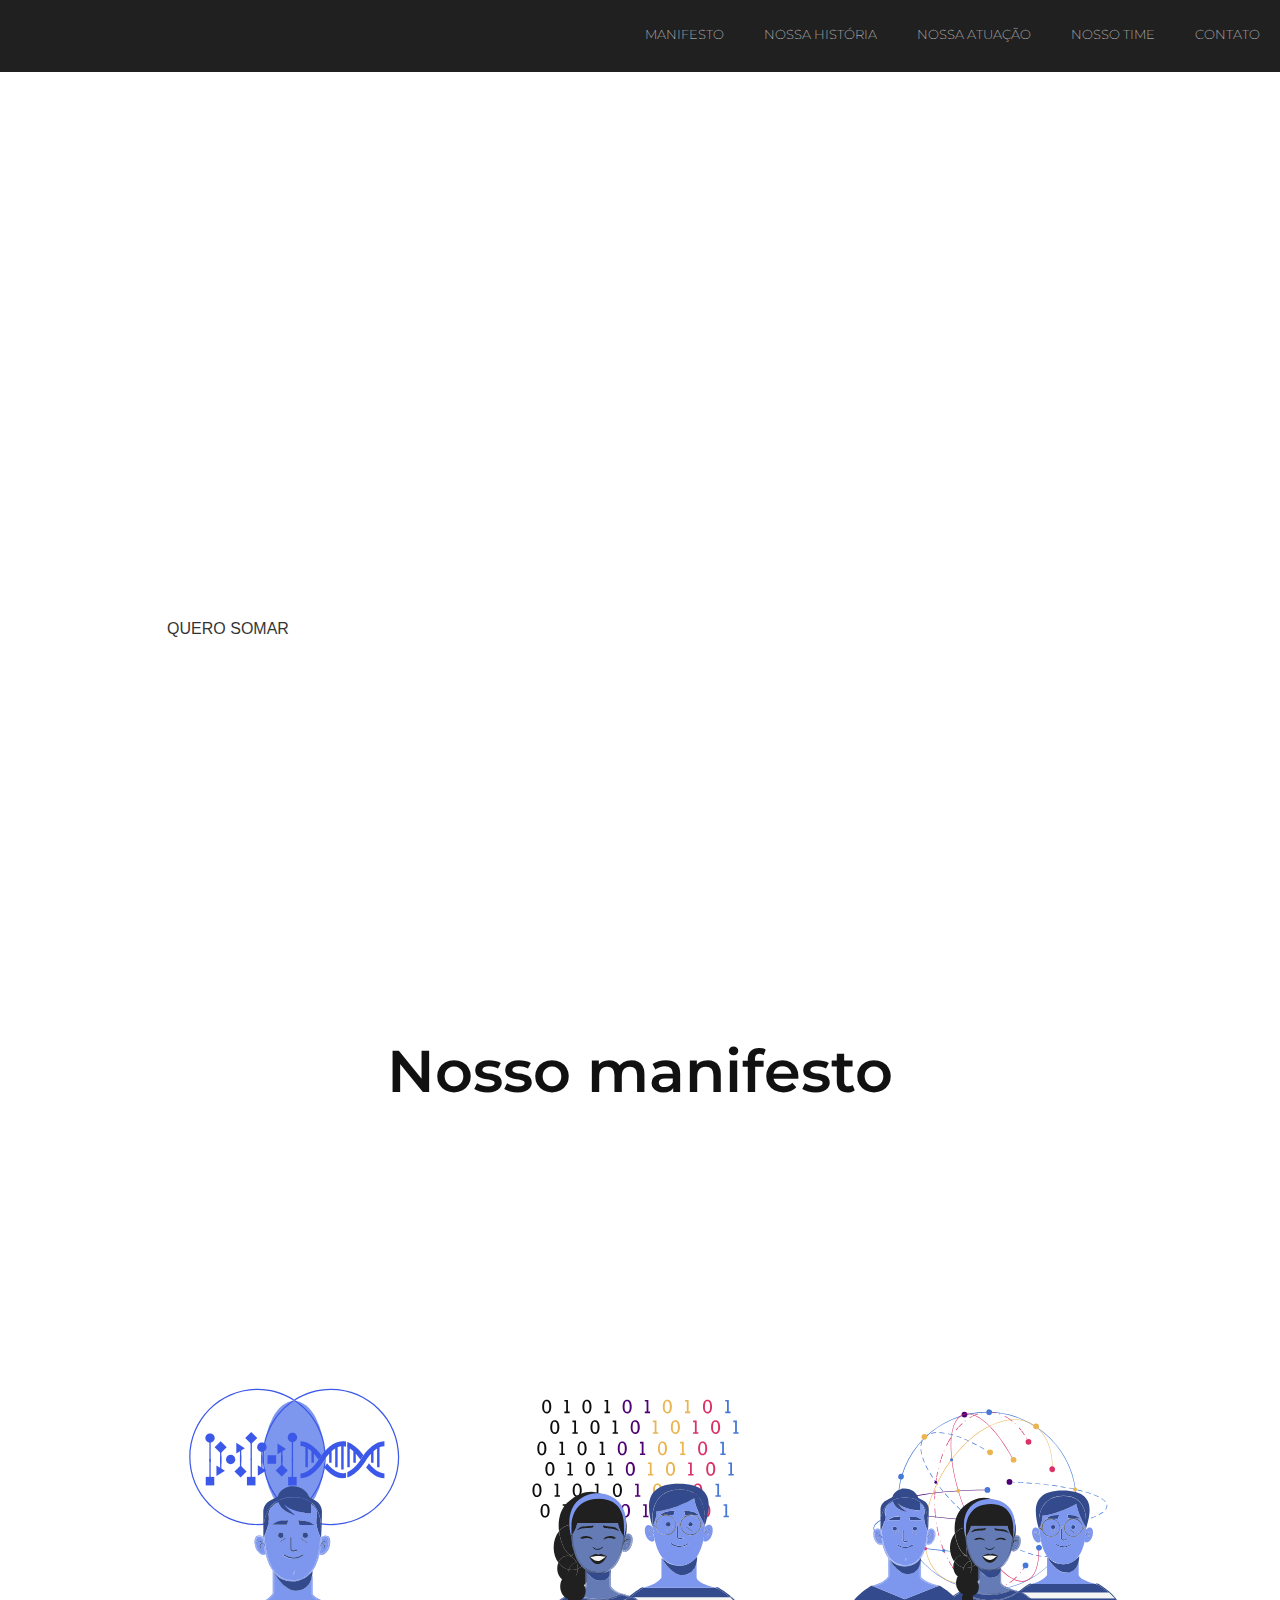
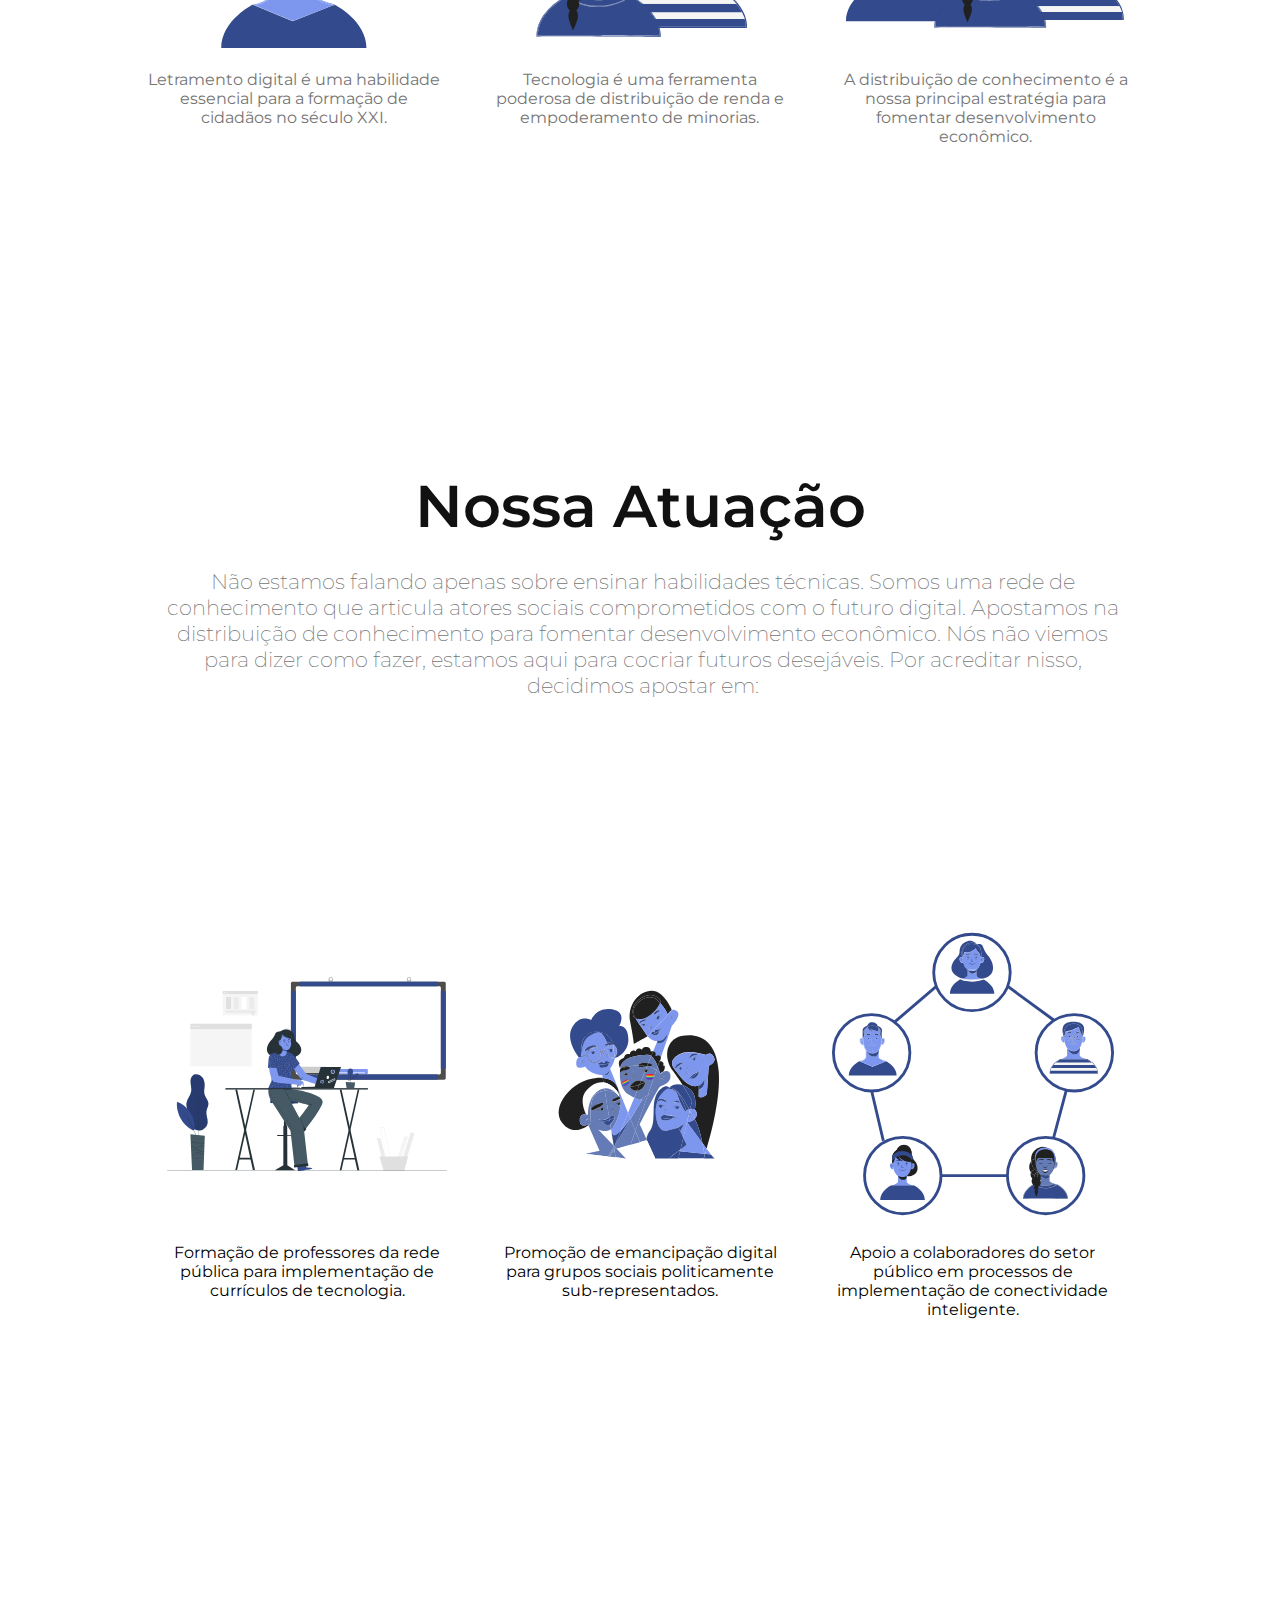
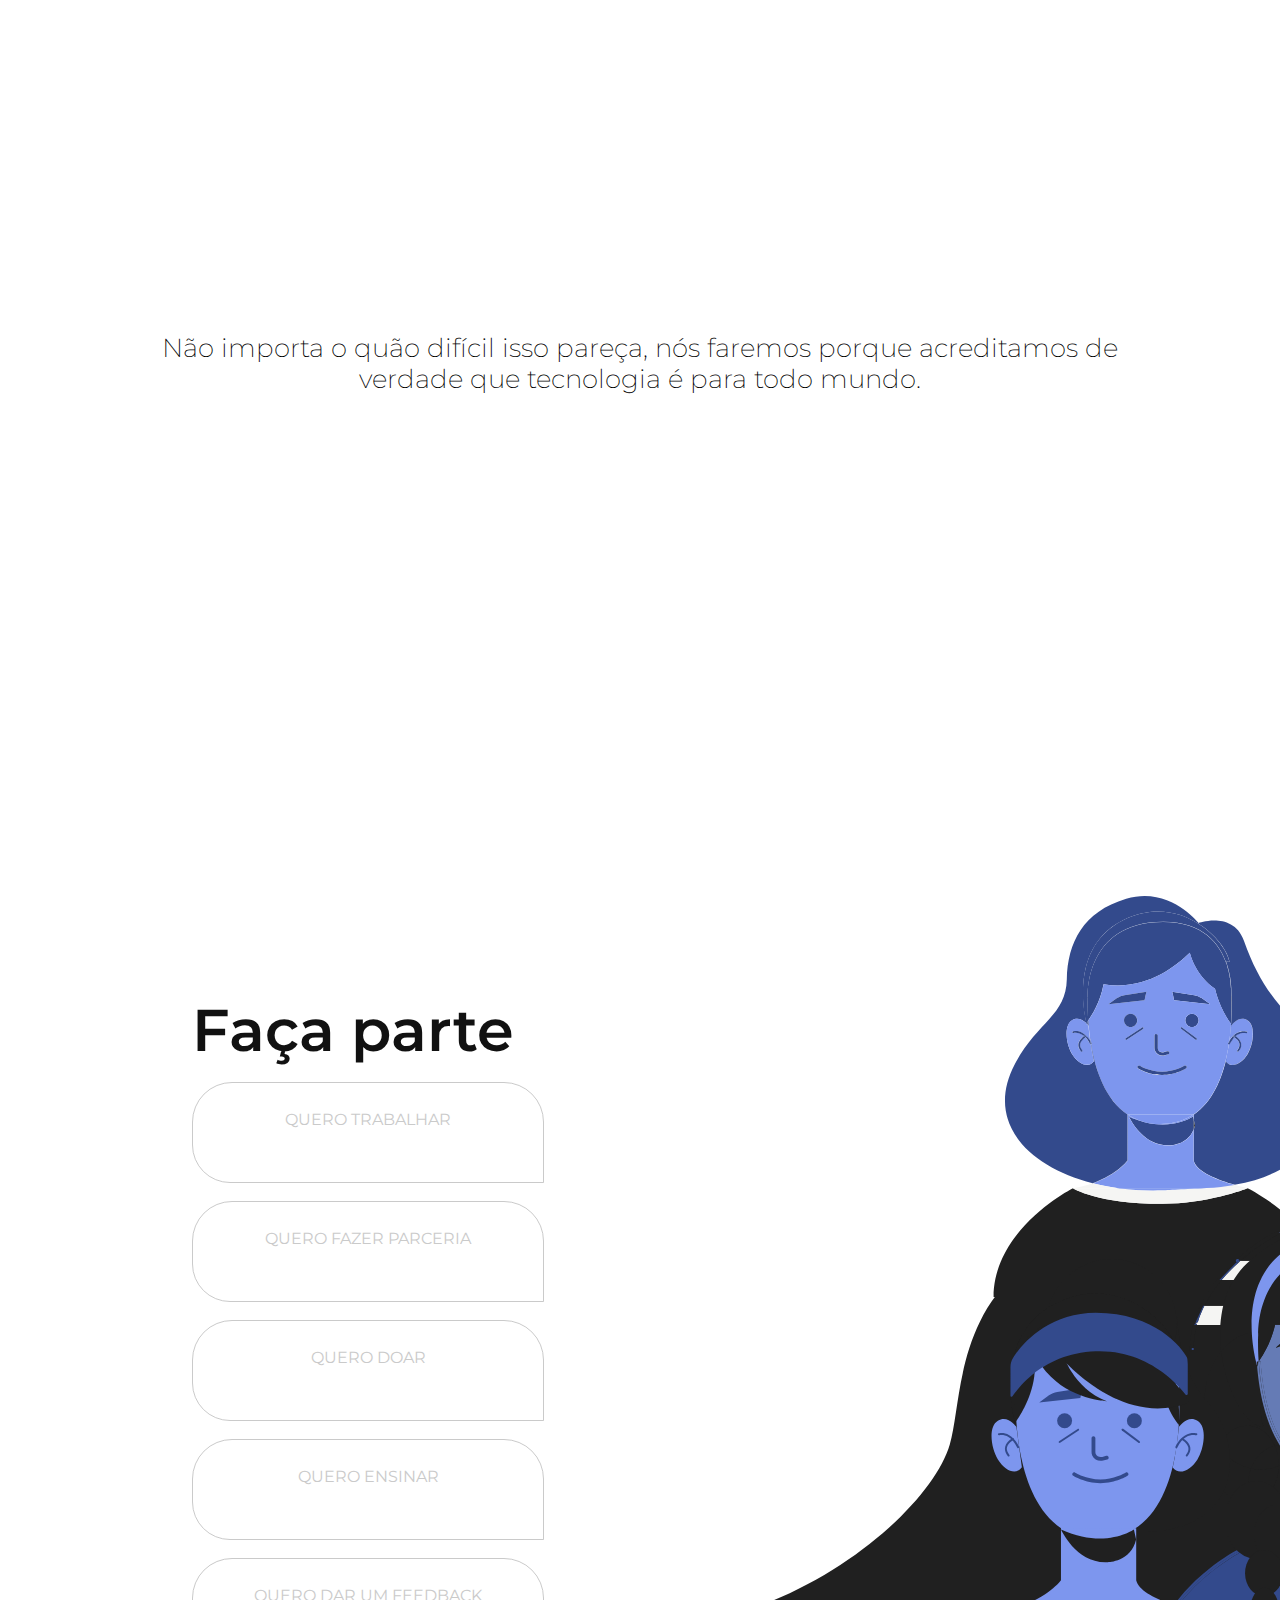
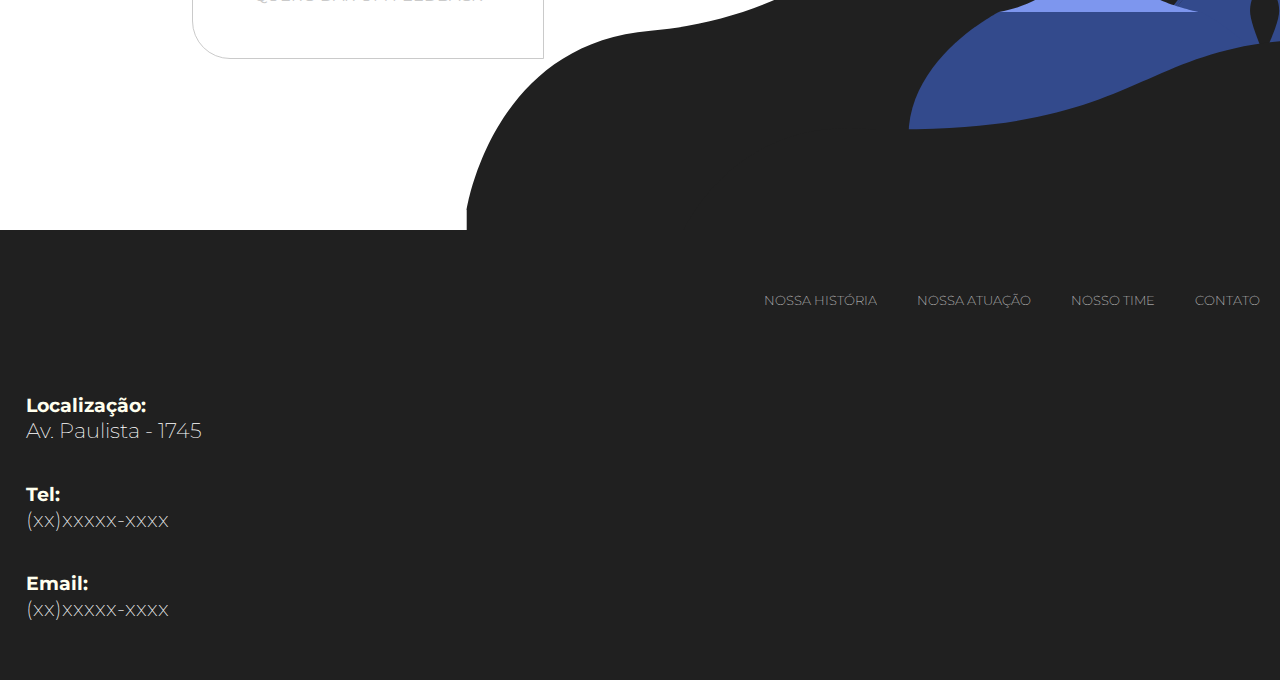
==== index.html @ 248f213a "atualizacoes" ====
<!DOCTYPE html>
<html lang="en">

<head>
    <meta charset="UTF-8">
    <meta name="viewport" content="width=device-width, initial-scale=1.0">
    <meta http-equiv="X-UA-Compatible" content="ie=edge">
    <link rel="shortcut icon" href="imgs/favicon.png">
    <link href="https://fonts.googleapis.com/css?family=Montserrat:200,300,400,500,700,900&display=swap" rel="stylesheet">
    <link rel="stylesheet" href="style.css">
    <link rel="stylesheet" href="caroussel.css">
    <title>Somas</title>
</head>

<body onscroll="navChange()">

    <nav id="navigation">
        <a href="index.html"><img class="logo" src="imgs/logo.svg" alt=""></a>
        <div>
            <a href="#manifesto">
                <p>MANIFESTO</p>
            </a>
            <a href="historia.html">
                <p>NOSSA HISTÓRIA</p>
            </a>
            <a href="#atuacao">
                <p>NOSSA ATUAÇÃO</p>
            </a>
            <a href="time.html">
                <p>NOSSO TIME</p>
            </a>
            <a href="contato.html">
                <p>CONTATO</p>
            </a>
        </div>
    </nav>
    <section id="home">
        <div>
            <img class="logo" src="imgs/logo.svg" alt="">
            <h1>Tecnologia<br> para <span id="letter-change">transformar</span></h1>
            <p>Se você também acredita nisso. <br> Venha somar sua força ao nosso movimento</p>
            <a><button>QUERO SOMAR</button></a>
        </div>
    </section>

    <section id="manifesto">
        <div class="intro">
            <h1 data-aos="fade-up" data-aos-duration="1000">Nosso manifesto</h1>
        </div>

        <div class="nossa_historia_ilustras" data-aos="fade-up" data-aos-duration="1000">
            <div>
                <img src="imgs/somas-ilustra_a.svg" alt="">
                <p><strong>Letramento digital é uma habilidade essencial para a formação de cidadãos no século XXI.</strong></p>
            </div>
            <div>
                <img src="imgs/somas-ilustra_b.svg" alt="">

                <p><strong>Tecnologia é uma ferramenta poderosa de distribuição de renda e empoderamento de minorias.</strong></p>
            </div>
            <div>
                <img src="imgs/somas-ilustra_c.svg" alt="">
                <p><strong>A distribuição de conhecimento é a nossa principal estratégia para fomentar desenvolvimento econômico. </strong></p>
            </div>
        </div>


    </section>


    <section id="atuacao">
        <div class="intro">
            <h1 data-aos="fade-up" data-aos-duration="1000"> Nossa Atuação</h1>
            <p style="color: #757575" data-aos="fade-up" data-aos-duration="1500" class=" p-nossa">Não estamos falando apenas sobre ensinar habilidades técnicas. Somos uma rede de conhecimento que articula atores sociais comprometidos com o futuro digital. Apostamos na distribuição de conhecimento para fomentar desenvolvimento econômico.
                Nós não viemos para dizer como fazer, estamos aqui para cocriar futuros desejáveis. Por acreditar nisso, decidimos apostar em:
            </p>
        </div>
    </section>

    <section id="apostas">
        <div class="ilustracoes-nossa">
            <div data-aos="fade-up" data-aos-duration="1000" class="screen-b">
                <img class="atuacao_img" src="imgs/teatcher.svg" alt="">
                <p><strong>Formação de professores da rede pública para implementação de currículos de tecnologia.</strong></p>
            </div>
            <div data-aos="fade-up" data-aos-duration="1000" class="screen-b">
                <img class="atuacao_img" src="imgs/people.svg" alt="">
                <p><strong>Promoção de emancipação digital para grupos sociais politicamente sub-representados.</strong></p>
            </div>
            <div data-aos="fade-up" data-aos-duration="1000" class="screen-b">
                <img class="atuacao_img" src="imgs/connections.svg" alt="">
                <p><strong>Apoio a colaboradores do setor público em processos de implementação de conectividade inteligente.</strong></p>
            </div>
        </div>
    </section>

    <section id="frase">
        <p data-aos="fade-up" data-aos-duration="1000" class="center-text">Não importa o quão difícil isso pareça, nós faremos porque acreditamos de verdade que tecnologia é para todo mundo.</p>
    </section>

    <section id="faca_parte" alt="sessao de contato">
        <div class="contato">
            <h1 data-aos="fade-up" data-aos-duration="1000">Faça parte</h1>
            <ul data-aos="fade-up" data-aos-duration="1500">
                <a href="time.html">
                    <li>QUERO TRABALHAR</li>
                </a>

                <a href="contato.html">
                    <li>QUERO FAZER PARCERIA</li>
                </a>

                <a href="contato.html">
                    <li>QUERO DOAR</li>
                </a>

                <a href="contato.html">
                    <li>QUERO ENSINAR</li>
                </a>

                <a href="contato.html">
                    <li>QUERO DAR UM FEEDBACK</li>
                </a>
            </ul>
        </div>

    </section>
    <footer>
        <nav id="navigation-footer">
            <a href="index.html"><img class="logo" src="imgs/logo.svg" alt=""></a>
            <div>
                <a href="historia.html">
                    <p>NOSSA HISTÓRIA</p>
                </a>
                <a href="#atuacao">
                    <p>NOSSA ATUAÇÃO</p>
                </a>
                <a href="time.html">
                    <p>NOSSO TIME</p>
                </a>
                <a href="contato.html">
                    <p>CONTATO</p>
                </a>
            </div>
        </nav>
        <div class="infos">
            <div>
                <h3>Localização:</h3>
                <p>Av. Paulista - 1745</p>
            </div>
            <div>
                <h3>Tel:</h3>
                <p>(xx)xxxxx-xxxx</p>
            </div>
            <div>
                <h3>Email:</h3>
                <p>(xx)xxxxx-xxxx</p>
            </div>
        </div>
        
       
    </footer>
    <script src="main.js"></script>
</body>

</html>
---- style.css ----
html,
body {
    margin: 0px;
    font-family: 'Montserrat', sans-serif;
    scroll-behavior: smooth;
    font-size: 16px;
}

a {
    cursor: pointer;
    text-decoration: none;
    color: white;
    opacity: .8;
}

a button {
    min-width: 200px;
}

a:hover {
    color: #ffffee;
    opacity: 1;
    transition: 1s;
    border-bottom: 1px solid #ffffee;
    height: auto;
}

button {
    height: 6vh;
    background: white;
    color: black;
    border: none;
    font-size: 1em;
    min-width: 15vw;
}

button:hover {
    cursor: pointer;
    background: black;
    color: white;
    transition: .5s;
}

footer {
    background: #202020;
    height: 50vh;
    width: 100%;
    display: flex;
    flex-wrap: wrap;
}

footer p {
    color: white;
}

#navigation-footer {
    position: relative;
    margin-top: 4vh;
}

.infos {
    width: 100%;
    display: flex;
    align-items: flex-start;
    flex-wrap: wrap;
    flex-direction: column;
    box-sizing: border-box;
    padding-left: 2vw;
}

.infos h3 {
    margin-bottom: 0px;
}

.infos p {
    margin-top: 0px;
}

h1 {
    width: 100%;
    margin-bottom: 0px;
    font-size: 4.6vw;
    margin-top: 0px;
    font-weight: 600;
    text-align: center;
    color: #111;
}

h2 {
    font-weight: 500;
    text-align: center;
    font-size: 2vw;
}

h3 {
    color: #ffffee;
    margin-right: 10px;
}

input[type="text"] {
    width: 80%;
    margin-bottom: 5vh;
    border: none;
    border-bottom: 1px solid black;
    height: 3vh;
}

 ::-webkit-input-placeholder {
    /* Chrome/Opera/Safari */
    font-size: 1.5em;
    font-weight: 300;
    margin: 0px;
}

 ::-moz-placeholder {
    /* Firefox 19+ */
    font-size: 1.5em;
}

 :-ms-input-placeholder {
    /* IE 10+ */
    font-size: 1.5em;
}

 :-moz-placeholder {
    /* Firefox 18- */
    font-size: 1.5em;
}

li {
    list-style-type: none;
    color: #bdbdbd;
    /* border-bottom: 3px solid #bdbdbd; */
    border: 1px solid #bdbdbd;
    height: 8vh;
    width: 350px;
    margin-bottom: 2vh;
    /* margin-top: 7vh; */
    -webkit-border-radius: 40px 40px 0px 38px;
    -moz-border-radius: 40px 40px 0px 38px;
    border-radius: 40px 40px 0px 38px;
    text-align: center;
    padding-top: 3vh;
}

li:hover {
    color: black;
    border: 1px solid black;
    border-bottom: 6px solid black;
    cursor: pointer;
    transition: .5s;
}

.contato h1 {
    text-align: left;
}

ul {
    justify-content: flex-start;
    width: min-content;
    padding-left: 0px;
}

nav,
nav div,
section,
footer {
    display: flex;
    align-items: flex-start;
}

.mark {
    color: white;
    background: #334a8c;
}

nav,
section {
    justify-content: space-between;
}

nav {
    position: fixed;
    width: 100%;
    align-items: center;
    z-index: 101;
    height: 8vh;
    background: #202020;
}

nav a {
    margin: 20px;
}

nav p {
    color: white;
    margin-bottom: 3px;
    margin-top: 0px;
    margin-right: 0px;
    width: auto;
    font-size: 1vw;
}

p {
    color: #757575;
    font-size: 16pt;
    font-weight: 200;
}

p.main-text {
    margin-top: 2vh;
    margin-bottom: 4vh;
}

section {
    padding-top: 15vh;
    padding-left: 10%;
    padding-right: 10%;
    flex-wrap: wrap;
    justify-content: center;
    height: 100vh;
}

.p-nossa {
    margin-top: 8vh;
    text-align: center;
    margin: 2vw;
}

.ilustracoes-nossa {
    display: flex;
    flex-wrap: wrap;
    margin-top: 20px;
}

textarea {
    margin-top: 5vh;
    width: 80vw;
    height: 50vh;
    border: 1px solid black;
}

.caroussel {
    height: fit-content;
    display: flex;
    padding: 2vh 2vh 2vh 2vh;
    background: white;
    align-items: center;
}

.caroussel button {
    background: black;
    color: white;
}

.caroussel button:hover {
    color: black;
    background: white;
    border: 2px solid black;
}

.caroussel-count p {
    width: 17vw;
}

.caroussel-text {
    display: flex;
}

.center-text {
    text-align: center;
    width: 100%;
    margin-top: 12vh;
    margin-bottom: 8vh;
    font-size: 1.6em;
    color: black;
}

.half-screen {
    width: 40%;
}

.time-vagas {
    display: flex;
    flex-wrap: wrap;
    justify-content: center;
    width: 100VW;
    align-items: center;
    margin-bottom: 8vh;
}

.time-vagas button {
    margin-left: 10px;
}

.half-screen h2 {
    margin-bottom: 0px;
}

.image-a,
.half-screen {
    margin-top: 1vh;
    max-width: 34vw;
}

.image-b {
    width: 40vw;
}

.image-a,
.image-b {
    border: 0px solid #000000;
}

.intro {
    position: relative;
    display: flex;
    flex-wrap: wrap;
}

.left-align {
    text-align: right;
}

.logo {
    width: 4vw;
}

.profile {
    width: 3vw;
}

.screen-b {
    display: flex;
    flex-direction: column;
    align-items: center;
    justify-content: flex-start;
    margin-top: 10vh;
    overflow-x: hidden;
    height: auto;
    width: 22vw;
    margin: 2vw;
}

.screen-b p {
    font-size: 1.2em;
    color: #000;
    text-align: center;
}

.white {
    color: white;
}

#caroussel-div {
    display: flex;
    flex-direction: column;
}

#caroussel-div a {
    margin-top: 4vh;
    margin: 0 auto;
}

#faca_parte {
    background: url('./imgs/bg-pessoas.svg');
    background-repeat: no-repeat;
    height: 100vh;
    background-size: cover;
}

#faca_parte p {
    color: #757575;
    padding-left: .5vw;
}

#home {
    height: 100vh;
    align-items: center;
    padding-top: 0px;
    background-image: url("imgs/img-a.png");
    background-size: cover;
    justify-content: flex-start;
    transition: 1s;
}

#home h1 {
    font-size: 7vw;
    width: 70vw;
    margin-bottom: 0px;
}

#home p,
#home h1 {
    color: white;
    text-align: left;
}

#home div {
    max-width: 30vw;
}

#info {
    width: 100%;
}

#nossa_historia {
    display: block;
}

#nossos_projetos {
    background-image: url('imgs/hack_b.png');
    background-repeat: no-repeat;
    padding-bottom: 10vh;
}

#nossa_historia,
#nossos_projetos {
    background-size: cover;
    height: fit-content;
    min-height: 100vh;
    align-items: flex-start;
    justify-content: center;
}

#nossa_historia {
    padding-top: 20vh;
}

#nossos_projetos {
    padding-top: 10vh;
}

#time {
    height: fit-content;
}

#frase {
    align-items: center;
}

#time button {
    border: 1px solid black;
    margin-top: 20px;
    margin-bottom: 2vh
}

#time h1 {
    font-size: 3vw;
    margin-bottom: 5vh;
}

#time h1:nth-child(9) {
    margin-top: 4em;
    margin-bottom: 2vh;
}

#time h2 {
    width: 100%;
    text-align: center;
}

#time p {
    margin-left: 0px;
    height: fit-content;
    text-align: center;
}

.avatar {
    width: 15vw;
}

.projetos p {
    width: 100%;
    text-align: center;
}

.caroussel-count {
    justify-content: center;
    margin: 0 auto;
}

.nossa_historia_ilustras {
    margin-top: 10vh;
    display: flex;
    width: 100%;
    justify-content: space-between;
}

.nossa_historia_ilustras div {
    width: 26vw;
}

.nossa_historia_ilustras p {
    min-height: 80px;
    text-align: center;
    /* color: #ffffff; */
    margin-top: 0vh;
    width: 23vw;
    font-size: 12pt;
    padding: 1vw;
    padding-top: 0px;
    line-height: unset;
    margin: auto;
    text-align: center;
}


/* Dropdown content (hidden by default) */

.dropdown-content {
    display: none;
    position: absolute;
    background-color: #f9f9f9;
    min-width: 160px;
    box-shadow: 0px 8px 16px 0px rgba(0, 0, 0, 0.2);
    z-index: 1;
}


/* Links inside the dropdown */

.dropdown-content a {
    float: none;
    color: black;
    padding: 12px 16px;
    text-decoration: none;
    display: block;
    text-align: left;
}

button.dropbtn {
    background: transparent;
    color: white;
    font-weight: 300;
    margin-bottom: 0px;
    height: 60px;
    font-family: 'Montserrat', sans-serif;
}


/* Add a grey background color to dropdown links on hover */

.dropdown-content a:hover {
    background-color: #ddd;
}


/* Show the dropdown menu on hover */

.dropdown:hover .dropdown-content {
    display: block;
}

.texto-vagas {
    width: 100%;
    font-weight: 500;
    text-align: center;
    height: fit-content;
    font-size: 2vw;
    margin-top: 8vh;
    color: #212121;
}

form {
    margin-top: 4vh;
    margin: 0 auto;
    display: flex;
    flex-wrap: wrap;
    justify-content: center;
}

@media screen and (max-width: 768px) {

    section#manifesto {
        height: fit-content;
        margin-bottom: 10vh;
    }

    nav a {
        margin: 0px;
    }

    ul {
        padding: 0px;
        display: flex;
        flex-wrap: wrap;
        justify-content: center;
    }
    #atuacao {
        height: fit-content;
        justify-content: center;
    }
    #apostas {
        height: fit-content;
    }
    h1 {
        font-size: 250%;
        margin-top: 2vh;
        text-align: center;
    }
    h2 {
        font-size: 6vw;
    }
    li {
        width: 300px;
    }
    .p-nossa {
        margin-left: 0px;
    }
    .screen-b {
        width: 100%;
    }
    #home h1 {
        font-size: 3em;
    }
    p {
        font-size: 120%;
    }
    button {
        width: fit-content;
        height: 5vh;
    }
    section {
        padding-top: 5vh;
    }
    nav div {
        display: none;
    }
    section {
        padding-left: 5%;
        padding-right: 5%;
        width: 100%;
    }
    .avatar {
        width: 40vw;
    }
    .caroussel {
        height: auto;
    }
    .caroussel-count img {
        max-width: 8vw;
        margin-top: 10px;
        margin-right: 15px;
    }
    .caroussel img {
        width: 100%;
    }
    .image-a {
        align-self: flex-start;
    }
    .logo {
        width: 64px;
    }
    .texto-vagas {
        margin-top: 5vh;
        font-size: 4vw;
    }
    #faca_parte {
        justify-content: flex-start;
        background-size: inherit;
        background-position-y: bottom;
    }
    #home div,
    p.main-text {
        max-width: none;
    }
    #time {
        padding-top: 10vh;
    }
    #time h1 {
        font-size: 250%;
        text-align: center;
    }
    #time p {
        margin-top: 0px;
        height: fit-content;
    }
    #nossa_historia,
    #nossos_projetos {
        height: auto;
        padding-top: 10vh;
    }
    .caroussel {
        flex-direction: column;
    }
    .main-text {
        margin-right: 0px;
    }
    .nossa_historia_ilustras {
        flex-direction: column;
    }
    .nossa_historia_ilustras div {
        width: 100%;
        display: flex;
        flex-direction: column;
        align-items: center;
        margin-bottom: 5vh;
    }
    .nossa_historia_ilustras div img {
        width: 80%;
    }
    .nossa_historia_ilustras p {
        font-size: 14pt;
        width: 80vw;
    }
    .profile {
        margin-bottom: 12vh;
        width: 12vw;
    }
    #caroussel-div h1 {
        text-align: center;
    }
    .contato h1 {
        text-align: center;
    }
}

@media screen and (min-width: 768px) {
    #atuacao {
        justify-content: center;
        height: 30vh;
    }
    #apostas {
        height: fit-content;
    }
    .screen-b p {
        width: 60%;
    }
    .intro p:nth-child(2) {
        margin-right: 20px;
    }
    .caroussel {
        justify-content: center;
    }
    .caroussel-count img {
        max-width: 7vw;
        margin-right: 1em;
        margin-top: 10px;
    }
    #caroussel-div div:nth-child(3) {
        justify-content: flex-start;
    }
    .caroussel img {
        width: 77vw;
    }
    .intro div {
        display: flex;
        flex-wrap: wrap;
        width: 100%;
        height: auto;
    }
}

.contato {
    width: 100%;
    margin: 5vw;
}

@media screen and (min-width: 1024px) {
    #atuacao div:nth-child(2) {
        display: flex;
        justify-content: space-between;
        width: 100%;
    }
    #atuacao div div:nth-child(2) {
        margin-left: 10px;
        margin-right: 10px;
        width: 28vw;
    }
    .atuacao_img {
        height: 34vh;
        width: 22vw;
    }
    .caroussel img {
        width: 40vw;
    }
    .caroussel {
        justify-content: flex-start;
    }
    #caroussel-div {
        width: 45%;
        margin-left: 15px;
    }
    .caroussel-count img {
        max-width: 3vw;
    }
    .screen-b p {
        width: 22vw;
        font-size: 16px;
    }
}
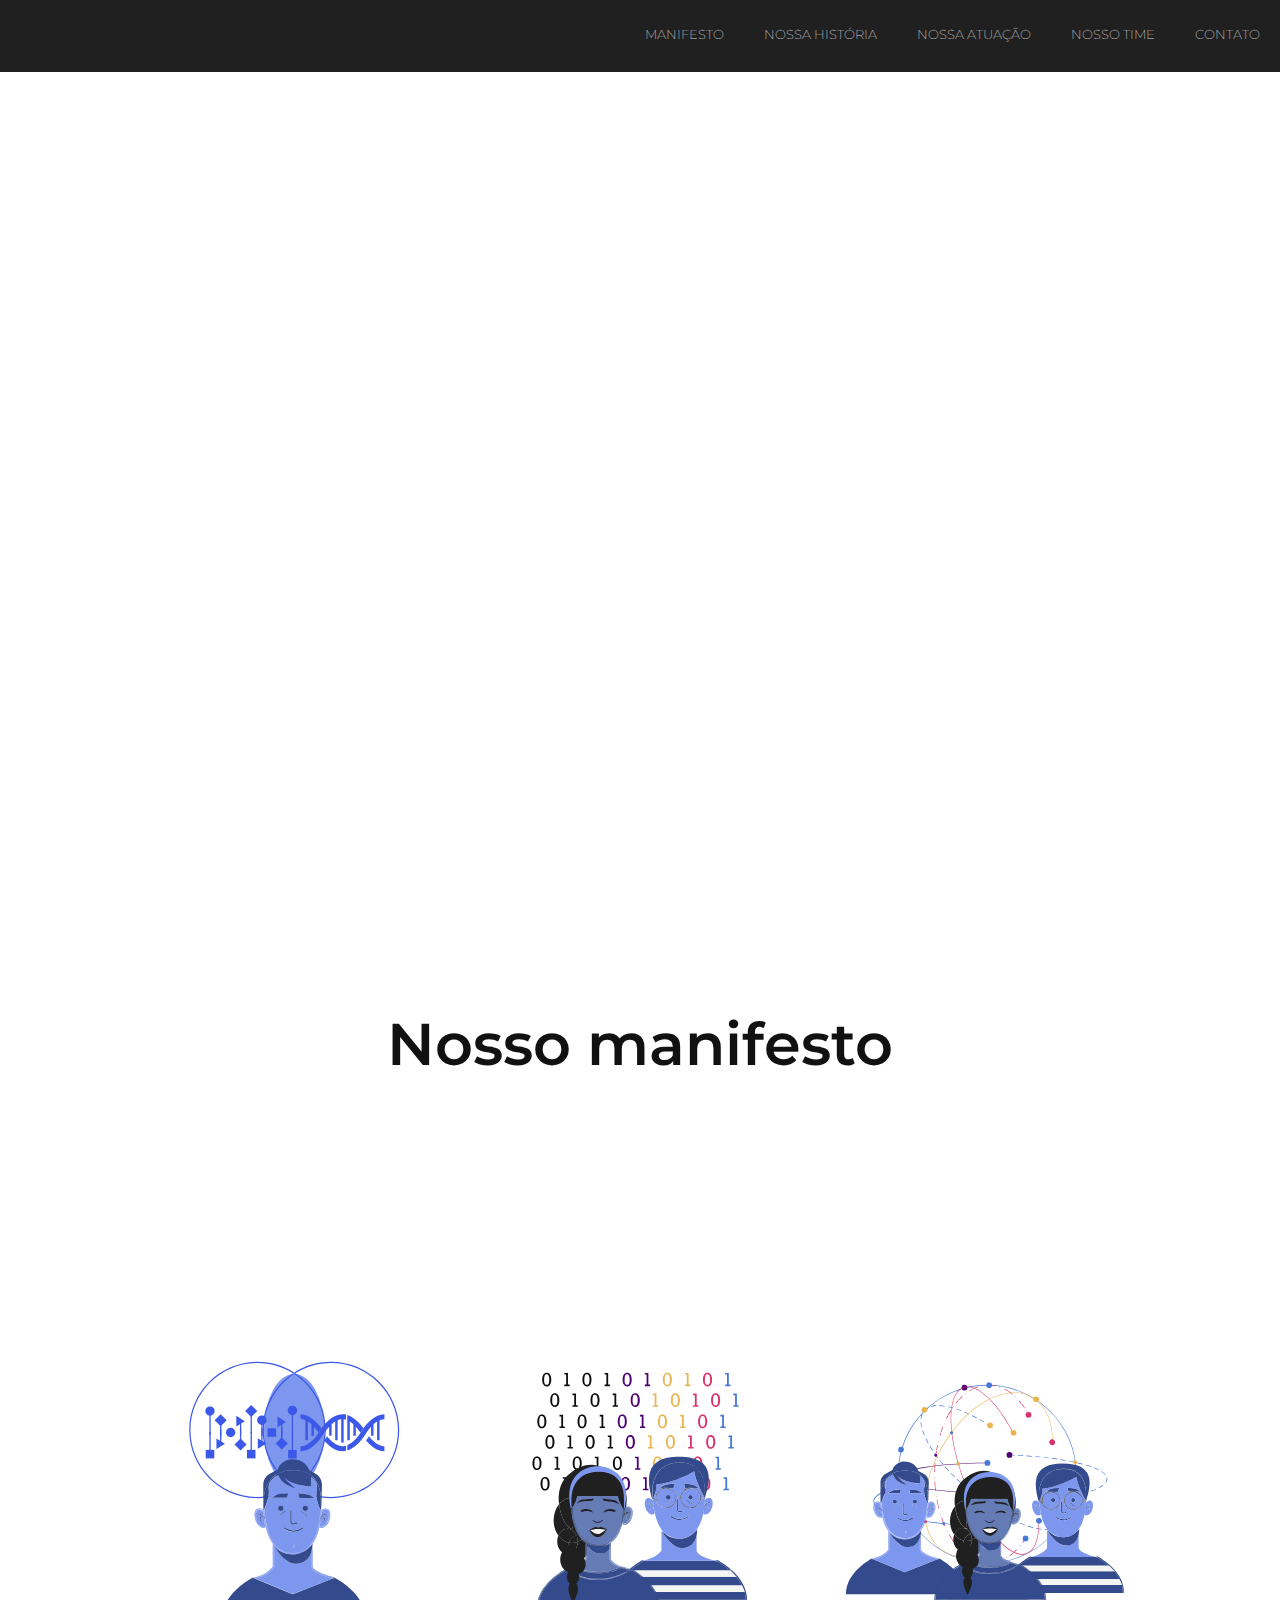
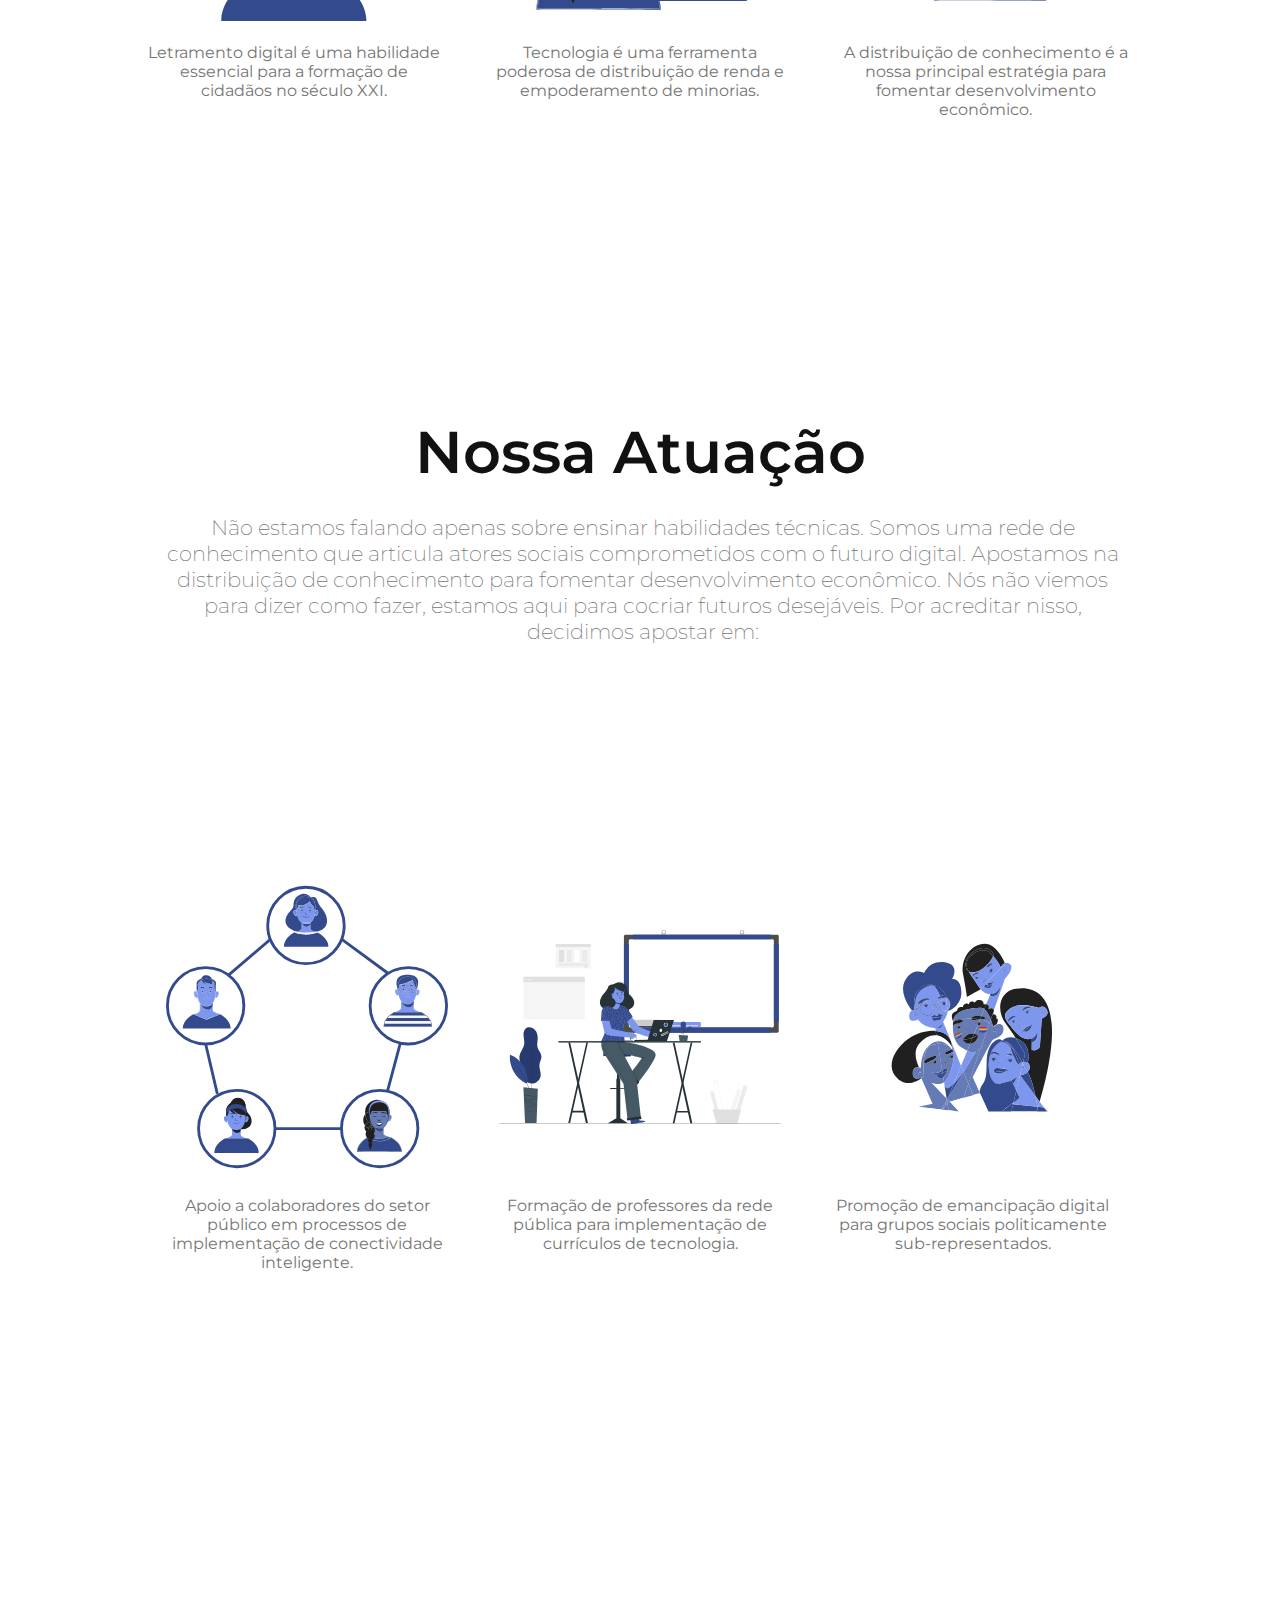
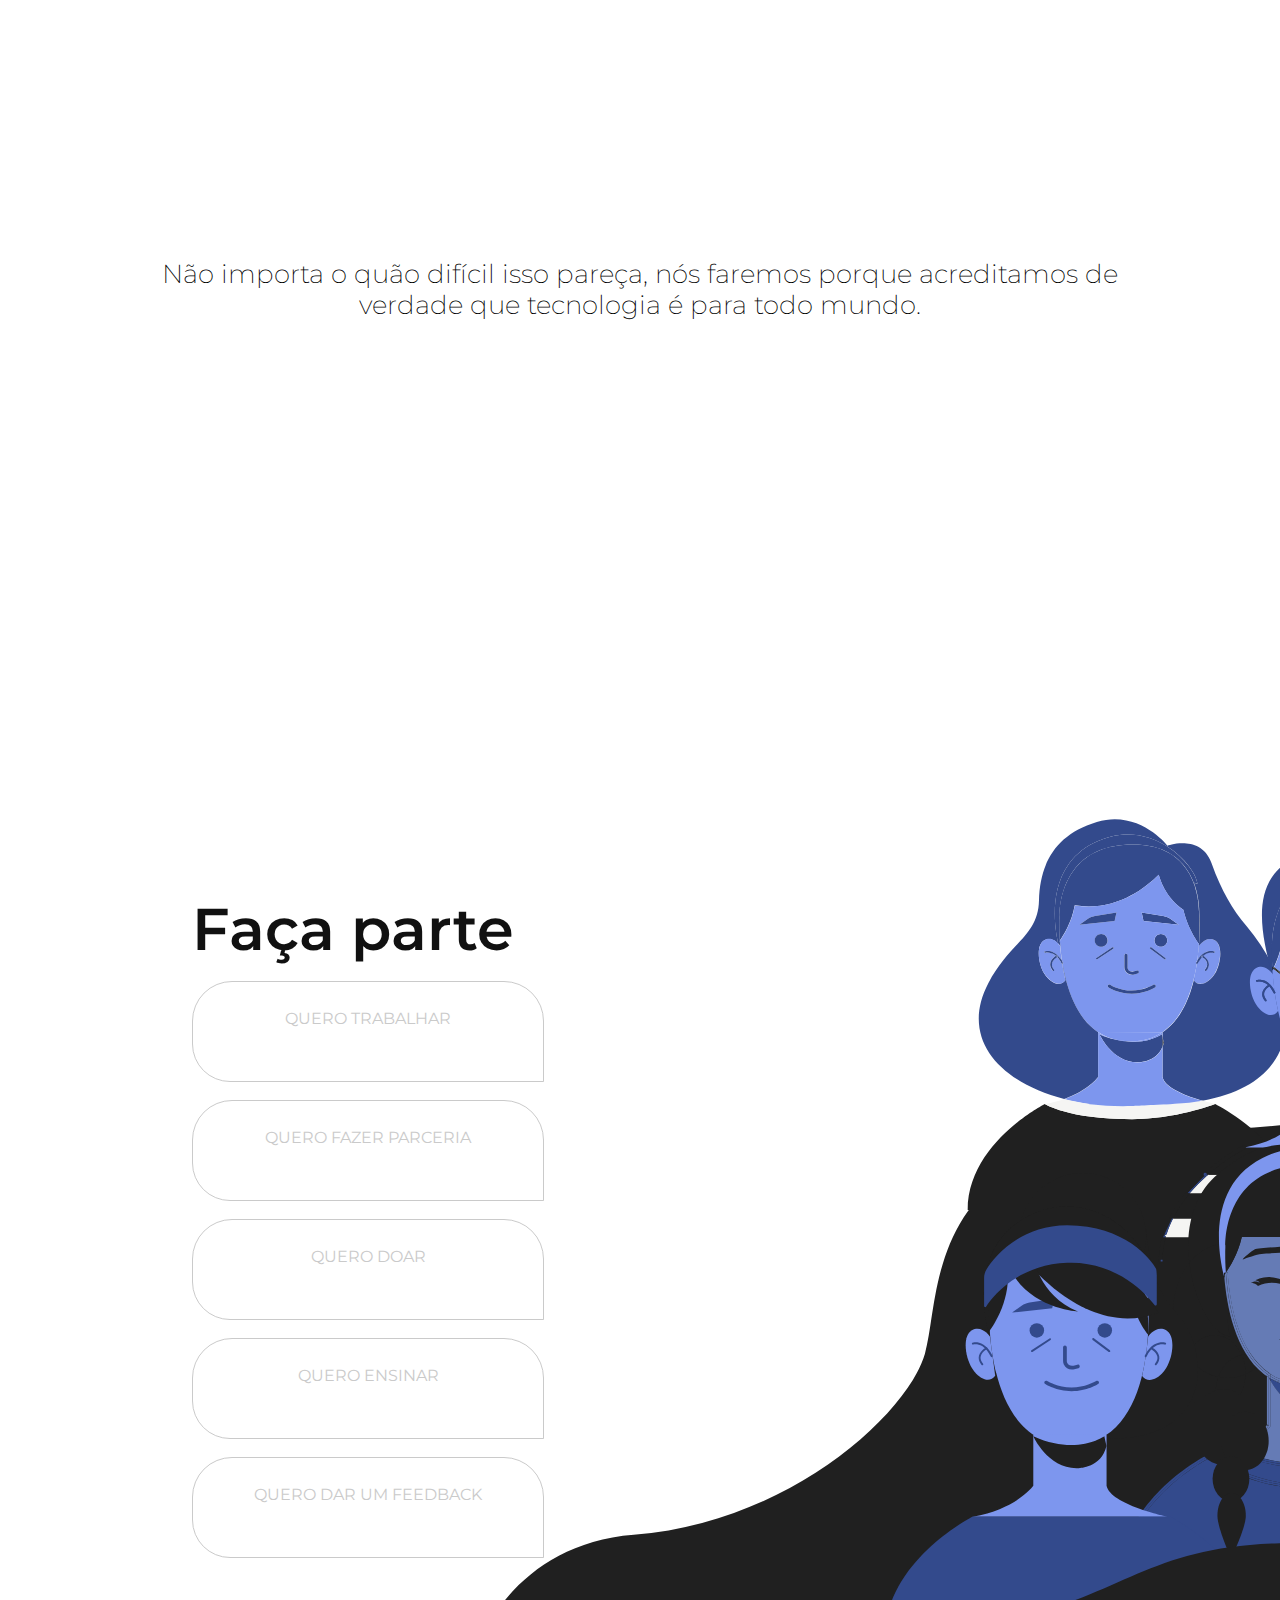
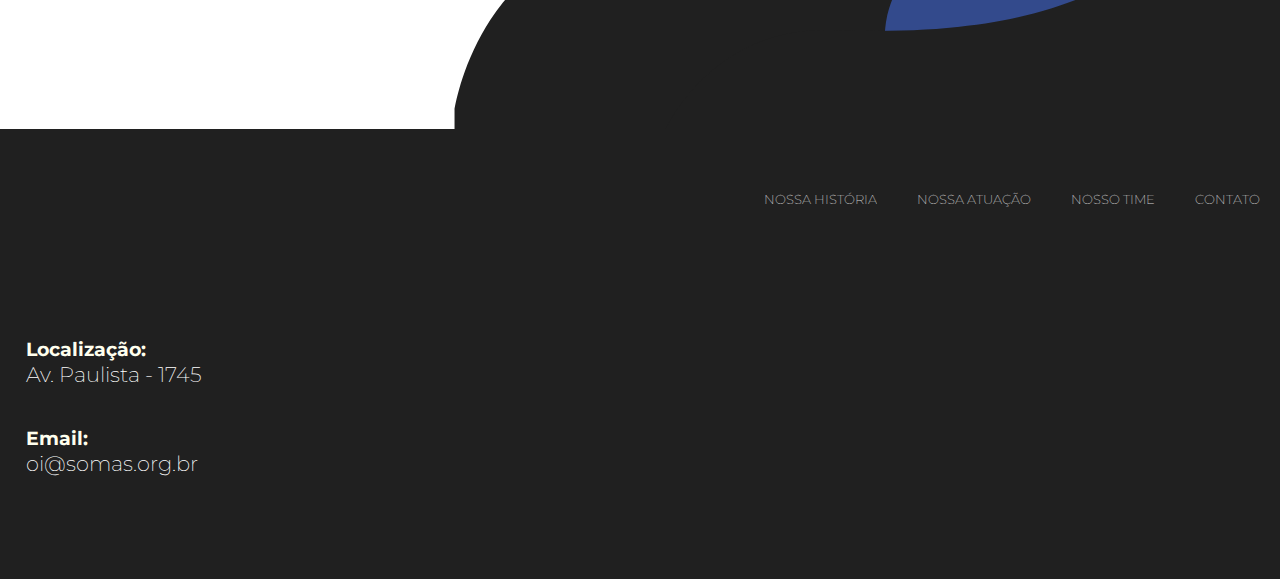
==== commit bfbcfa60: "Alterados os textos da aba historia, corrigido links da aba faça parte e textos de contato" ====
--- a/index.html
+++ b/index.html
@@ -39,7 +39,7 @@
             <img class="logo" src="imgs/logo.svg" alt="">
             <h1>Tecnologia<br> para <span id="letter-change">transformar</span></h1>
             <p>Se você também acredita nisso. <br> Venha somar sua força ao nosso movimento</p>
-            <a><button>QUERO SOMAR</button></a>
+            <a href="#manifesto"><img style="width: 50px; opacity: 0.8" src="imgs/arrow.svg" alt=""></a>
         </div>
     </section>
 
@@ -80,16 +80,16 @@
     <section id="apostas">
         <div class="ilustracoes-nossa">
             <div data-aos="fade-up" data-aos-duration="1000" class="screen-b">
+                <img class="atuacao_img" src="imgs/connections.svg" alt="">
+                <p><strong>Apoio a colaboradores do setor público em processos de implementação de conectividade inteligente.</strong></p>
+            </div>
+            <div data-aos="fade-up" data-aos-duration="1000" class="screen-b">
                 <img class="atuacao_img" src="imgs/teatcher.svg" alt="">
                 <p><strong>Formação de professores da rede pública para implementação de currículos de tecnologia.</strong></p>
             </div>
             <div data-aos="fade-up" data-aos-duration="1000" class="screen-b">
                 <img class="atuacao_img" src="imgs/people.svg" alt="">
                 <p><strong>Promoção de emancipação digital para grupos sociais politicamente sub-representados.</strong></p>
-            </div>
-            <div data-aos="fade-up" data-aos-duration="1000" class="screen-b">
-                <img class="atuacao_img" src="imgs/connections.svg" alt="">
-                <p><strong>Apoio a colaboradores do setor público em processos de implementação de conectividade inteligente.</strong></p>
             </div>
         </div>
     </section>
@@ -149,12 +149,8 @@
                 <p>Av. Paulista - 1745</p>
             </div>
             <div>
-                <h3>Tel:</h3>
-                <p>(xx)xxxxx-xxxx</p>
-            </div>
-            <div>
                 <h3>Email:</h3>
-                <p>(xx)xxxxx-xxxx</p>
+                <p>oi@somas.org.br</p>
             </div>
         </div>
         
--- a/style.css
+++ b/style.css
@@ -19,9 +19,9 @@
 
 a:hover {
     color: #ffffee;
+    font-weight: 700;
     opacity: 1;
     transition: 1s;
-    border-bottom: 1px solid #ffffee;
     height: auto;
 }
 
@@ -213,7 +213,7 @@
 }
 
 section {
-    padding-top: 15vh;
+    padding-top: 12vh;
     padding-left: 10%;
     padding-right: 10%;
     flex-wrap: wrap;
@@ -230,7 +230,7 @@
 .ilustracoes-nossa {
     display: flex;
     flex-wrap: wrap;
-    margin-top: 20px;
+    margin-top: 6vh;
 }
 
 textarea {
@@ -342,9 +342,9 @@
     margin: 2vw;
 }
 
+
 .screen-b p {
     font-size: 1.2em;
-    color: #000;
     text-align: center;
 }
 
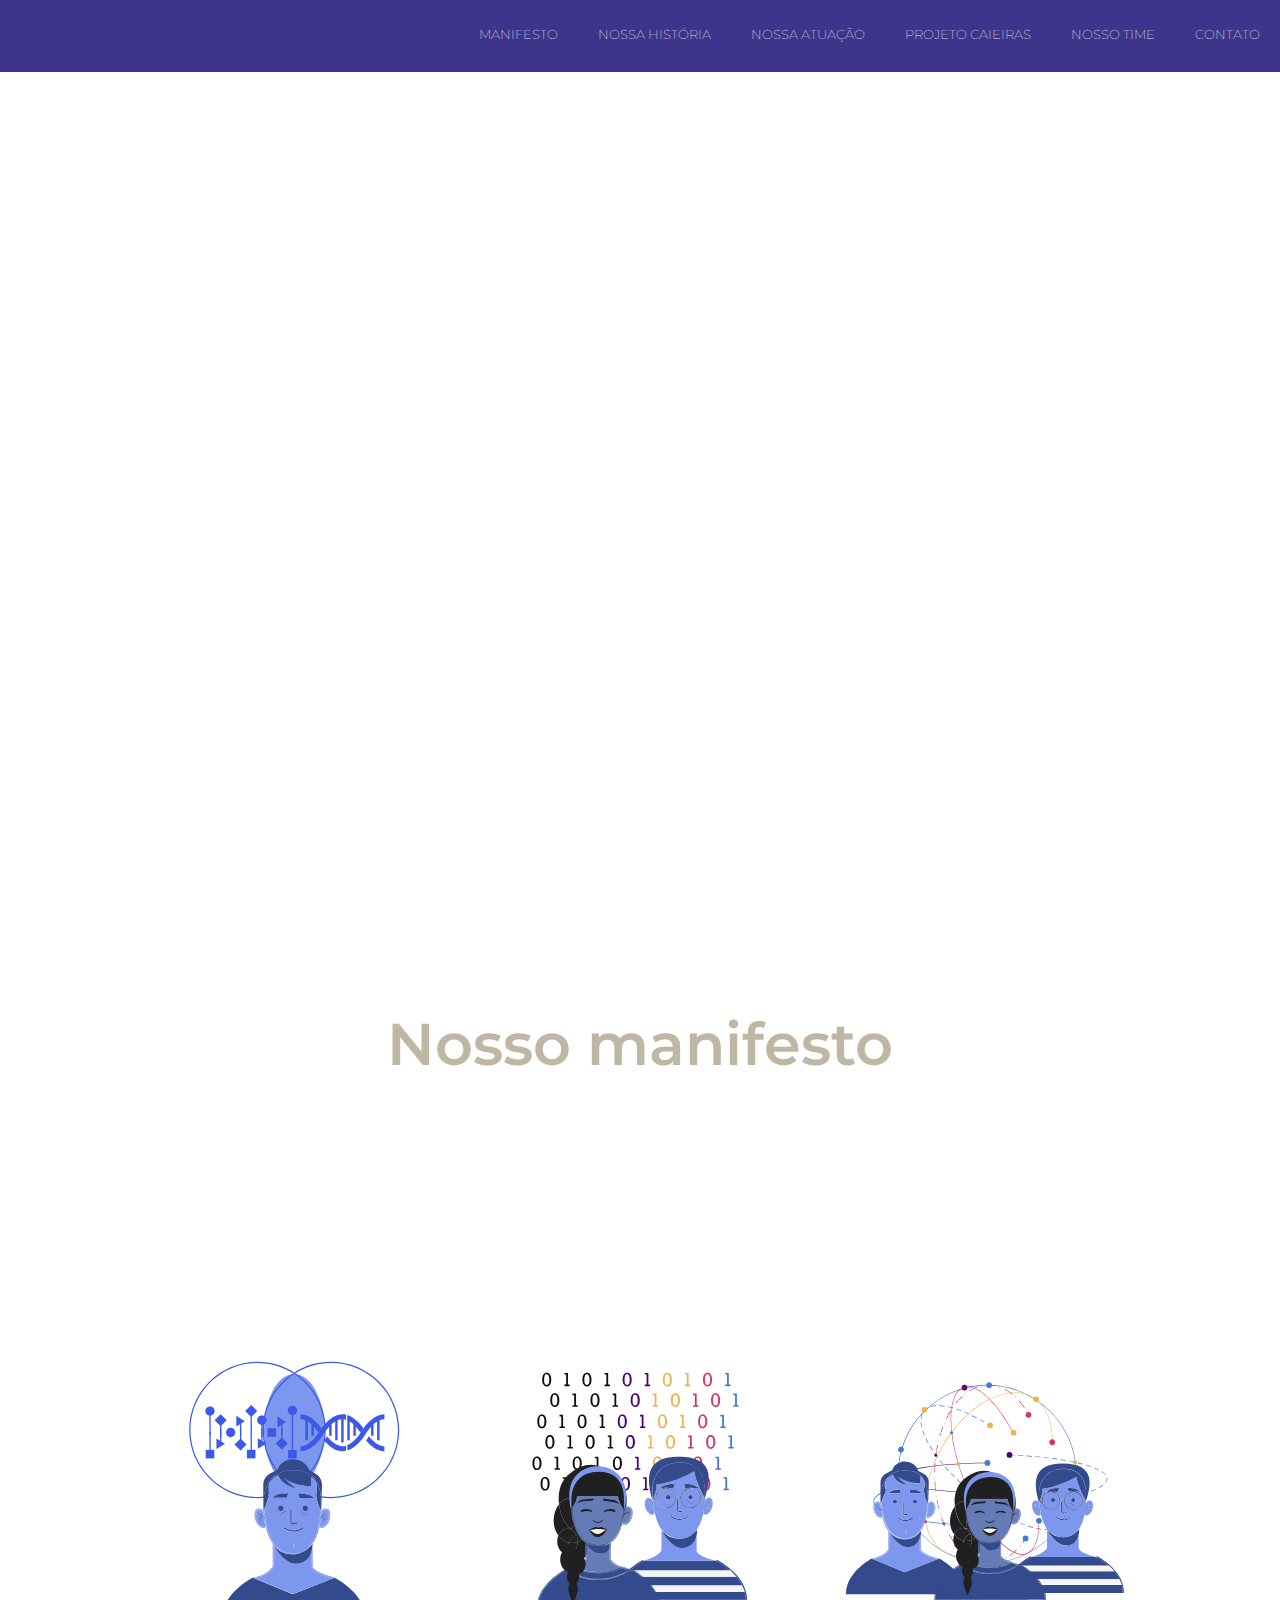
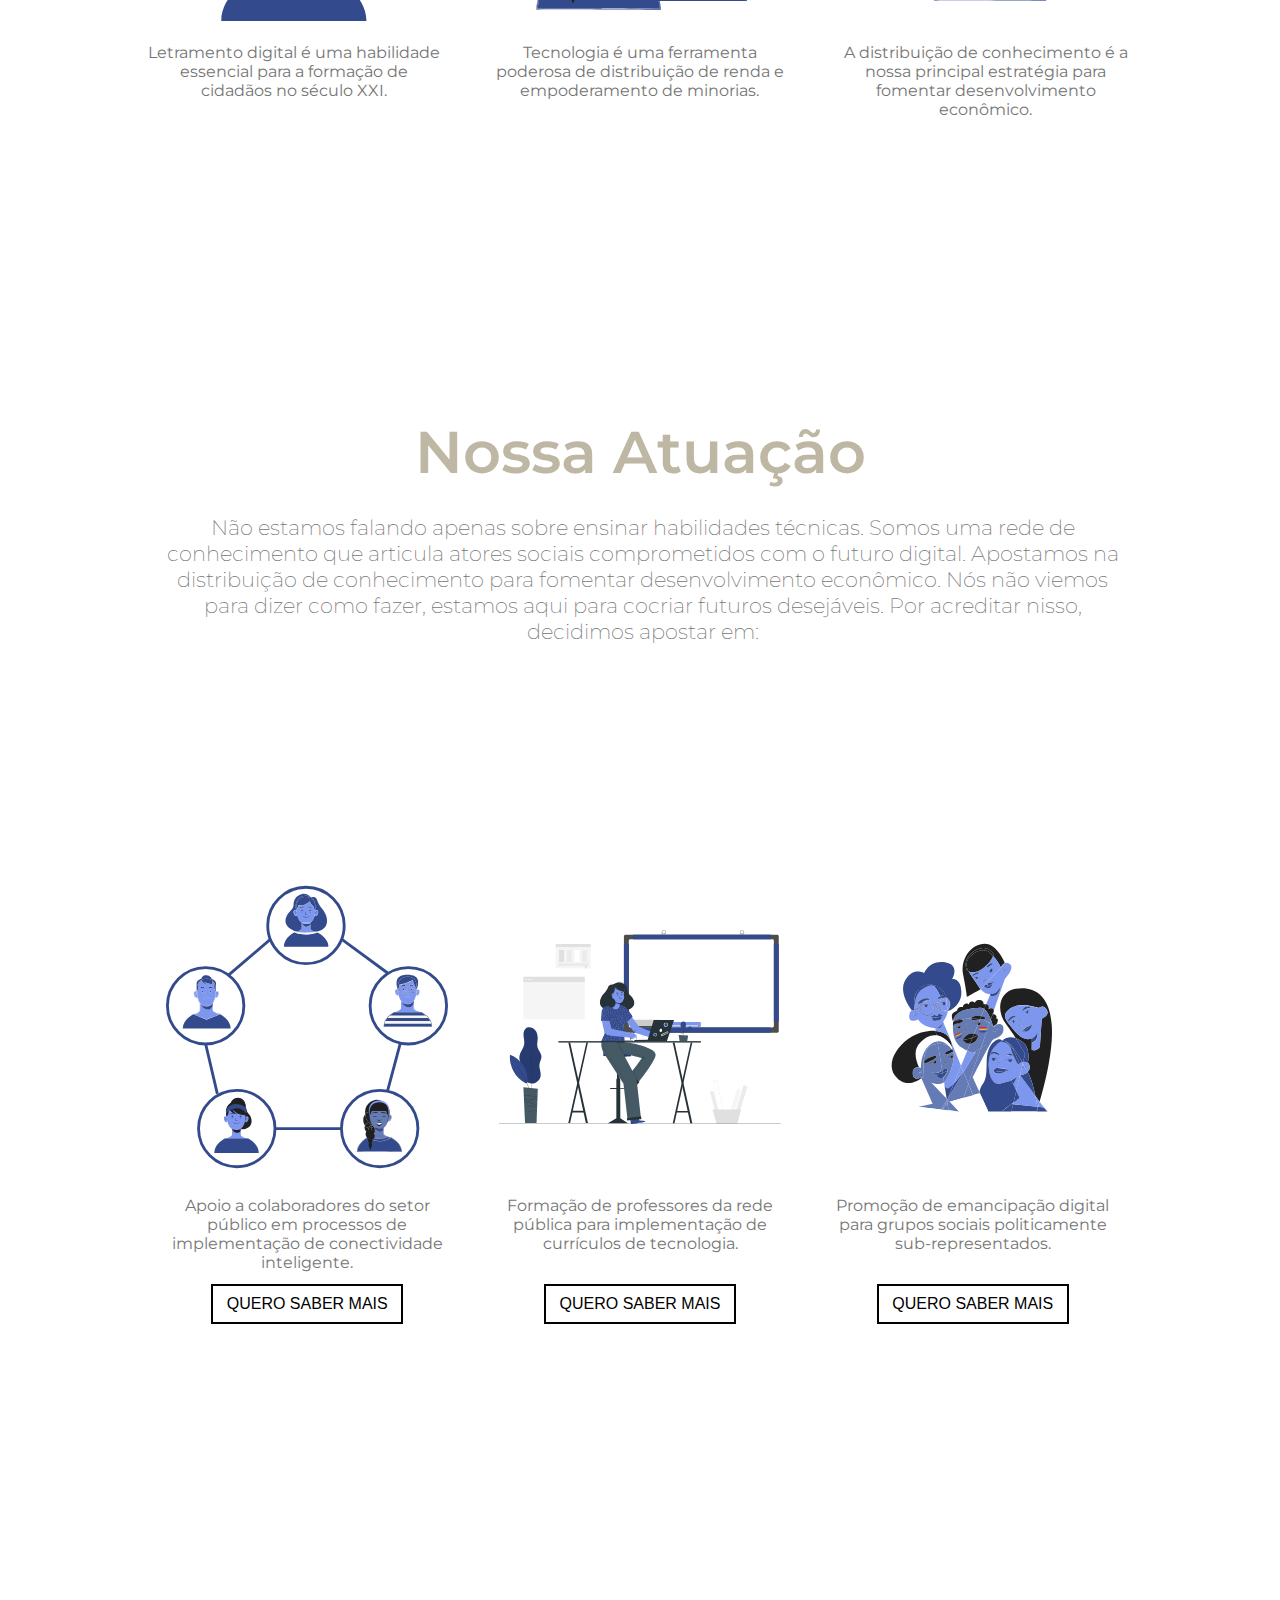
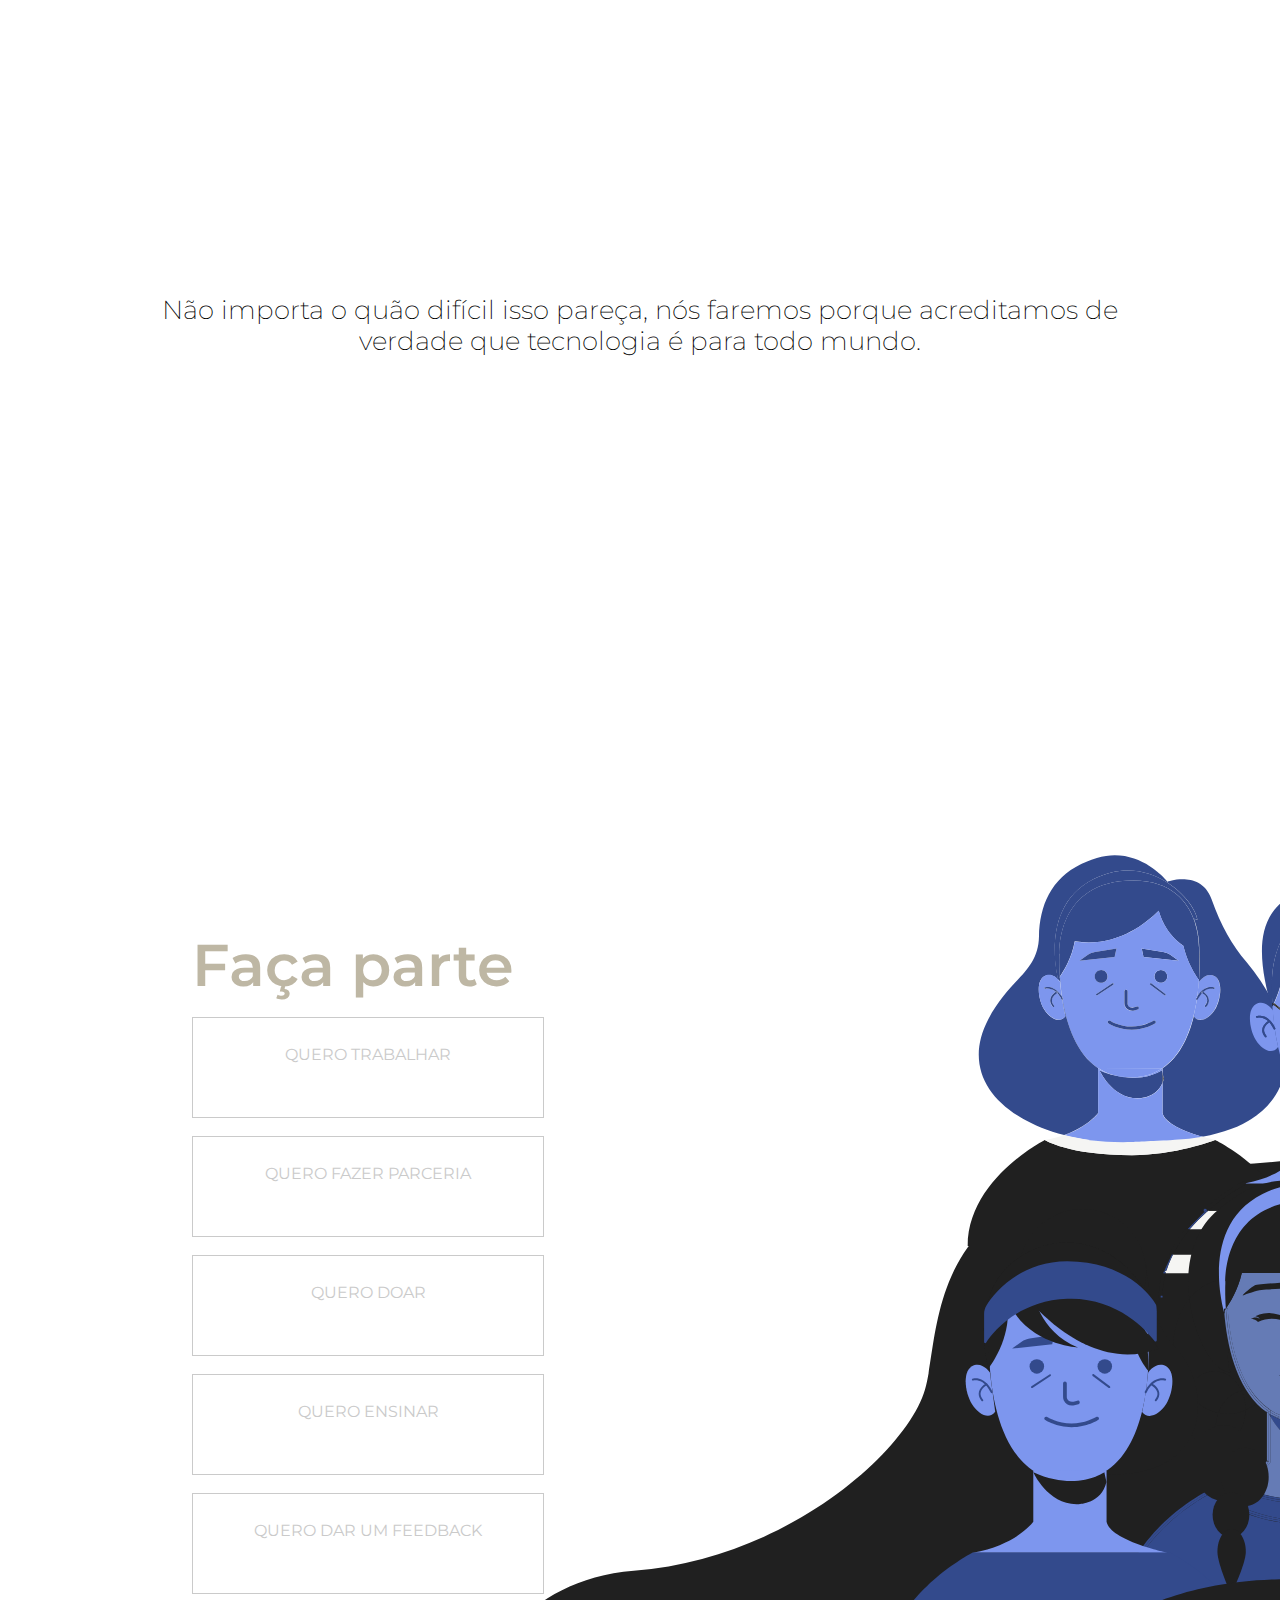
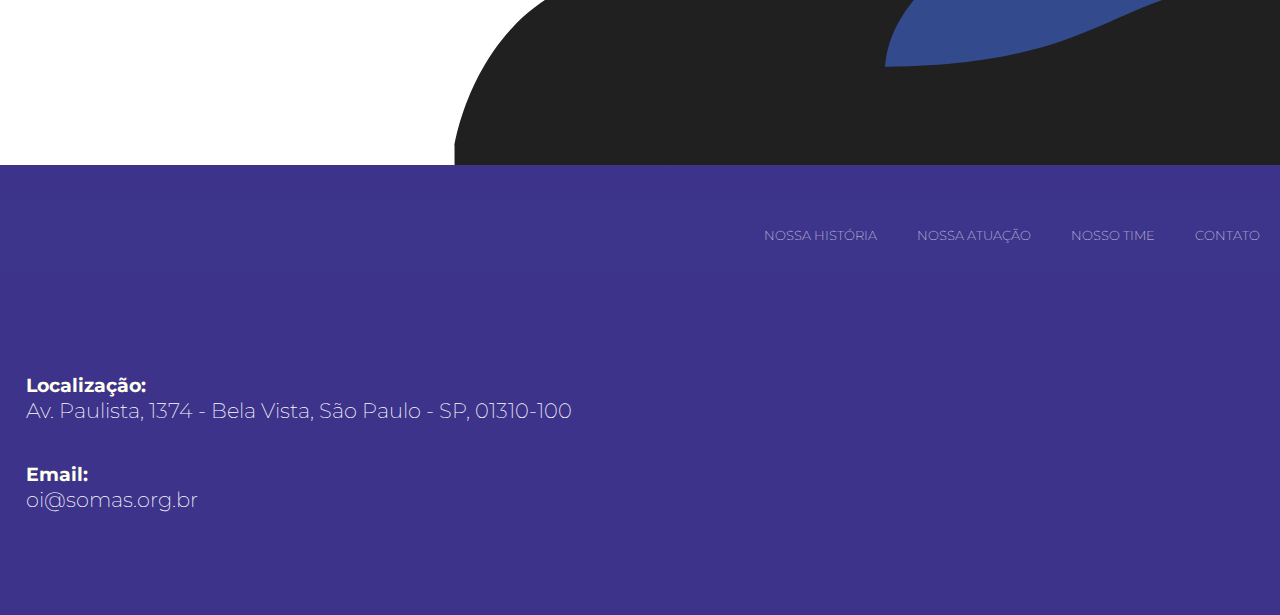
==== commit 46a464f7: "pagina do projeto caieiras foi iniciada" ====
--- a/index.html
+++ b/index.html
@@ -25,6 +25,9 @@
             </a>
             <a href="#atuacao">
                 <p>NOSSA ATUAÇÃO</p>
+            </a>
+            <a href="caieiras.html">
+                <p>PROJETO CAIEIRAS</p>
             </a>
             <a href="time.html">
                 <p>NOSSO TIME</p>
@@ -72,7 +75,7 @@
         <div class="intro">
             <h1 data-aos="fade-up" data-aos-duration="1000"> Nossa Atuação</h1>
             <p style="color: #757575" data-aos="fade-up" data-aos-duration="1500" class=" p-nossa">Não estamos falando apenas sobre ensinar habilidades técnicas. Somos uma rede de conhecimento que articula atores sociais comprometidos com o futuro digital. Apostamos na distribuição de conhecimento para fomentar desenvolvimento econômico.
-                Nós não viemos para dizer como fazer, estamos aqui para cocriar futuros desejáveis. Por acreditar nisso, decidimos apostar em:
+            Nós não viemos para dizer como fazer, estamos aqui para cocriar futuros desejáveis. Por acreditar nisso, decidimos apostar em:
             </p>
         </div>
     </section>
@@ -82,14 +85,17 @@
             <div data-aos="fade-up" data-aos-duration="1000" class="screen-b">
                 <img class="atuacao_img" src="imgs/connections.svg" alt="">
                 <p><strong>Apoio a colaboradores do setor público em processos de implementação de conectividade inteligente.</strong></p>
+                <button>QUERO SABER MAIS</button>
             </div>
             <div data-aos="fade-up" data-aos-duration="1000" class="screen-b">
                 <img class="atuacao_img" src="imgs/teatcher.svg" alt="">
                 <p><strong>Formação de professores da rede pública para implementação de currículos de tecnologia.</strong></p>
+                <button>QUERO SABER MAIS</button>
             </div>
             <div data-aos="fade-up" data-aos-duration="1000" class="screen-b">
                 <img class="atuacao_img" src="imgs/people.svg" alt="">
                 <p><strong>Promoção de emancipação digital para grupos sociais politicamente sub-representados.</strong></p>
+                <button>QUERO SABER MAIS</button>
             </div>
         </div>
     </section>
@@ -146,7 +152,7 @@
         <div class="infos">
             <div>
                 <h3>Localização:</h3>
-                <p>Av. Paulista - 1745</p>
+                <p>Av. Paulista, 1374 - Bela Vista, São Paulo - SP, 01310-100</p>
             </div>
             <div>
                 <h3>Email:</h3>
--- a/style.css
+++ b/style.css
@@ -26,10 +26,10 @@
 }
 
 button {
-    height: 6vh;
+    height: 40px;
     background: white;
     color: black;
-    border: none;
+    border: 2px solid black;
     font-size: 1em;
     min-width: 15vw;
 }
@@ -42,7 +42,7 @@
 }
 
 footer {
-    background: #202020;
+    background: #3d338b;
     height: 50vh;
     width: 100%;
     display: flex;
@@ -83,7 +83,7 @@
     margin-top: 0px;
     font-weight: 600;
     text-align: center;
-    color: #111;
+    color: #BEB7A4;
 }
 
 h2 {
@@ -135,10 +135,6 @@
     height: 8vh;
     width: 350px;
     margin-bottom: 2vh;
-    /* margin-top: 7vh; */
-    -webkit-border-radius: 40px 40px 0px 38px;
-    -moz-border-radius: 40px 40px 0px 38px;
-    border-radius: 40px 40px 0px 38px;
     text-align: center;
     padding-top: 3vh;
 }
@@ -185,7 +181,7 @@
     align-items: center;
     z-index: 101;
     height: 8vh;
-    background: #202020;
+    background: #3D348B;
 }
 
 nav a {
@@ -199,6 +195,11 @@
     margin-right: 0px;
     width: auto;
     font-size: 1vw;
+}
+
+nav p:hover {
+    color: #E6AF2E;
+    font-weight: 400;
 }
 
 p {
@@ -344,12 +345,17 @@
 
 
 .screen-b p {
-    font-size: 1.2em;
-    text-align: center;
+    font-size: 16px;
+    text-align: center;
+    height: 72px;
 }
 
 .white {
     color: white;
+}
+
+#caieiras {
+    background-image: url("imgs/caieiras_bg.png");
 }
 
 #caroussel-div {
@@ -374,24 +380,31 @@
     padding-left: .5vw;
 }
 
+
 #home {
+    background-image: url("imgs/img-a.png");
+}
+
+#home, #caieiras {
     height: 100vh;
     align-items: center;
     padding-top: 0px;
-    background-image: url("imgs/img-a.png");
+
     background-size: cover;
     justify-content: flex-start;
     transition: 1s;
 }
 
-#home h1 {
+#home h1, #caieiras h1 {
     font-size: 7vw;
     width: 70vw;
     margin-bottom: 0px;
 }
 
 #home p,
-#home h1 {
+#home h1,
+#caieiras p,
+#caieiras h1 {
     color: white;
     text-align: left;
 }
@@ -497,7 +510,7 @@
     /* color: #ffffff; */
     margin-top: 0vh;
     width: 23vw;
-    font-size: 12pt;
+    font-size: 16px;
     padding: 1vw;
     padding-top: 0px;
     line-height: unset;
@@ -615,7 +628,7 @@
         font-size: 3em;
     }
     p {
-        font-size: 120%;
+        font-size: 16px;
     }
     button {
         width: fit-content;
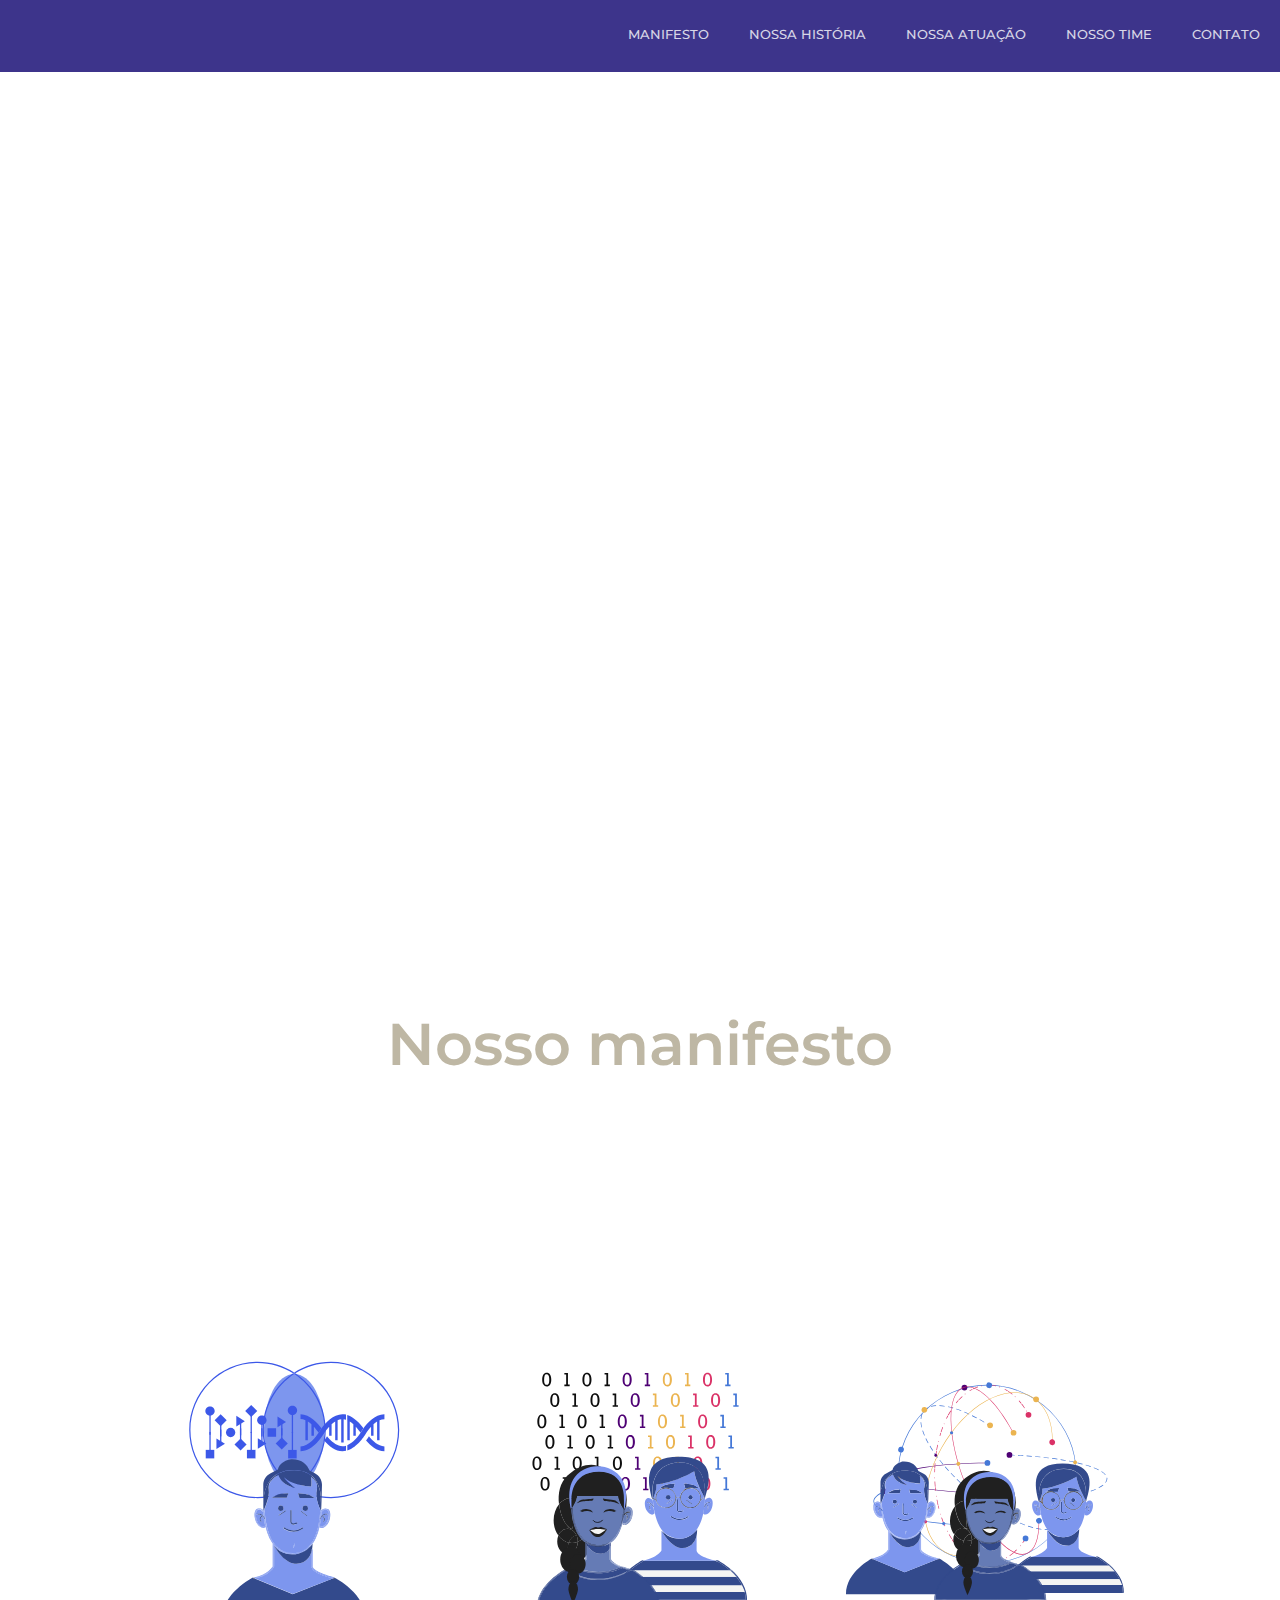
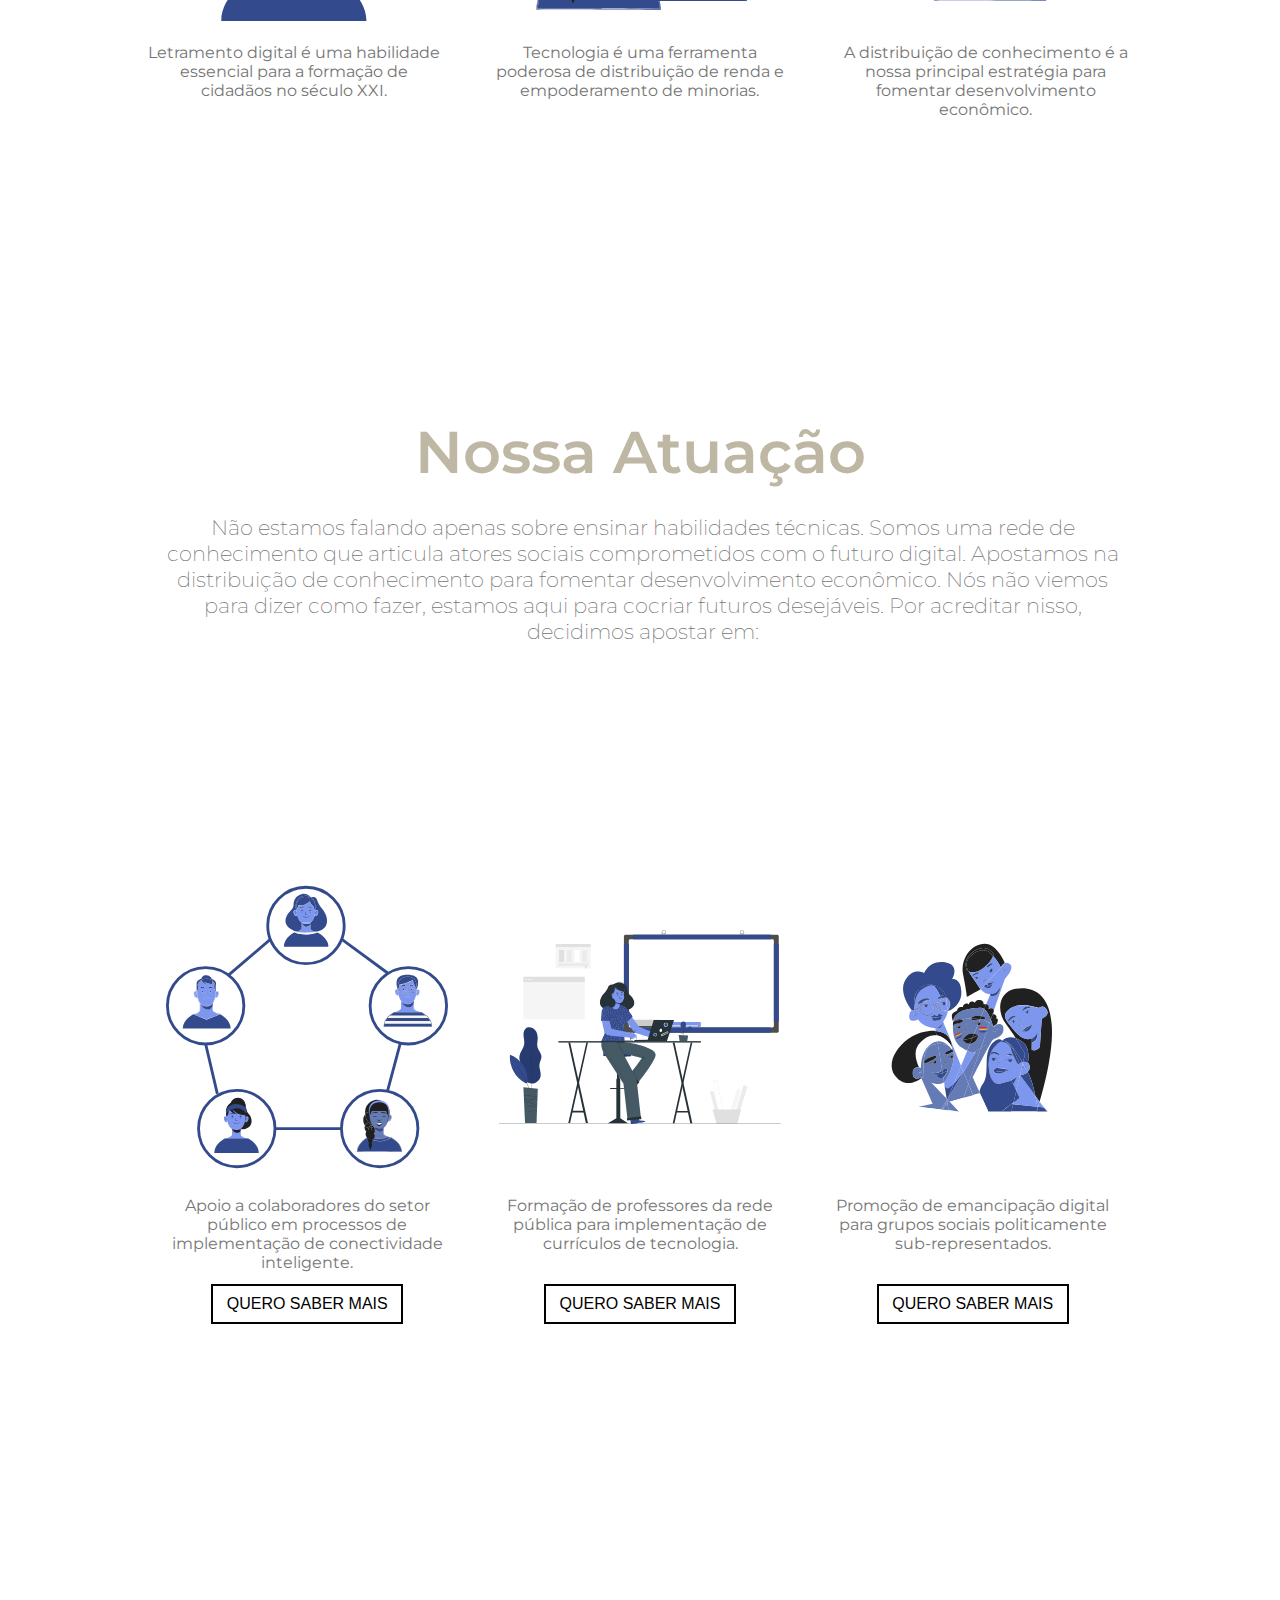
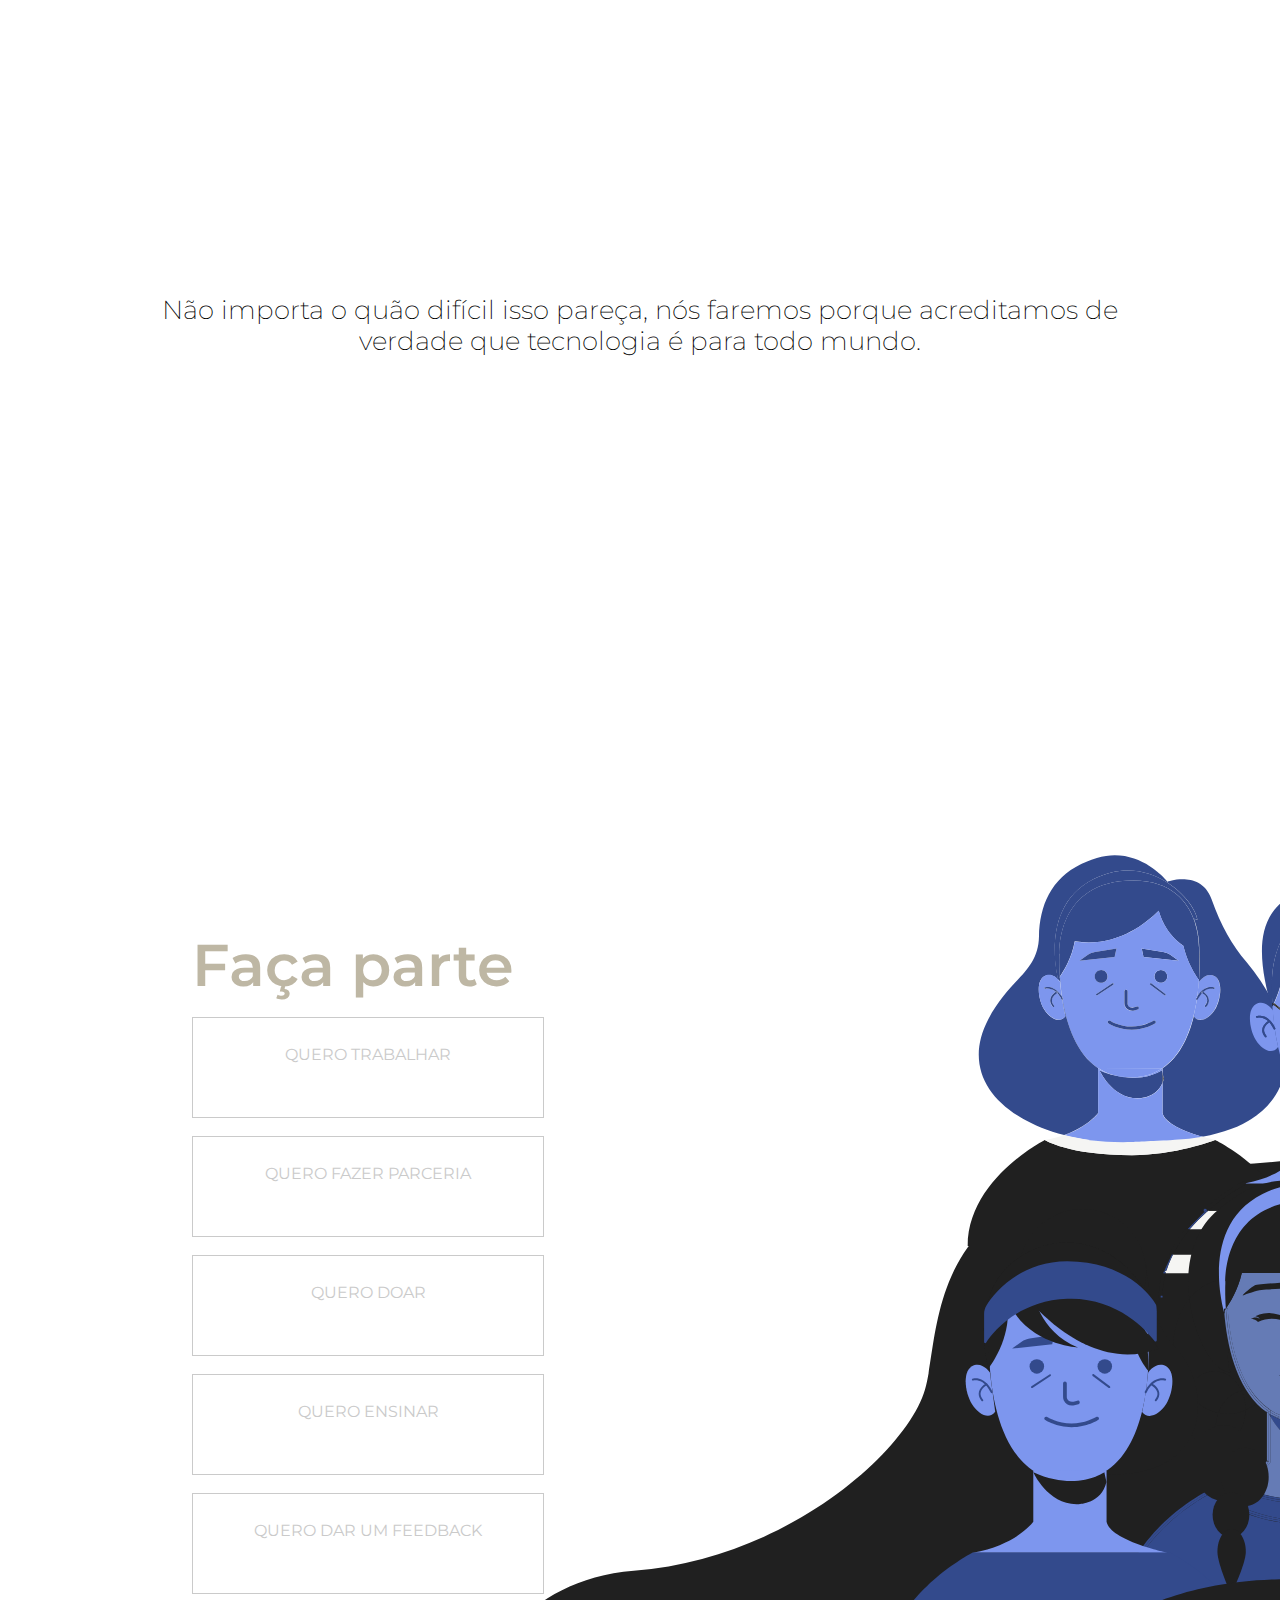
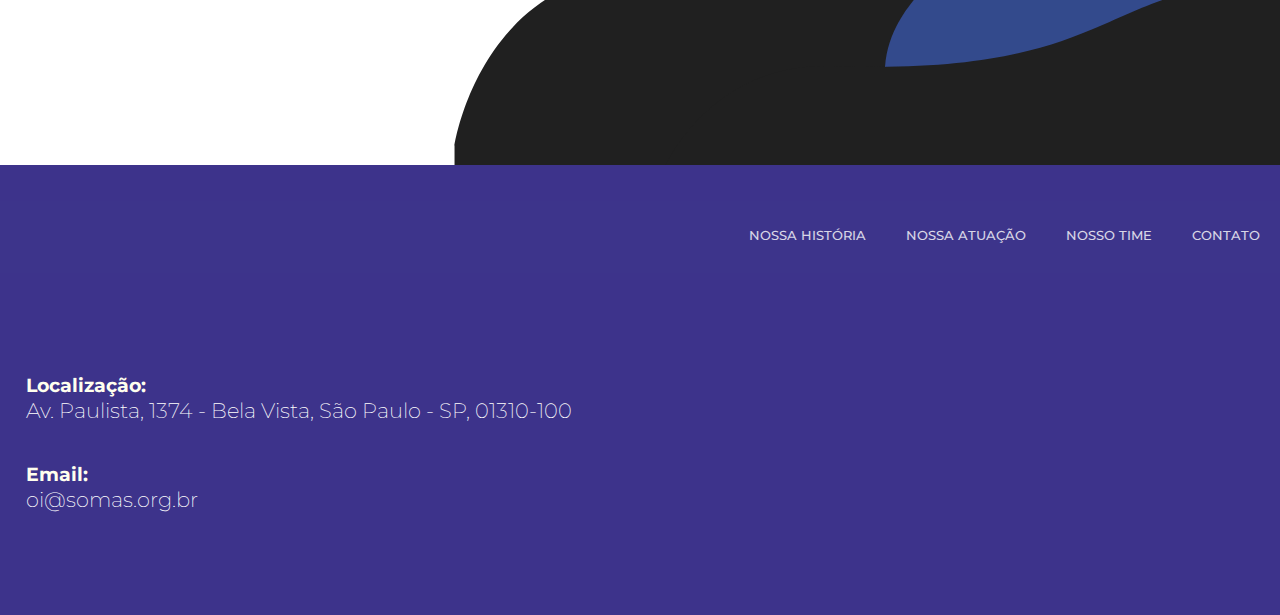
==== commit c1796817: "escondemos caieiras" ====
--- a/index.html
+++ b/index.html
@@ -25,9 +25,6 @@
             </a>
             <a href="#atuacao">
                 <p>NOSSA ATUAÇÃO</p>
-            </a>
-            <a href="caieiras.html">
-                <p>PROJETO CAIEIRAS</p>
             </a>
             <a href="time.html">
                 <p>NOSSO TIME</p>
--- a/style.css
+++ b/style.css
@@ -195,11 +195,12 @@
     margin-right: 0px;
     width: auto;
     font-size: 1vw;
+    font-weight: 500;
 }
 
 nav p:hover {
     color: #E6AF2E;
-    font-weight: 400;
+    transition: .3s;
 }
 
 p {
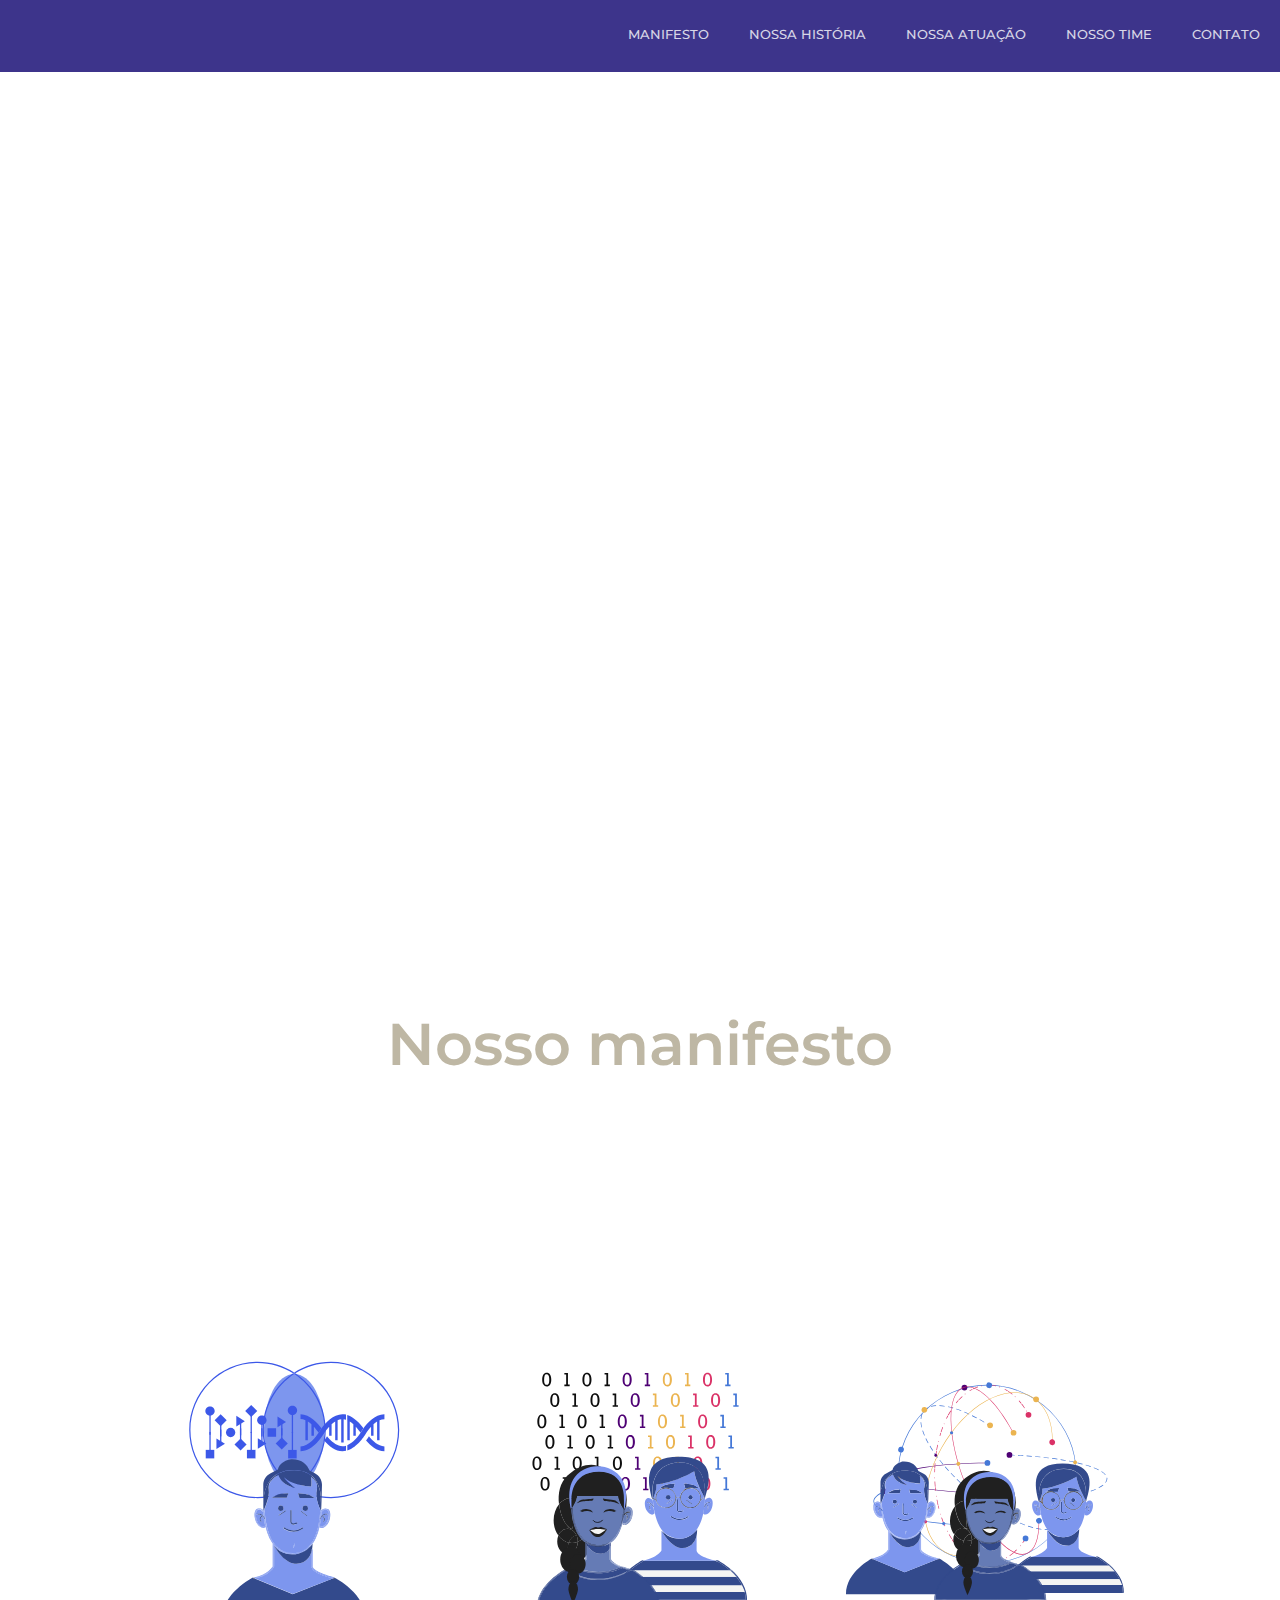
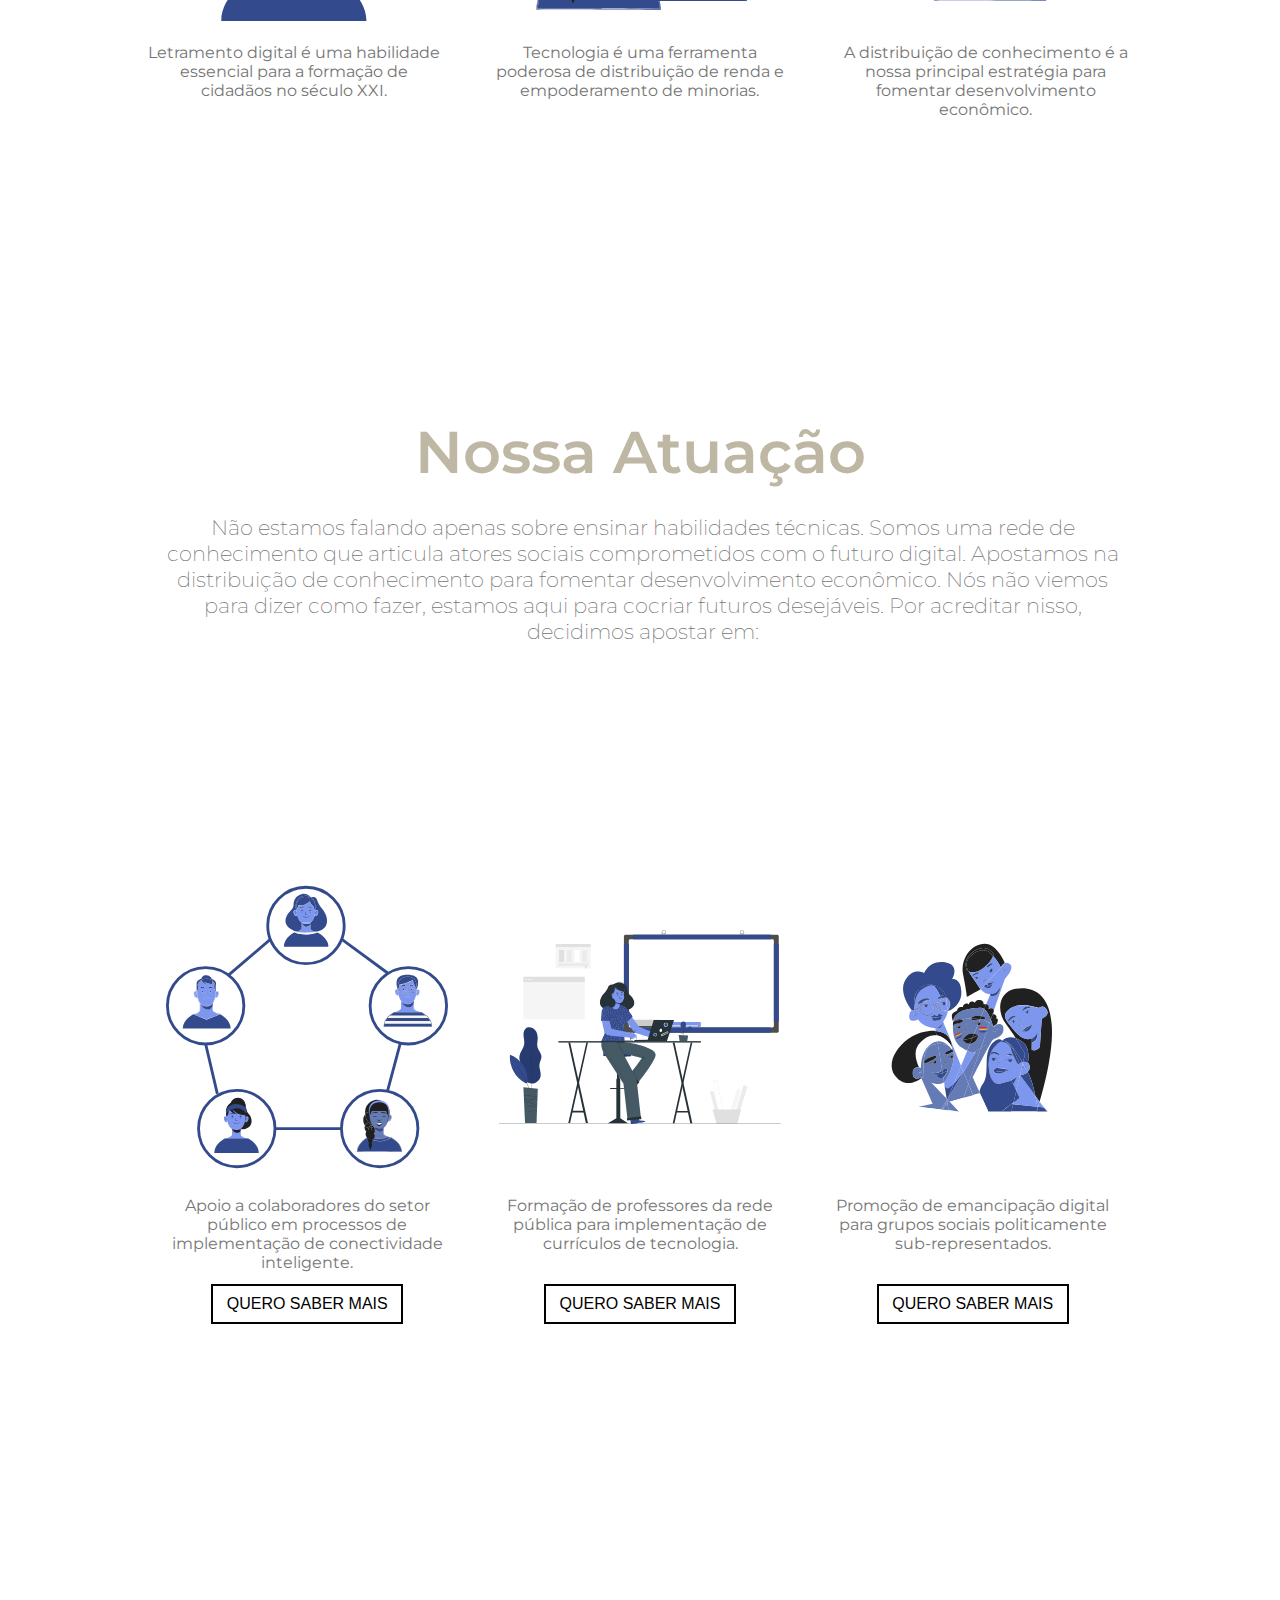
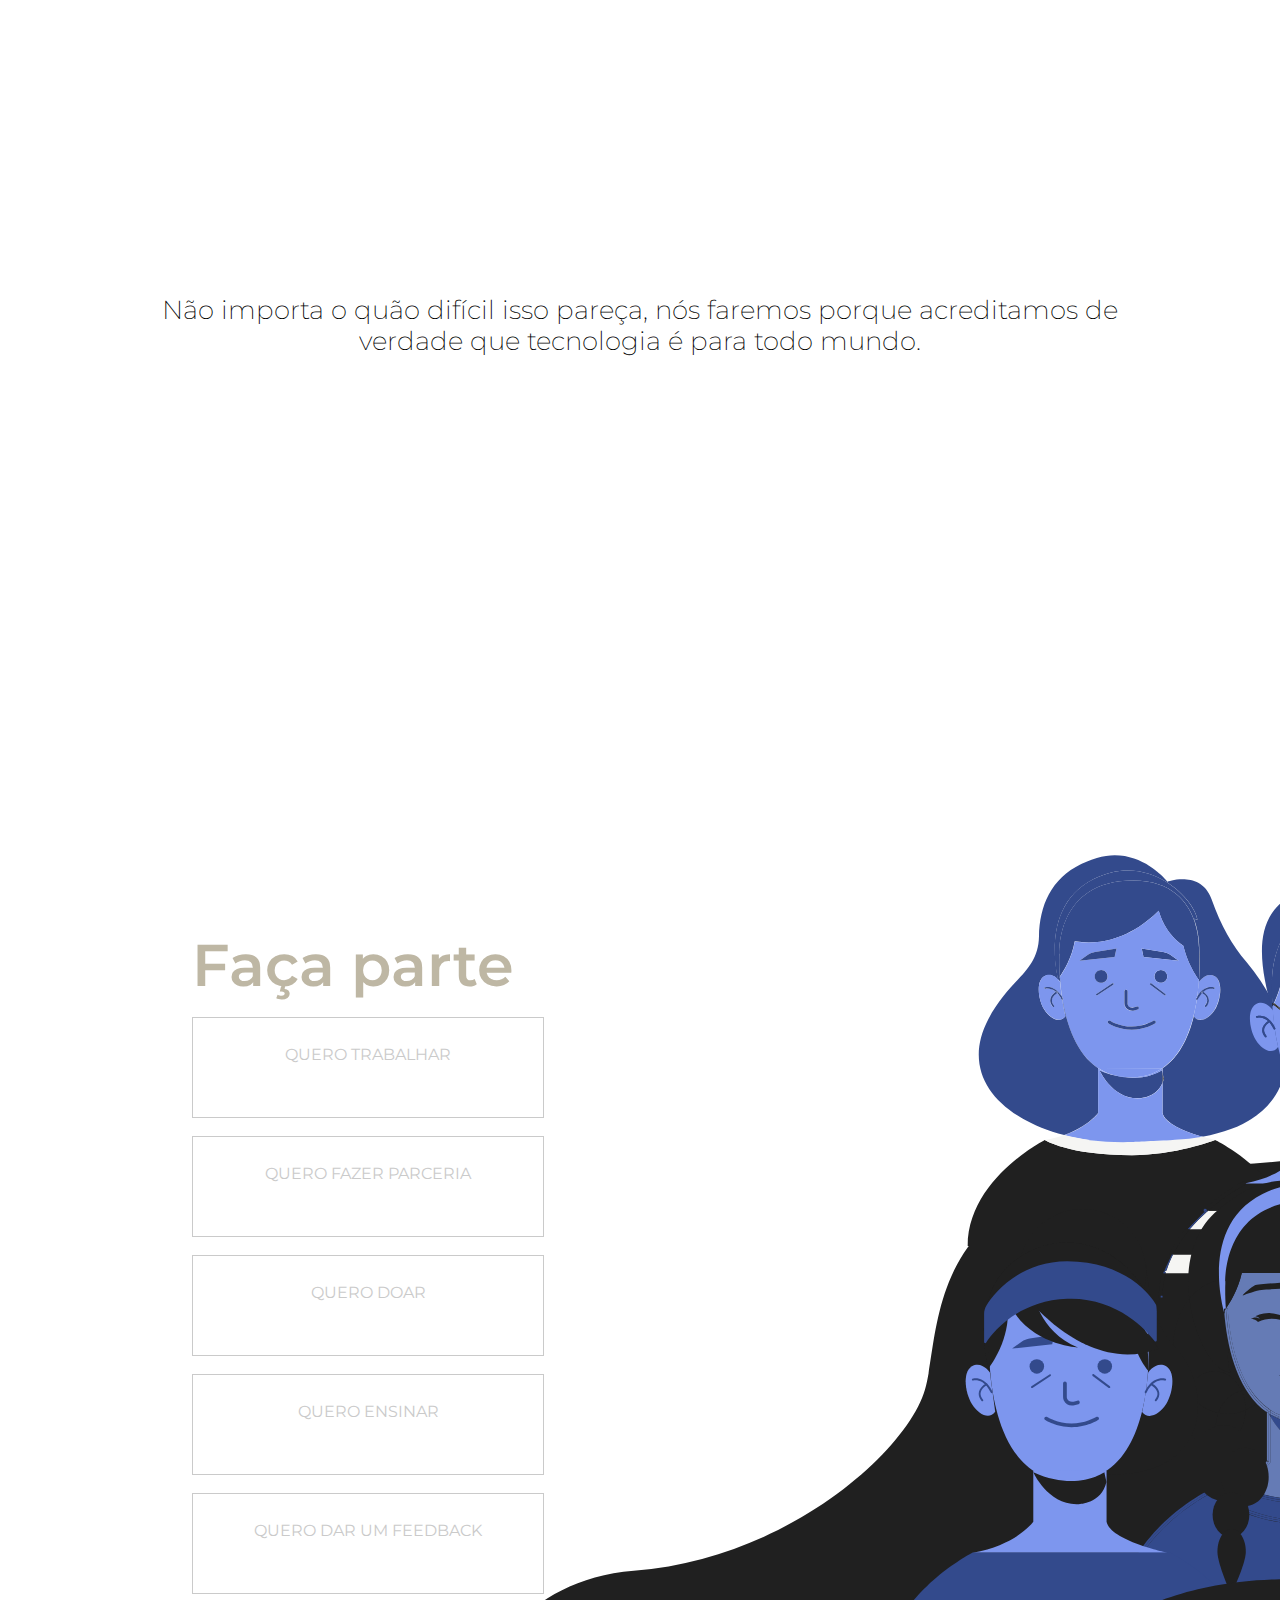
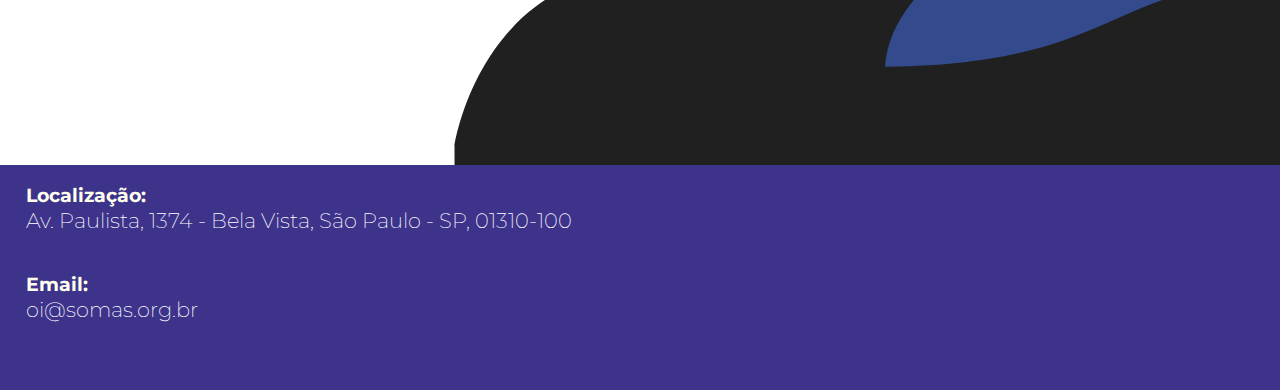
==== commit 3cc503d7: "corrigido endereço em todas as telas, telefone removido, menu no footer removido, titulo todo maiusc" ====
--- a/index.html
+++ b/index.html
@@ -1,165 +1,197 @@
 <!DOCTYPE html>
 <html lang="en">
+  <head>
+    <meta charset="UTF-8" />
+    <meta name="viewport" content="width=device-width, initial-scale=1.0" />
+    <meta http-equiv="X-UA-Compatible" content="ie=edge" />
+    <link rel="shortcut icon" href="imgs/favicon.png" />
+    <link
+      href="https://fonts.googleapis.com/css?family=Montserrat:200,300,400,500,700,900&display=swap"
+      rel="stylesheet"
+    />
+    <link rel="stylesheet" href="style.css" />
+    <link rel="stylesheet" href="caroussel.css" />
+    <title>SOMAS</title>
+  </head>
 
-<head>
-    <meta charset="UTF-8">
-    <meta name="viewport" content="width=device-width, initial-scale=1.0">
-    <meta http-equiv="X-UA-Compatible" content="ie=edge">
-    <link rel="shortcut icon" href="imgs/favicon.png">
-    <link href="https://fonts.googleapis.com/css?family=Montserrat:200,300,400,500,700,900&display=swap" rel="stylesheet">
-    <link rel="stylesheet" href="style.css">
-    <link rel="stylesheet" href="caroussel.css">
-    <title>Somas</title>
-</head>
-
-<body onscroll="navChange()">
-
+  <body onscroll="navChange()">
     <nav id="navigation">
-        <a href="index.html"><img class="logo" src="imgs/logo.svg" alt=""></a>
-        <div>
-            <a href="#manifesto">
-                <p>MANIFESTO</p>
-            </a>
-            <a href="historia.html">
-                <p>NOSSA HISTÓRIA</p>
-            </a>
-            <a href="#atuacao">
-                <p>NOSSA ATUAÇÃO</p>
-            </a>
-            <a href="time.html">
-                <p>NOSSO TIME</p>
-            </a>
-            <a href="contato.html">
-                <p>CONTATO</p>
-            </a>
-        </div>
+      <a href="index.html"><img class="logo" src="imgs/logo.svg" alt=""/></a>
+      <div>
+        <a href="#manifesto">
+          <p>MANIFESTO</p>
+        </a>
+        <a href="historia.html">
+          <p>NOSSA HISTÓRIA</p>
+        </a>
+        <a href="#atuacao">
+          <p>NOSSA ATUAÇÃO</p>
+        </a>
+        <a href="time.html">
+          <p>NOSSO TIME</p>
+        </a>
+        <a href="contato.html">
+          <p>CONTATO</p>
+        </a>
+      </div>
     </nav>
     <section id="home">
-        <div>
-            <img class="logo" src="imgs/logo.svg" alt="">
-            <h1>Tecnologia<br> para <span id="letter-change">transformar</span></h1>
-            <p>Se você também acredita nisso. <br> Venha somar sua força ao nosso movimento</p>
-            <a href="#manifesto"><img style="width: 50px; opacity: 0.8" src="imgs/arrow.svg" alt=""></a>
-        </div>
+      <div>
+        <img class="logo" src="imgs/logo.svg" alt="" />
+        <h1>
+          Tecnologia<br />
+          para <span id="letter-change">transformar</span>
+        </h1>
+        <p>
+          Se você também acredita nisso. <br />
+          Venha somar sua força ao nosso movimento
+        </p>
+        <a href="#manifesto"
+          ><img style="width: 50px; opacity: 0.8" src="imgs/arrow.svg" alt=""
+        /></a>
+      </div>
     </section>
 
     <section id="manifesto">
-        <div class="intro">
-            <h1 data-aos="fade-up" data-aos-duration="1000">Nosso manifesto</h1>
+      <div class="intro">
+        <h1 data-aos="fade-up" data-aos-duration="1000">Nosso manifesto</h1>
+      </div>
+
+      <div
+        class="nossa_historia_ilustras"
+        data-aos="fade-up"
+        data-aos-duration="1000"
+      >
+        <div>
+          <img src="imgs/somas-ilustra_a.svg" alt="" />
+          <p>
+            <strong
+              >Letramento digital é uma habilidade essencial para a formação de
+              cidadãos no século XXI.</strong
+            >
+          </p>
         </div>
+        <div>
+          <img src="imgs/somas-ilustra_b.svg" alt="" />
 
-        <div class="nossa_historia_ilustras" data-aos="fade-up" data-aos-duration="1000">
-            <div>
-                <img src="imgs/somas-ilustra_a.svg" alt="">
-                <p><strong>Letramento digital é uma habilidade essencial para a formação de cidadãos no século XXI.</strong></p>
-            </div>
-            <div>
-                <img src="imgs/somas-ilustra_b.svg" alt="">
-
-                <p><strong>Tecnologia é uma ferramenta poderosa de distribuição de renda e empoderamento de minorias.</strong></p>
-            </div>
-            <div>
-                <img src="imgs/somas-ilustra_c.svg" alt="">
-                <p><strong>A distribuição de conhecimento é a nossa principal estratégia para fomentar desenvolvimento econômico. </strong></p>
-            </div>
+          <p>
+            <strong
+              >Tecnologia é uma ferramenta poderosa de distribuição de renda e
+              empoderamento de minorias.</strong
+            >
+          </p>
         </div>
-
-
+        <div>
+          <img src="imgs/somas-ilustra_c.svg" alt="" />
+          <p>
+            <strong
+              >A distribuição de conhecimento é a nossa principal estratégia
+              para fomentar desenvolvimento econômico.
+            </strong>
+          </p>
+        </div>
+      </div>
     </section>
 
-
     <section id="atuacao">
-        <div class="intro">
-            <h1 data-aos="fade-up" data-aos-duration="1000"> Nossa Atuação</h1>
-            <p style="color: #757575" data-aos="fade-up" data-aos-duration="1500" class=" p-nossa">Não estamos falando apenas sobre ensinar habilidades técnicas. Somos uma rede de conhecimento que articula atores sociais comprometidos com o futuro digital. Apostamos na distribuição de conhecimento para fomentar desenvolvimento econômico.
-            Nós não viemos para dizer como fazer, estamos aqui para cocriar futuros desejáveis. Por acreditar nisso, decidimos apostar em:
-            </p>
-        </div>
+      <div class="intro">
+        <h1 data-aos="fade-up" data-aos-duration="1000">Nossa Atuação</h1>
+        <p
+          style="color: #757575"
+          data-aos="fade-up"
+          data-aos-duration="1500"
+          class=" p-nossa"
+        >
+          Não estamos falando apenas sobre ensinar habilidades técnicas. Somos
+          uma rede de conhecimento que articula atores sociais comprometidos com
+          o futuro digital. Apostamos na distribuição de conhecimento para
+          fomentar desenvolvimento econômico. Nós não viemos para dizer como
+          fazer, estamos aqui para cocriar futuros desejáveis. Por acreditar
+          nisso, decidimos apostar em:
+        </p>
+      </div>
     </section>
 
     <section id="apostas">
-        <div class="ilustracoes-nossa">
-            <div data-aos="fade-up" data-aos-duration="1000" class="screen-b">
-                <img class="atuacao_img" src="imgs/connections.svg" alt="">
-                <p><strong>Apoio a colaboradores do setor público em processos de implementação de conectividade inteligente.</strong></p>
-                <button>QUERO SABER MAIS</button>
-            </div>
-            <div data-aos="fade-up" data-aos-duration="1000" class="screen-b">
-                <img class="atuacao_img" src="imgs/teatcher.svg" alt="">
-                <p><strong>Formação de professores da rede pública para implementação de currículos de tecnologia.</strong></p>
-                <button>QUERO SABER MAIS</button>
-            </div>
-            <div data-aos="fade-up" data-aos-duration="1000" class="screen-b">
-                <img class="atuacao_img" src="imgs/people.svg" alt="">
-                <p><strong>Promoção de emancipação digital para grupos sociais politicamente sub-representados.</strong></p>
-                <button>QUERO SABER MAIS</button>
-            </div>
+      <div class="ilustracoes-nossa">
+        <div data-aos="fade-up" data-aos-duration="1000" class="screen-b">
+          <img class="atuacao_img" src="imgs/connections.svg" alt="" />
+          <p>
+            <strong
+              >Apoio a colaboradores do setor público em processos de
+              implementação de conectividade inteligente.</strong
+            >
+          </p>
+          <button>QUERO SABER MAIS</button>
         </div>
+        <div data-aos="fade-up" data-aos-duration="1000" class="screen-b">
+          <img class="atuacao_img" src="imgs/teatcher.svg" alt="" />
+          <p>
+            <strong
+              >Formação de professores da rede pública para implementação de
+              currículos de tecnologia.</strong
+            >
+          </p>
+          <button>QUERO SABER MAIS</button>
+        </div>
+        <div data-aos="fade-up" data-aos-duration="1000" class="screen-b">
+          <img class="atuacao_img" src="imgs/people.svg" alt="" />
+          <p>
+            <strong
+              >Promoção de emancipação digital para grupos sociais politicamente
+              sub-representados.</strong
+            >
+          </p>
+          <button>QUERO SABER MAIS</button>
+        </div>
+      </div>
     </section>
 
     <section id="frase">
-        <p data-aos="fade-up" data-aos-duration="1000" class="center-text">Não importa o quão difícil isso pareça, nós faremos porque acreditamos de verdade que tecnologia é para todo mundo.</p>
+      <p data-aos="fade-up" data-aos-duration="1000" class="center-text">
+        Não importa o quão difícil isso pareça, nós faremos porque acreditamos
+        de verdade que tecnologia é para todo mundo.
+      </p>
     </section>
 
     <section id="faca_parte" alt="sessao de contato">
-        <div class="contato">
-            <h1 data-aos="fade-up" data-aos-duration="1000">Faça parte</h1>
-            <ul data-aos="fade-up" data-aos-duration="1500">
-                <a href="time.html">
-                    <li>QUERO TRABALHAR</li>
-                </a>
+      <div class="contato">
+        <h1 data-aos="fade-up" data-aos-duration="1000">Faça parte</h1>
+        <ul data-aos="fade-up" data-aos-duration="1500">
+          <a href="time.html">
+            <li>QUERO TRABALHAR</li>
+          </a>
 
-                <a href="contato.html">
-                    <li>QUERO FAZER PARCERIA</li>
-                </a>
+          <a href="contato.html">
+            <li>QUERO FAZER PARCERIA</li>
+          </a>
 
-                <a href="contato.html">
-                    <li>QUERO DOAR</li>
-                </a>
+          <a href="contato.html">
+            <li>QUERO DOAR</li>
+          </a>
 
-                <a href="contato.html">
-                    <li>QUERO ENSINAR</li>
-                </a>
+          <a href="contato.html">
+            <li>QUERO ENSINAR</li>
+          </a>
 
-                <a href="contato.html">
-                    <li>QUERO DAR UM FEEDBACK</li>
-                </a>
-            </ul>
-        </div>
-
+          <a href="contato.html">
+            <li>QUERO DAR UM FEEDBACK</li>
+          </a>
+        </ul>
+      </div>
     </section>
     <footer>
-        <nav id="navigation-footer">
-            <a href="index.html"><img class="logo" src="imgs/logo.svg" alt=""></a>
-            <div>
-                <a href="historia.html">
-                    <p>NOSSA HISTÓRIA</p>
-                </a>
-                <a href="#atuacao">
-                    <p>NOSSA ATUAÇÃO</p>
-                </a>
-                <a href="time.html">
-                    <p>NOSSO TIME</p>
-                </a>
-                <a href="contato.html">
-                    <p>CONTATO</p>
-                </a>
-            </div>
-        </nav>
-        <div class="infos">
-            <div>
-                <h3>Localização:</h3>
-                <p>Av. Paulista, 1374 - Bela Vista, São Paulo - SP, 01310-100</p>
-            </div>
-            <div>
-                <h3>Email:</h3>
-                <p>oi@somas.org.br</p>
-            </div>
+      <div class="infos">
+        <div>
+          <h3>Localização:</h3>
+          <p>Av. Paulista, 1374 - Bela Vista, São Paulo - SP, 01310-100</p>
         </div>
-        
-       
+        <div>
+          <h3>Email:</h3>
+          <p>oi@somas.org.br</p>
+        </div>
+      </div>
     </footer>
     <script src="main.js"></script>
-</body>
-
-</html>+  </body>
+</html>
--- a/style.css
+++ b/style.css
@@ -1,806 +1,801 @@
 html,
 body {
-    margin: 0px;
-    font-family: 'Montserrat', sans-serif;
-    scroll-behavior: smooth;
-    font-size: 16px;
+  margin: 0px;
+  font-family: "Montserrat", sans-serif;
+  scroll-behavior: smooth;
+  font-size: 16px;
 }
 
 a {
-    cursor: pointer;
-    text-decoration: none;
-    color: white;
-    opacity: .8;
+  cursor: pointer;
+  text-decoration: none;
+  color: white;
+  opacity: 0.8;
 }
 
 a button {
-    min-width: 200px;
+  min-width: 200px;
 }
 
 a:hover {
-    color: #ffffee;
-    font-weight: 700;
-    opacity: 1;
-    transition: 1s;
-    height: auto;
+  color: #ffffee;
+  font-weight: 700;
+  opacity: 1;
+  transition: 1s;
+  height: auto;
 }
 
 button {
-    height: 40px;
-    background: white;
-    color: black;
-    border: 2px solid black;
-    font-size: 1em;
-    min-width: 15vw;
+  height: 40px;
+  background: white;
+  color: black;
+  border: 2px solid black;
+  font-size: 1em;
+  min-width: 15vw;
 }
 
 button:hover {
-    cursor: pointer;
-    background: black;
-    color: white;
-    transition: .5s;
+  cursor: pointer;
+  background: black;
+  color: white;
+  transition: 0.5s;
 }
 
 footer {
-    background: #3d338b;
-    height: 50vh;
-    width: 100%;
-    display: flex;
-    flex-wrap: wrap;
+  background: #3d338b;
+  height: 25vh;
+  width: 100%;
+  display: flex;
+  flex-wrap: wrap;
 }
 
 footer p {
-    color: white;
+  color: white;
 }
 
 #navigation-footer {
-    position: relative;
-    margin-top: 4vh;
+  position: relative;
+  margin-top: 4vh;
 }
 
 .infos {
-    width: 100%;
-    display: flex;
-    align-items: flex-start;
-    flex-wrap: wrap;
-    flex-direction: column;
-    box-sizing: border-box;
-    padding-left: 2vw;
+  width: 100%;
+  display: flex;
+  align-items: flex-start;
+  flex-wrap: wrap;
+  flex-direction: column;
+  box-sizing: border-box;
+  padding-left: 2vw;
 }
 
 .infos h3 {
-    margin-bottom: 0px;
+  margin-bottom: 0px;
 }
 
 .infos p {
-    margin-top: 0px;
+  margin-top: 0px;
 }
 
 h1 {
-    width: 100%;
-    margin-bottom: 0px;
-    font-size: 4.6vw;
-    margin-top: 0px;
-    font-weight: 600;
-    text-align: center;
-    color: #BEB7A4;
+  width: 100%;
+  margin-bottom: 0px;
+  font-size: 4.6vw;
+  margin-top: 0px;
+  font-weight: 600;
+  text-align: center;
+  color: #beb7a4;
 }
 
 h2 {
-    font-weight: 500;
-    text-align: center;
-    font-size: 2vw;
+  font-weight: 500;
+  text-align: center;
+  font-size: 2vw;
 }
 
 h3 {
-    color: #ffffee;
-    margin-right: 10px;
+  color: #ffffee;
+  margin-right: 10px;
 }
 
 input[type="text"] {
-    width: 80%;
-    margin-bottom: 5vh;
-    border: none;
-    border-bottom: 1px solid black;
-    height: 3vh;
-}
-
- ::-webkit-input-placeholder {
-    /* Chrome/Opera/Safari */
-    font-size: 1.5em;
-    font-weight: 300;
-    margin: 0px;
-}
-
- ::-moz-placeholder {
-    /* Firefox 19+ */
-    font-size: 1.5em;
-}
-
- :-ms-input-placeholder {
-    /* IE 10+ */
-    font-size: 1.5em;
-}
-
- :-moz-placeholder {
-    /* Firefox 18- */
-    font-size: 1.5em;
+  width: 80%;
+  margin-bottom: 5vh;
+  border: none;
+  border-bottom: 1px solid black;
+  height: 3vh;
+}
+
+::-webkit-input-placeholder {
+  /* Chrome/Opera/Safari */
+  font-size: 1.5em;
+  font-weight: 300;
+  margin: 0px;
+}
+
+::-moz-placeholder {
+  /* Firefox 19+ */
+  font-size: 1.5em;
+}
+
+:-ms-input-placeholder {
+  /* IE 10+ */
+  font-size: 1.5em;
+}
+
+:-moz-placeholder {
+  /* Firefox 18- */
+  font-size: 1.5em;
 }
 
 li {
-    list-style-type: none;
-    color: #bdbdbd;
-    /* border-bottom: 3px solid #bdbdbd; */
-    border: 1px solid #bdbdbd;
-    height: 8vh;
-    width: 350px;
-    margin-bottom: 2vh;
-    text-align: center;
-    padding-top: 3vh;
+  list-style-type: none;
+  color: #bdbdbd;
+  /* border-bottom: 3px solid #bdbdbd; */
+  border: 1px solid #bdbdbd;
+  height: 8vh;
+  width: 350px;
+  margin-bottom: 2vh;
+  text-align: center;
+  padding-top: 3vh;
 }
 
 li:hover {
-    color: black;
-    border: 1px solid black;
-    border-bottom: 6px solid black;
-    cursor: pointer;
-    transition: .5s;
+  color: black;
+  border: 1px solid black;
+  border-bottom: 6px solid black;
+  cursor: pointer;
+  transition: 0.5s;
 }
 
 .contato h1 {
-    text-align: left;
+  text-align: left;
 }
 
 ul {
-    justify-content: flex-start;
-    width: min-content;
-    padding-left: 0px;
+  justify-content: flex-start;
+  width: min-content;
+  padding-left: 0px;
 }
 
 nav,
 nav div,
 section,
 footer {
-    display: flex;
-    align-items: flex-start;
+  display: flex;
+  align-items: flex-start;
 }
 
 .mark {
-    color: white;
-    background: #334a8c;
+  color: white;
+  background: #334a8c;
 }
 
 nav,
 section {
-    justify-content: space-between;
+  justify-content: space-between;
 }
 
 nav {
-    position: fixed;
-    width: 100%;
-    align-items: center;
-    z-index: 101;
-    height: 8vh;
-    background: #3D348B;
+  position: fixed;
+  width: 100%;
+  align-items: center;
+  z-index: 101;
+  height: 8vh;
+  background: #3d348b;
 }
 
 nav a {
-    margin: 20px;
+  margin: 20px;
 }
 
 nav p {
-    color: white;
-    margin-bottom: 3px;
-    margin-top: 0px;
-    margin-right: 0px;
-    width: auto;
-    font-size: 1vw;
-    font-weight: 500;
+  color: white;
+  margin-bottom: 3px;
+  margin-top: 0px;
+  margin-right: 0px;
+  width: auto;
+  font-size: 1vw;
+  font-weight: 500;
 }
 
 nav p:hover {
-    color: #E6AF2E;
-    transition: .3s;
+  color: #e6af2e;
+  transition: 0.3s;
 }
 
 p {
-    color: #757575;
-    font-size: 16pt;
-    font-weight: 200;
+  color: #757575;
+  font-size: 16pt;
+  font-weight: 200;
 }
 
 p.main-text {
-    margin-top: 2vh;
-    margin-bottom: 4vh;
+  margin-top: 2vh;
+  margin-bottom: 4vh;
 }
 
 section {
-    padding-top: 12vh;
-    padding-left: 10%;
-    padding-right: 10%;
-    flex-wrap: wrap;
-    justify-content: center;
-    height: 100vh;
+  padding-top: 12vh;
+  padding-left: 10%;
+  padding-right: 10%;
+  flex-wrap: wrap;
+  justify-content: center;
+  height: 100vh;
 }
 
 .p-nossa {
-    margin-top: 8vh;
-    text-align: center;
-    margin: 2vw;
+  margin-top: 8vh;
+  text-align: center;
+  margin: 2vw;
 }
 
 .ilustracoes-nossa {
-    display: flex;
-    flex-wrap: wrap;
-    margin-top: 6vh;
+  display: flex;
+  flex-wrap: wrap;
+  margin-top: 6vh;
 }
 
 textarea {
-    margin-top: 5vh;
-    width: 80vw;
-    height: 50vh;
-    border: 1px solid black;
+  margin-top: 5vh;
+  width: 80vw;
+  height: 50vh;
+  border: 1px solid black;
 }
 
 .caroussel {
-    height: fit-content;
-    display: flex;
-    padding: 2vh 2vh 2vh 2vh;
-    background: white;
-    align-items: center;
+  height: fit-content;
+  display: flex;
+  padding: 2vh 2vh 2vh 2vh;
+  background: white;
+  align-items: center;
 }
 
 .caroussel button {
-    background: black;
-    color: white;
+  background: black;
+  color: white;
 }
 
 .caroussel button:hover {
-    color: black;
-    background: white;
-    border: 2px solid black;
+  color: black;
+  background: white;
+  border: 2px solid black;
 }
 
 .caroussel-count p {
-    width: 17vw;
+  width: 17vw;
 }
 
 .caroussel-text {
-    display: flex;
+  display: flex;
 }
 
 .center-text {
-    text-align: center;
-    width: 100%;
-    margin-top: 12vh;
-    margin-bottom: 8vh;
-    font-size: 1.6em;
-    color: black;
+  text-align: center;
+  width: 100%;
+  margin-top: 12vh;
+  margin-bottom: 8vh;
+  font-size: 1.6em;
+  color: black;
 }
 
 .half-screen {
-    width: 40%;
+  width: 40%;
 }
 
 .time-vagas {
-    display: flex;
-    flex-wrap: wrap;
-    justify-content: center;
-    width: 100VW;
-    align-items: center;
-    margin-bottom: 8vh;
+  display: flex;
+  flex-wrap: wrap;
+  justify-content: center;
+  width: 100vw;
+  align-items: center;
+  margin-bottom: 8vh;
 }
 
 .time-vagas button {
-    margin-left: 10px;
+  margin-left: 10px;
 }
 
 .half-screen h2 {
-    margin-bottom: 0px;
+  margin-bottom: 0px;
 }
 
 .image-a,
 .half-screen {
-    margin-top: 1vh;
-    max-width: 34vw;
+  margin-top: 1vh;
+  max-width: 34vw;
 }
 
 .image-b {
-    width: 40vw;
+  width: 40vw;
 }
 
 .image-a,
 .image-b {
-    border: 0px solid #000000;
+  border: 0px solid #000000;
 }
 
 .intro {
-    position: relative;
-    display: flex;
-    flex-wrap: wrap;
+  position: relative;
+  display: flex;
+  flex-wrap: wrap;
 }
 
 .left-align {
-    text-align: right;
+  text-align: right;
 }
 
 .logo {
-    width: 4vw;
+  width: 4vw;
 }
 
 .profile {
-    width: 3vw;
+  width: 3vw;
 }
 
 .screen-b {
-    display: flex;
-    flex-direction: column;
-    align-items: center;
-    justify-content: flex-start;
-    margin-top: 10vh;
-    overflow-x: hidden;
-    height: auto;
-    width: 22vw;
-    margin: 2vw;
-}
-
+  display: flex;
+  flex-direction: column;
+  align-items: center;
+  justify-content: flex-start;
+  margin-top: 10vh;
+  overflow-x: hidden;
+  height: auto;
+  width: 22vw;
+  margin: 2vw;
+}
 
 .screen-b p {
-    font-size: 16px;
-    text-align: center;
-    height: 72px;
+  font-size: 16px;
+  text-align: center;
+  height: 72px;
 }
 
 .white {
-    color: white;
+  color: white;
 }
 
 #caieiras {
-    background-image: url("imgs/caieiras_bg.png");
+  background-image: url("imgs/caieiras_bg.png");
 }
 
 #caroussel-div {
-    display: flex;
-    flex-direction: column;
+  display: flex;
+  flex-direction: column;
 }
 
 #caroussel-div a {
-    margin-top: 4vh;
-    margin: 0 auto;
+  margin-top: 4vh;
+  margin: 0 auto;
 }
 
 #faca_parte {
-    background: url('./imgs/bg-pessoas.svg');
-    background-repeat: no-repeat;
-    height: 100vh;
-    background-size: cover;
+  background: url("./imgs/bg-pessoas.svg");
+  background-repeat: no-repeat;
+  height: 100vh;
+  background-size: cover;
 }
 
 #faca_parte p {
-    color: #757575;
-    padding-left: .5vw;
-}
-
+  color: #757575;
+  padding-left: 0.5vw;
+}
 
 #home {
-    background-image: url("imgs/img-a.png");
-}
-
-#home, #caieiras {
-    height: 100vh;
-    align-items: center;
-    padding-top: 0px;
-
-    background-size: cover;
-    justify-content: flex-start;
-    transition: 1s;
-}
-
-#home h1, #caieiras h1 {
-    font-size: 7vw;
-    width: 70vw;
-    margin-bottom: 0px;
+  background-image: url("imgs/img-a.png");
+}
+
+#home,
+#caieiras {
+  height: 100vh;
+  align-items: center;
+  padding-top: 0px;
+
+  background-size: cover;
+  justify-content: flex-start;
+  transition: 1s;
+}
+
+#home h1,
+#caieiras h1 {
+  font-size: 7vw;
+  width: 70vw;
+  margin-bottom: 0px;
 }
 
 #home p,
 #home h1,
 #caieiras p,
 #caieiras h1 {
-    color: white;
-    text-align: left;
+  color: white;
+  text-align: left;
 }
 
 #home div {
-    max-width: 30vw;
+  max-width: 30vw;
 }
 
 #info {
-    width: 100%;
+  width: 100%;
 }
 
 #nossa_historia {
-    display: block;
+  display: block;
 }
 
 #nossos_projetos {
-    background-image: url('imgs/hack_b.png');
-    background-repeat: no-repeat;
-    padding-bottom: 10vh;
+  background-image: url("imgs/hack_b.png");
+  background-repeat: no-repeat;
+  padding-bottom: 10vh;
 }
 
 #nossa_historia,
 #nossos_projetos {
-    background-size: cover;
+  background-size: cover;
+  height: fit-content;
+  min-height: 100vh;
+  align-items: flex-start;
+  justify-content: center;
+}
+
+#nossa_historia {
+  padding-top: 20vh;
+}
+
+#nossos_projetos {
+  padding-top: 10vh;
+}
+
+#time {
+  height: fit-content;
+}
+
+#frase {
+  align-items: center;
+}
+
+#time button {
+  border: 1px solid black;
+  margin-top: 20px;
+  margin-bottom: 2vh;
+}
+
+#time h1 {
+  font-size: 3vw;
+  margin-bottom: 5vh;
+}
+
+#time h1:nth-child(9) {
+  margin-top: 4em;
+  margin-bottom: 2vh;
+}
+
+#time h2 {
+  width: 100%;
+  text-align: center;
+}
+
+#time p {
+  margin-left: 0px;
+  height: fit-content;
+  text-align: center;
+}
+
+.avatar {
+  width: 15vw;
+}
+
+.projetos p {
+  width: 100%;
+  text-align: center;
+}
+
+.caroussel-count {
+  justify-content: center;
+  margin: 0 auto;
+}
+
+.nossa_historia_ilustras {
+  margin-top: 10vh;
+  display: flex;
+  width: 100%;
+  justify-content: space-between;
+}
+
+.nossa_historia_ilustras div {
+  width: 26vw;
+}
+
+.nossa_historia_ilustras p {
+  min-height: 80px;
+  text-align: center;
+  /* color: #ffffff; */
+  margin-top: 0vh;
+  width: 23vw;
+  font-size: 16px;
+  padding: 1vw;
+  padding-top: 0px;
+  line-height: unset;
+  margin: auto;
+  text-align: center;
+}
+
+/* Dropdown content (hidden by default) */
+
+.dropdown-content {
+  display: none;
+  position: absolute;
+  background-color: #f9f9f9;
+  min-width: 160px;
+  box-shadow: 0px 8px 16px 0px rgba(0, 0, 0, 0.2);
+  z-index: 1;
+}
+
+/* Links inside the dropdown */
+
+.dropdown-content a {
+  float: none;
+  color: black;
+  padding: 12px 16px;
+  text-decoration: none;
+  display: block;
+  text-align: left;
+}
+
+button.dropbtn {
+  background: transparent;
+  color: white;
+  font-weight: 300;
+  margin-bottom: 0px;
+  height: 60px;
+  font-family: "Montserrat", sans-serif;
+}
+
+/* Add a grey background color to dropdown links on hover */
+
+.dropdown-content a:hover {
+  background-color: #ddd;
+}
+
+/* Show the dropdown menu on hover */
+
+.dropdown:hover .dropdown-content {
+  display: block;
+}
+
+.texto-vagas {
+  width: 100%;
+  font-weight: 500;
+  text-align: center;
+  height: fit-content;
+  font-size: 2vw;
+  margin-top: 8vh;
+  color: #212121;
+}
+
+form {
+  margin-top: 4vh;
+  margin: 0 auto;
+  display: flex;
+  flex-wrap: wrap;
+  justify-content: center;
+}
+
+@media screen and (max-width: 768px) {
+  section#manifesto {
     height: fit-content;
-    min-height: 100vh;
-    align-items: flex-start;
-    justify-content: center;
-}
-
-#nossa_historia {
-    padding-top: 20vh;
-}
-
-#nossos_projetos {
-    padding-top: 10vh;
-}
-
-#time {
-    height: fit-content;
-}
-
-#frase {
-    align-items: center;
-}
-
-#time button {
-    border: 1px solid black;
-    margin-top: 20px;
-    margin-bottom: 2vh
-}
-
-#time h1 {
-    font-size: 3vw;
-    margin-bottom: 5vh;
-}
-
-#time h1:nth-child(9) {
-    margin-top: 4em;
-    margin-bottom: 2vh;
-}
-
-#time h2 {
-    width: 100%;
-    text-align: center;
-}
-
-#time p {
-    margin-left: 0px;
-    height: fit-content;
-    text-align: center;
-}
-
-.avatar {
-    width: 15vw;
-}
-
-.projetos p {
-    width: 100%;
-    text-align: center;
-}
-
-.caroussel-count {
-    justify-content: center;
-    margin: 0 auto;
-}
-
-.nossa_historia_ilustras {
-    margin-top: 10vh;
-    display: flex;
-    width: 100%;
-    justify-content: space-between;
-}
-
-.nossa_historia_ilustras div {
-    width: 26vw;
-}
-
-.nossa_historia_ilustras p {
-    min-height: 80px;
-    text-align: center;
-    /* color: #ffffff; */
-    margin-top: 0vh;
-    width: 23vw;
-    font-size: 16px;
-    padding: 1vw;
-    padding-top: 0px;
-    line-height: unset;
-    margin: auto;
-    text-align: center;
-}
-
-
-/* Dropdown content (hidden by default) */
-
-.dropdown-content {
-    display: none;
-    position: absolute;
-    background-color: #f9f9f9;
-    min-width: 160px;
-    box-shadow: 0px 8px 16px 0px rgba(0, 0, 0, 0.2);
-    z-index: 1;
-}
-
-
-/* Links inside the dropdown */
-
-.dropdown-content a {
-    float: none;
-    color: black;
-    padding: 12px 16px;
-    text-decoration: none;
-    display: block;
-    text-align: left;
-}
-
-button.dropbtn {
-    background: transparent;
-    color: white;
-    font-weight: 300;
-    margin-bottom: 0px;
-    height: 60px;
-    font-family: 'Montserrat', sans-serif;
-}
-
-
-/* Add a grey background color to dropdown links on hover */
-
-.dropdown-content a:hover {
-    background-color: #ddd;
-}
-
-
-/* Show the dropdown menu on hover */
-
-.dropdown:hover .dropdown-content {
-    display: block;
-}
-
-.texto-vagas {
-    width: 100%;
-    font-weight: 500;
-    text-align: center;
-    height: fit-content;
-    font-size: 2vw;
-    margin-top: 8vh;
-    color: #212121;
-}
-
-form {
-    margin-top: 4vh;
-    margin: 0 auto;
+    margin-bottom: 10vh;
+  }
+
+  nav a {
+    margin: 0px;
+  }
+
+  ul {
+    padding: 0px;
     display: flex;
     flex-wrap: wrap;
     justify-content: center;
-}
-
-@media screen and (max-width: 768px) {
-
-    section#manifesto {
-        height: fit-content;
-        margin-bottom: 10vh;
-    }
-
-    nav a {
-        margin: 0px;
-    }
-
-    ul {
-        padding: 0px;
-        display: flex;
-        flex-wrap: wrap;
-        justify-content: center;
-    }
-    #atuacao {
-        height: fit-content;
-        justify-content: center;
-    }
-    #apostas {
-        height: fit-content;
-    }
-    h1 {
-        font-size: 250%;
-        margin-top: 2vh;
-        text-align: center;
-    }
-    h2 {
-        font-size: 6vw;
-    }
-    li {
-        width: 300px;
-    }
-    .p-nossa {
-        margin-left: 0px;
-    }
-    .screen-b {
-        width: 100%;
-    }
-    #home h1 {
-        font-size: 3em;
-    }
-    p {
-        font-size: 16px;
-    }
-    button {
-        width: fit-content;
-        height: 5vh;
-    }
-    section {
-        padding-top: 5vh;
-    }
-    nav div {
-        display: none;
-    }
-    section {
-        padding-left: 5%;
-        padding-right: 5%;
-        width: 100%;
-    }
-    .avatar {
-        width: 40vw;
-    }
-    .caroussel {
-        height: auto;
-    }
-    .caroussel-count img {
-        max-width: 8vw;
-        margin-top: 10px;
-        margin-right: 15px;
-    }
-    .caroussel img {
-        width: 100%;
-    }
-    .image-a {
-        align-self: flex-start;
-    }
-    .logo {
-        width: 64px;
-    }
-    .texto-vagas {
-        margin-top: 5vh;
-        font-size: 4vw;
-    }
-    #faca_parte {
-        justify-content: flex-start;
-        background-size: inherit;
-        background-position-y: bottom;
-    }
-    #home div,
-    p.main-text {
-        max-width: none;
-    }
-    #time {
-        padding-top: 10vh;
-    }
-    #time h1 {
-        font-size: 250%;
-        text-align: center;
-    }
-    #time p {
-        margin-top: 0px;
-        height: fit-content;
-    }
-    #nossa_historia,
-    #nossos_projetos {
-        height: auto;
-        padding-top: 10vh;
-    }
-    .caroussel {
-        flex-direction: column;
-    }
-    .main-text {
-        margin-right: 0px;
-    }
-    .nossa_historia_ilustras {
-        flex-direction: column;
-    }
-    .nossa_historia_ilustras div {
-        width: 100%;
-        display: flex;
-        flex-direction: column;
-        align-items: center;
-        margin-bottom: 5vh;
-    }
-    .nossa_historia_ilustras div img {
-        width: 80%;
-    }
-    .nossa_historia_ilustras p {
-        font-size: 14pt;
-        width: 80vw;
-    }
-    .profile {
-        margin-bottom: 12vh;
-        width: 12vw;
-    }
-    #caroussel-div h1 {
-        text-align: center;
-    }
-    .contato h1 {
-        text-align: center;
-    }
+  }
+  #atuacao {
+    height: fit-content;
+    justify-content: center;
+  }
+  #apostas {
+    height: fit-content;
+  }
+  h1 {
+    font-size: 250%;
+    margin-top: 2vh;
+    text-align: center;
+  }
+  h2 {
+    font-size: 6vw;
+  }
+  li {
+    width: 300px;
+  }
+  .p-nossa {
+    margin-left: 0px;
+  }
+  .screen-b {
+    width: 100%;
+  }
+  #home h1 {
+    font-size: 3em;
+  }
+  p {
+    font-size: 16px;
+  }
+  button {
+    width: fit-content;
+    height: 5vh;
+  }
+  section {
+    padding-top: 5vh;
+  }
+  nav div {
+    display: none;
+  }
+  section {
+    padding-left: 5%;
+    padding-right: 5%;
+    width: 100%;
+  }
+  .avatar {
+    width: 40vw;
+  }
+  .caroussel {
+    height: auto;
+  }
+  .caroussel-count img {
+    max-width: 8vw;
+    margin-top: 10px;
+    margin-right: 15px;
+  }
+  .caroussel img {
+    width: 100%;
+  }
+  .image-a {
+    align-self: flex-start;
+  }
+  .logo {
+    width: 64px;
+  }
+  .texto-vagas {
+    margin-top: 5vh;
+    font-size: 4vw;
+  }
+  #faca_parte {
+    justify-content: flex-start;
+    background-size: inherit;
+    background-position-y: bottom;
+  }
+  #home div,
+  p.main-text {
+    max-width: none;
+  }
+  #time {
+    padding-top: 10vh;
+  }
+  #time h1 {
+    font-size: 250%;
+    text-align: center;
+  }
+  #time p {
+    margin-top: 0px;
+    height: fit-content;
+  }
+  #nossa_historia,
+  #nossos_projetos {
+    height: auto;
+    padding-top: 10vh;
+  }
+  .caroussel {
+    flex-direction: column;
+  }
+  .main-text {
+    margin-right: 0px;
+  }
+  .nossa_historia_ilustras {
+    flex-direction: column;
+  }
+  .nossa_historia_ilustras div {
+    width: 100%;
+    display: flex;
+    flex-direction: column;
+    align-items: center;
+    margin-bottom: 5vh;
+  }
+  .nossa_historia_ilustras div img {
+    width: 80%;
+  }
+  .nossa_historia_ilustras p {
+    font-size: 14pt;
+    width: 80vw;
+  }
+  .profile {
+    margin-bottom: 12vh;
+    width: 12vw;
+  }
+  #caroussel-div h1 {
+    text-align: center;
+  }
+  .contato h1 {
+    text-align: center;
+  }
 }
 
 @media screen and (min-width: 768px) {
-    #atuacao {
-        justify-content: center;
-        height: 30vh;
-    }
-    #apostas {
-        height: fit-content;
-    }
-    .screen-b p {
-        width: 60%;
-    }
-    .intro p:nth-child(2) {
-        margin-right: 20px;
-    }
-    .caroussel {
-        justify-content: center;
-    }
-    .caroussel-count img {
-        max-width: 7vw;
-        margin-right: 1em;
-        margin-top: 10px;
-    }
-    #caroussel-div div:nth-child(3) {
-        justify-content: flex-start;
-    }
-    .caroussel img {
-        width: 77vw;
-    }
-    .intro div {
-        display: flex;
-        flex-wrap: wrap;
-        width: 100%;
-        height: auto;
-    }
+  #atuacao {
+    justify-content: center;
+    height: 30vh;
+  }
+  #apostas {
+    height: fit-content;
+  }
+  .screen-b p {
+    width: 60%;
+  }
+  .intro p:nth-child(2) {
+    margin-right: 20px;
+  }
+  .caroussel {
+    justify-content: center;
+  }
+  .caroussel-count img {
+    max-width: 7vw;
+    margin-right: 1em;
+    margin-top: 10px;
+  }
+  #caroussel-div div:nth-child(3) {
+    justify-content: flex-start;
+  }
+  .caroussel img {
+    width: 77vw;
+  }
+  .intro div {
+    display: flex;
+    flex-wrap: wrap;
+    width: 100%;
+    height: auto;
+  }
 }
 
 .contato {
+  width: 100%;
+  margin: 5vw;
+}
+
+@media screen and (min-width: 1024px) {
+  #atuacao div:nth-child(2) {
+    display: flex;
+    justify-content: space-between;
     width: 100%;
-    margin: 5vw;
-}
-
-@media screen and (min-width: 1024px) {
-    #atuacao div:nth-child(2) {
-        display: flex;
-        justify-content: space-between;
-        width: 100%;
-    }
-    #atuacao div div:nth-child(2) {
-        margin-left: 10px;
-        margin-right: 10px;
-        width: 28vw;
-    }
-    .atuacao_img {
-        height: 34vh;
-        width: 22vw;
-    }
-    .caroussel img {
-        width: 40vw;
-    }
-    .caroussel {
-        justify-content: flex-start;
-    }
-    #caroussel-div {
-        width: 45%;
-        margin-left: 15px;
-    }
-    .caroussel-count img {
-        max-width: 3vw;
-    }
-    .screen-b p {
-        width: 22vw;
-        font-size: 16px;
-    }
-}+  }
+  #atuacao div div:nth-child(2) {
+    margin-left: 10px;
+    margin-right: 10px;
+    width: 28vw;
+  }
+  .atuacao_img {
+    height: 34vh;
+    width: 22vw;
+  }
+  .caroussel img {
+    width: 40vw;
+  }
+  .caroussel {
+    justify-content: flex-start;
+  }
+  #caroussel-div {
+    width: 45%;
+    margin-left: 15px;
+  }
+  .caroussel-count img {
+    max-width: 3vw;
+  }
+  .screen-b p {
+    width: 22vw;
+    font-size: 16px;
+  }
+}
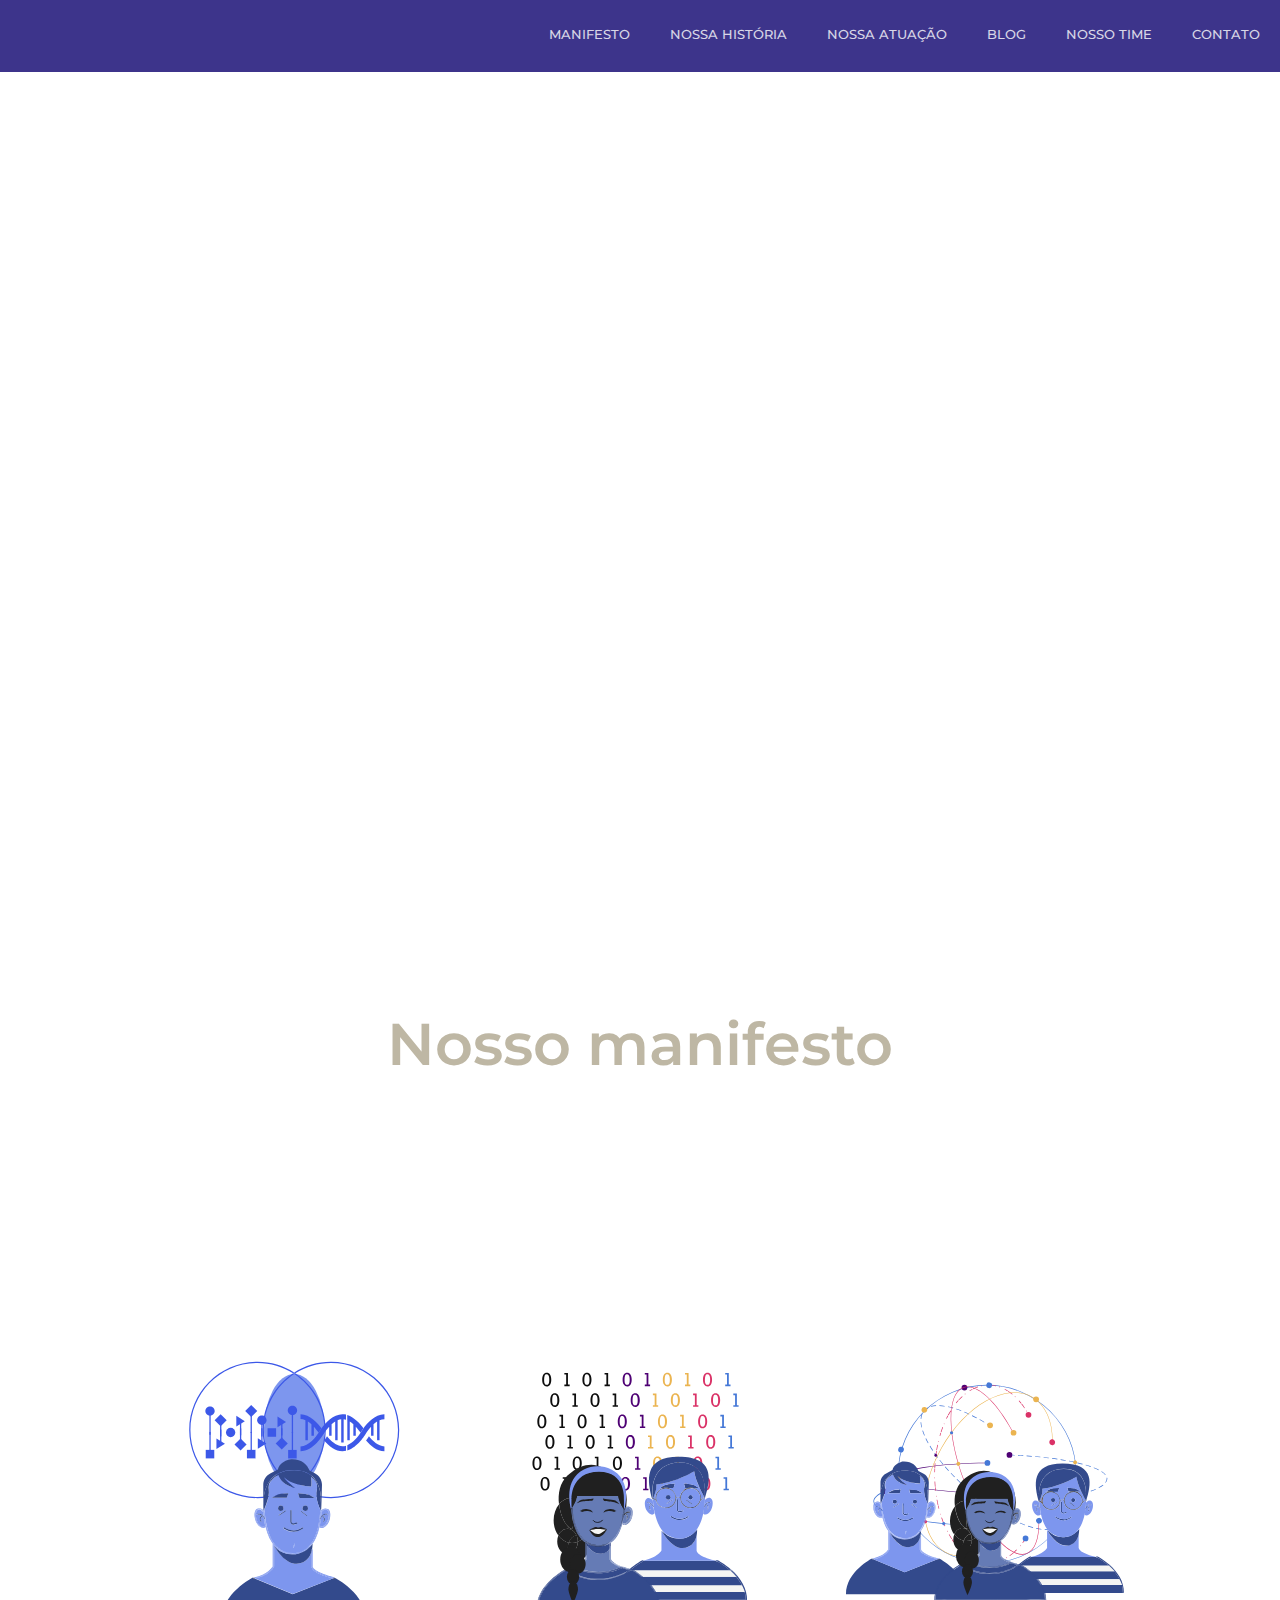
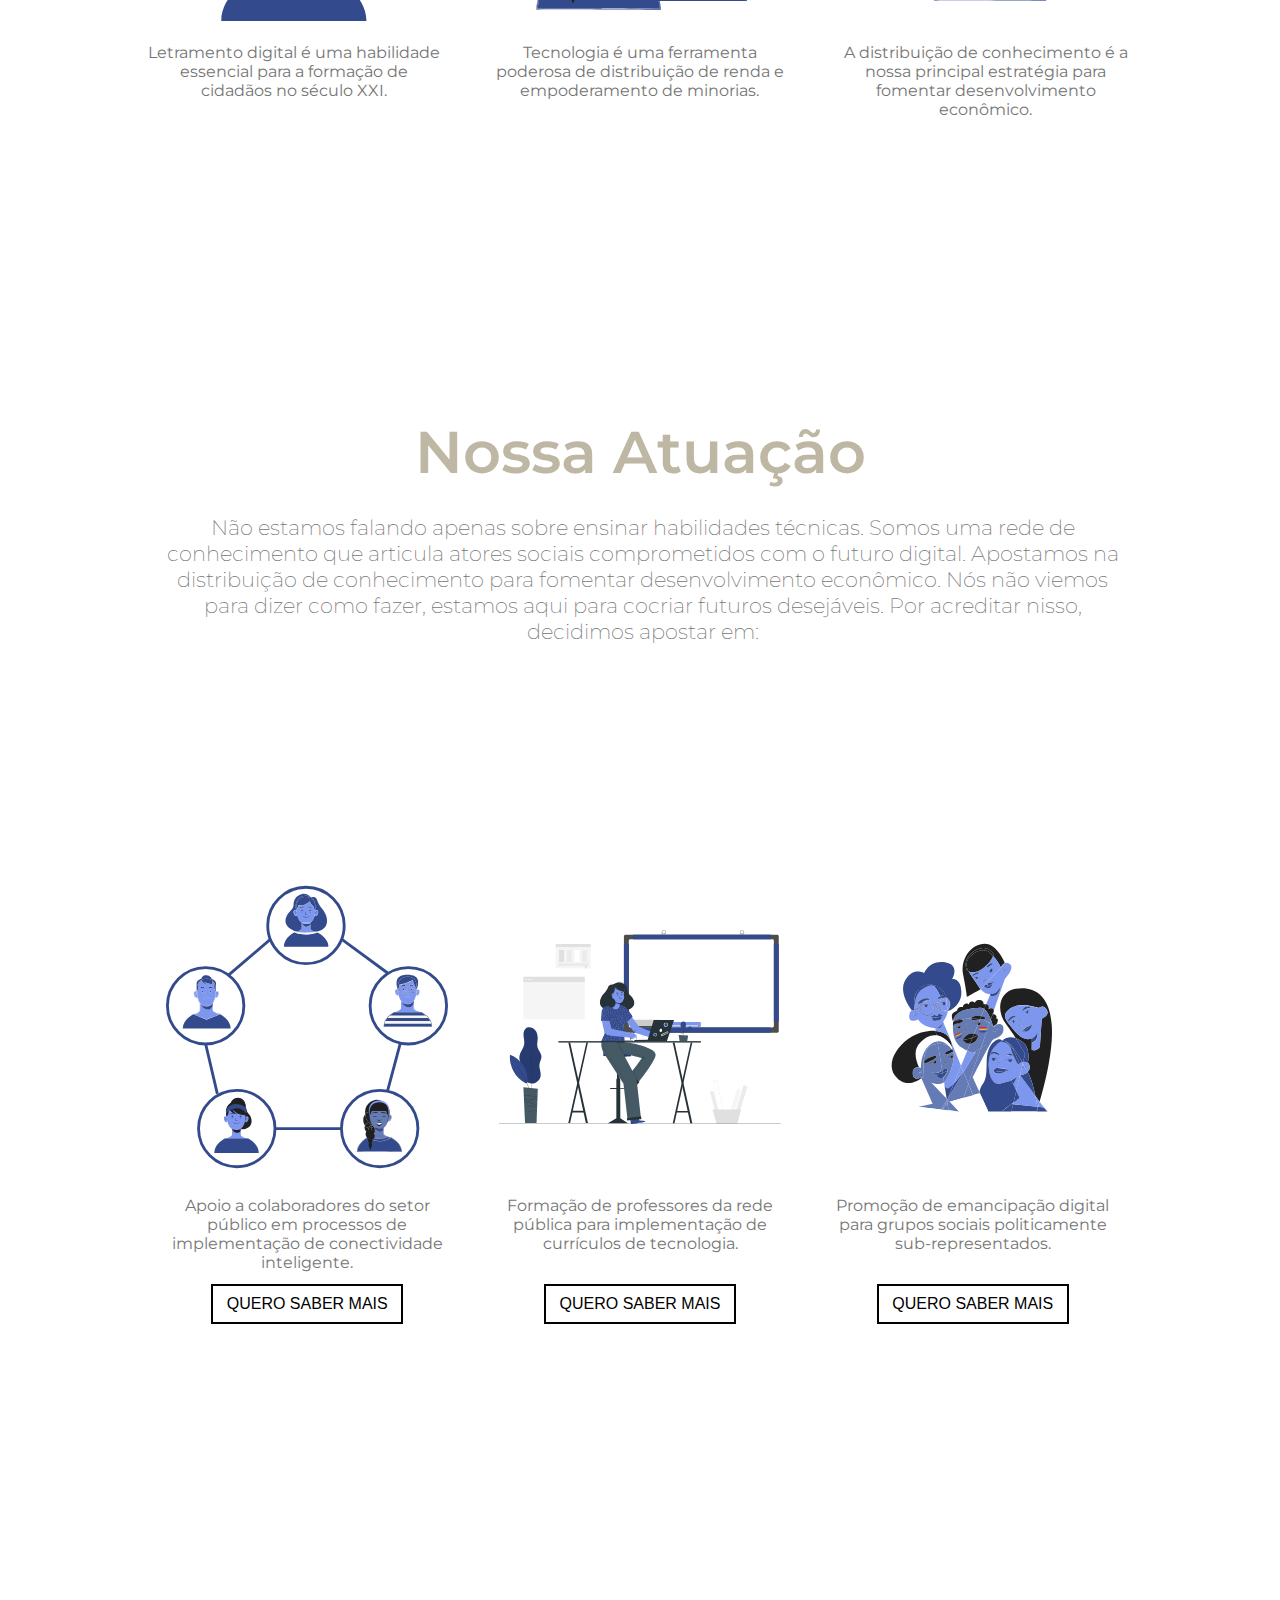
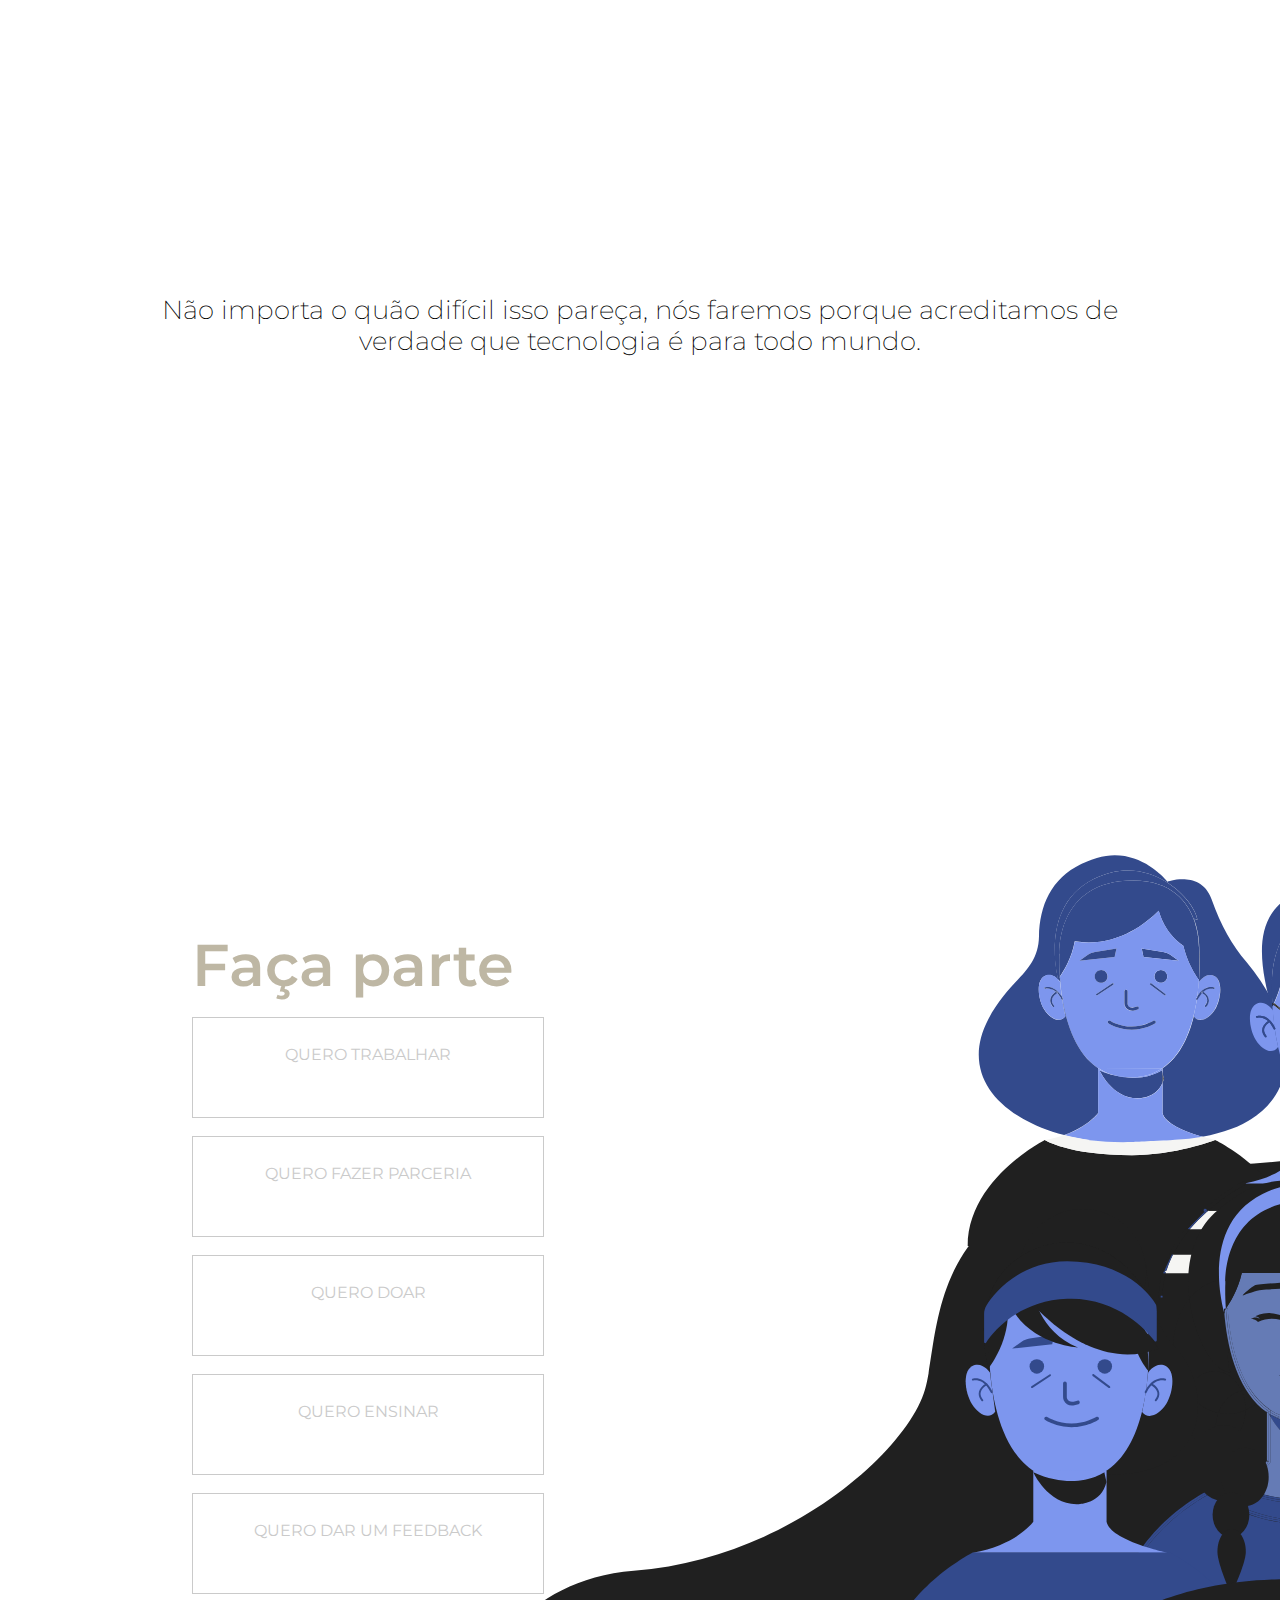
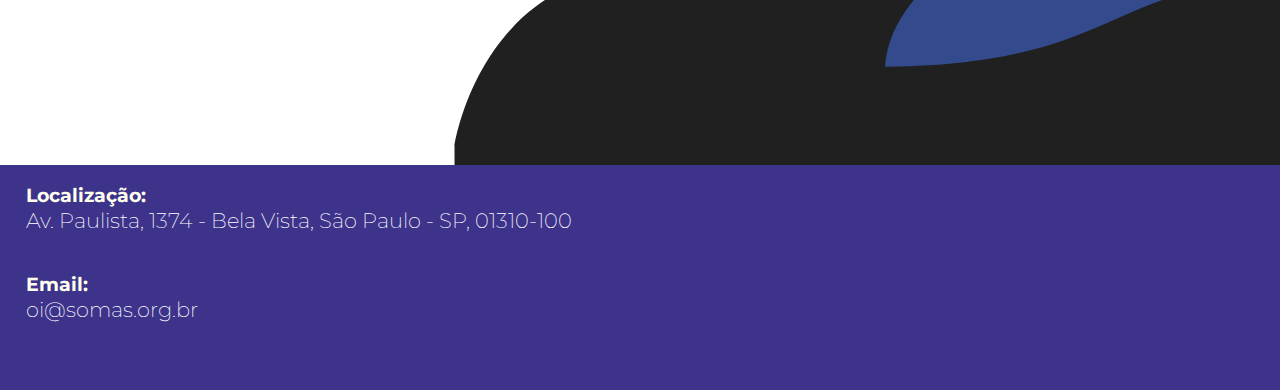
==== commit ef49ab7a: "adicionado aba de blog no menu" ====
--- a/index.html
+++ b/index.html
@@ -26,6 +26,9 @@
         </a>
         <a href="#atuacao">
           <p>NOSSA ATUAÇÃO</p>
+        </a>
+        <a href="https://somasorgbr.wordpress.com/" target="_blank">
+          <p>BLOG</p>
         </a>
         <a href="time.html">
           <p>NOSSO TIME</p>
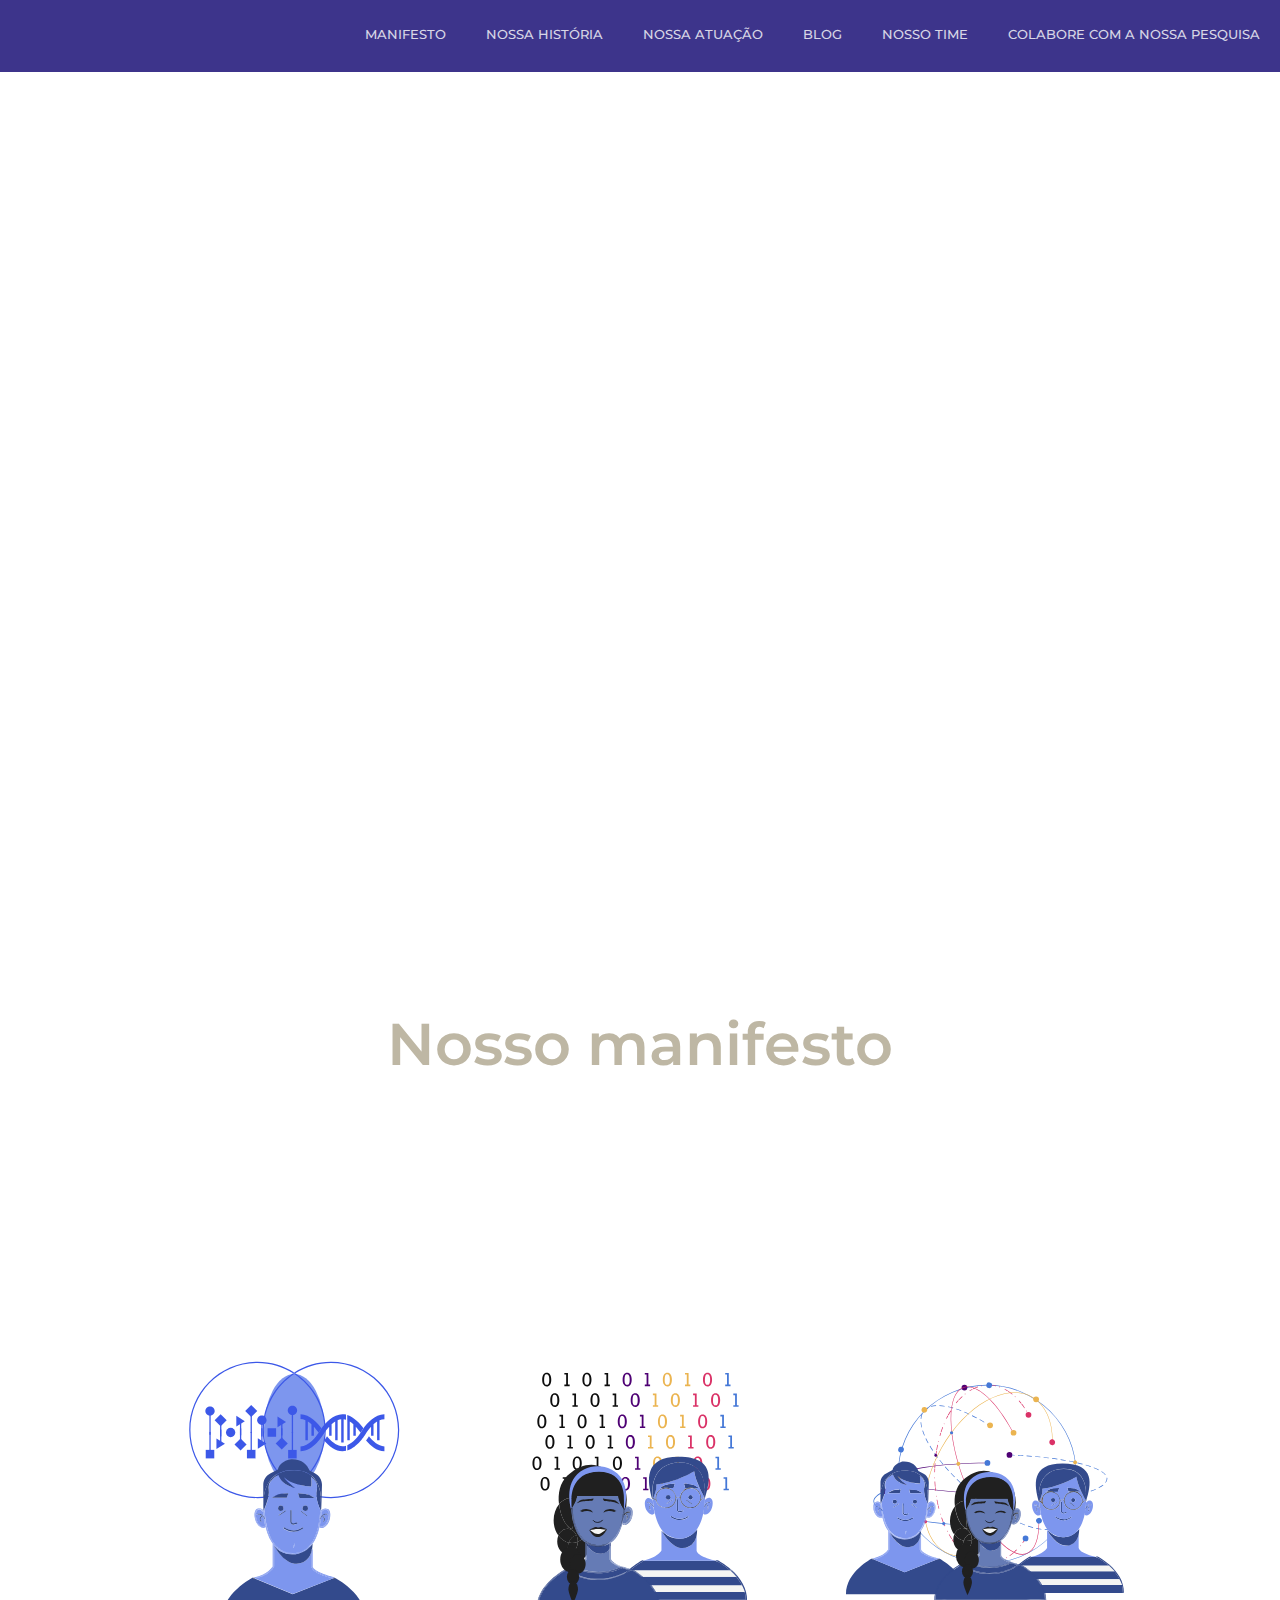
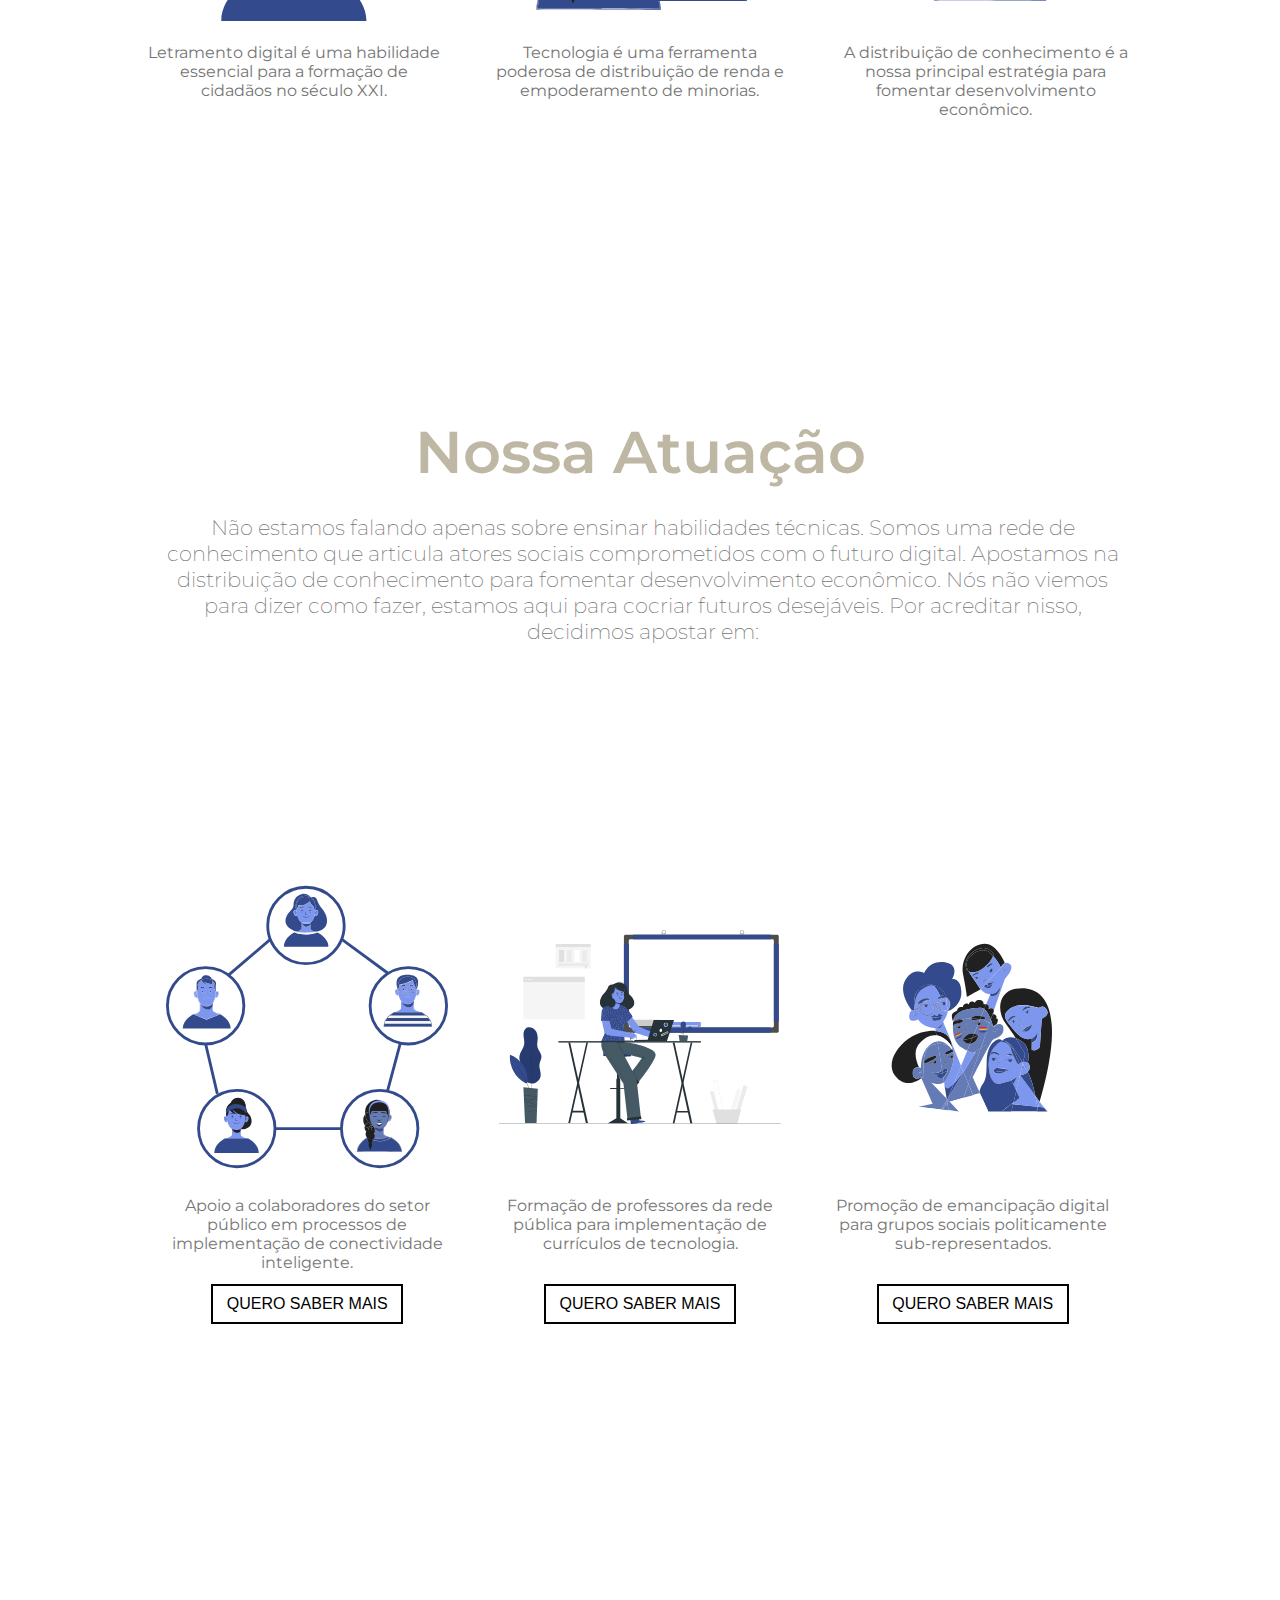
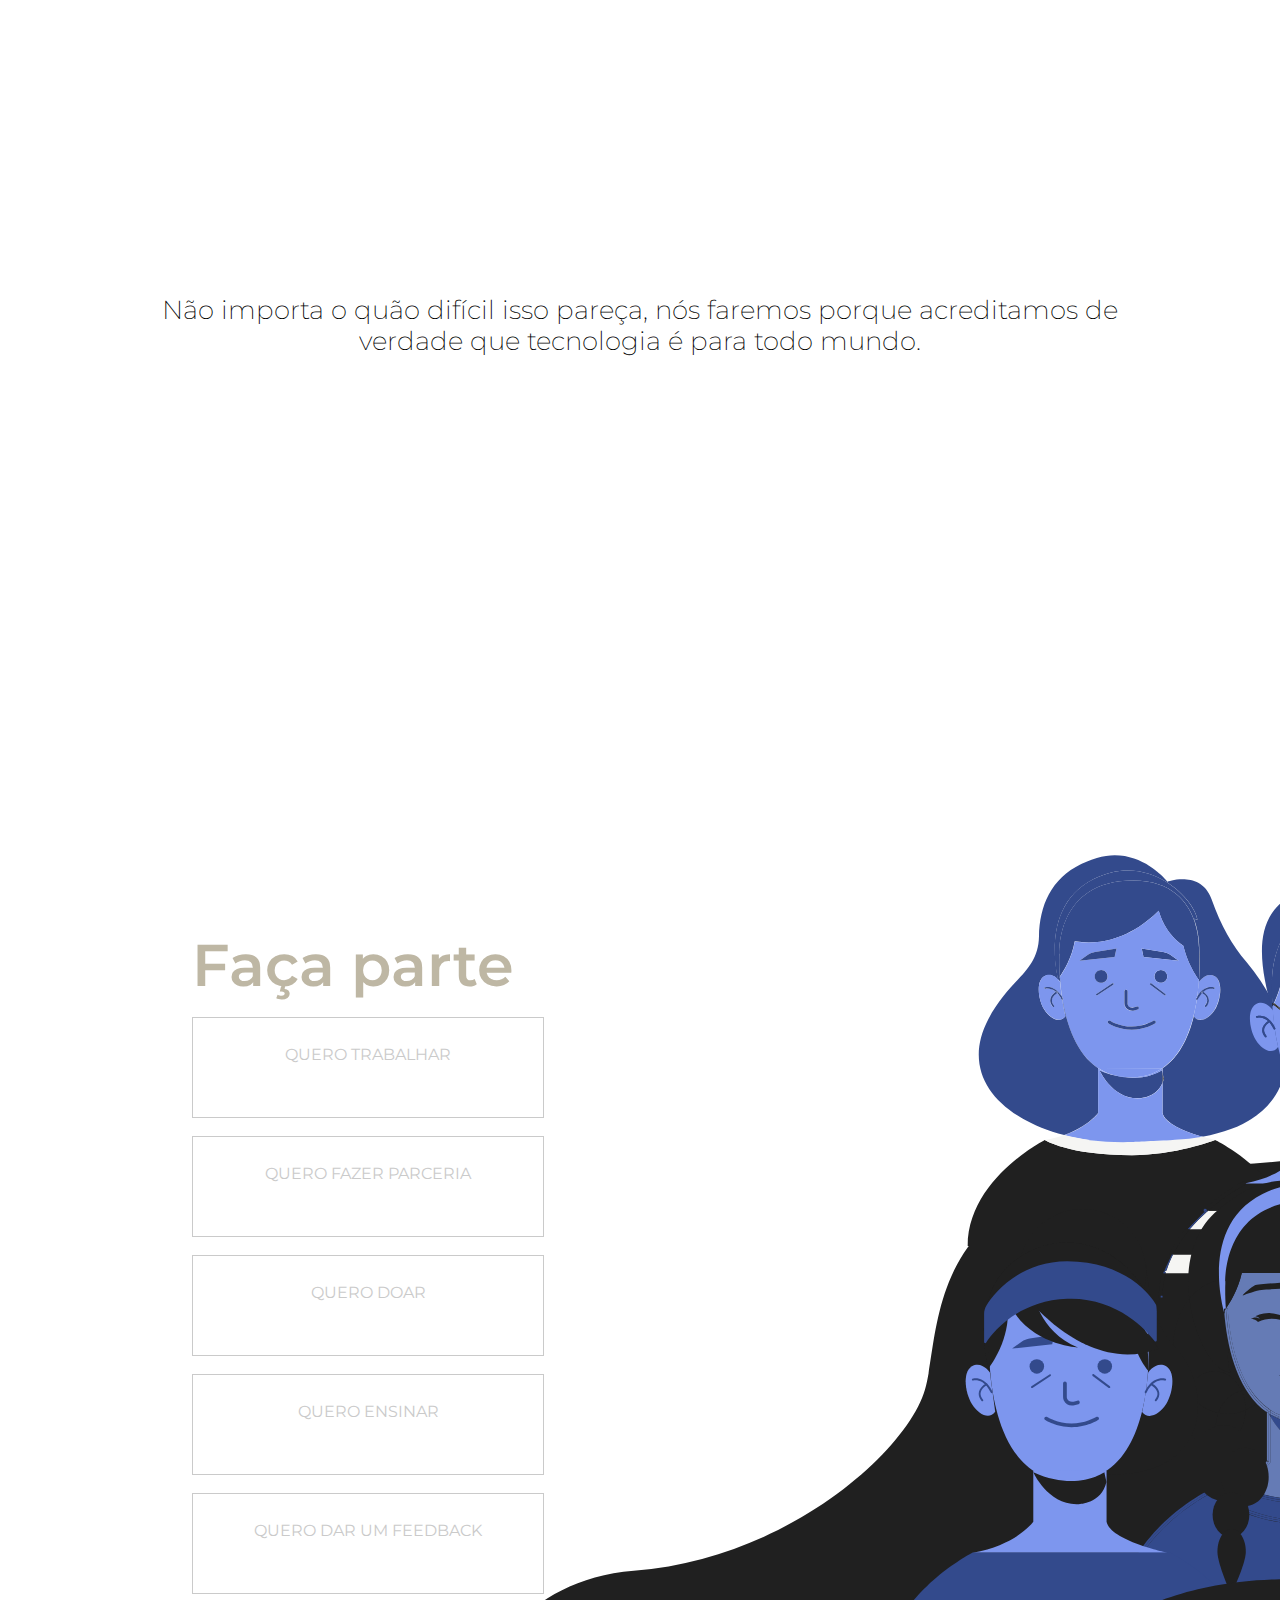
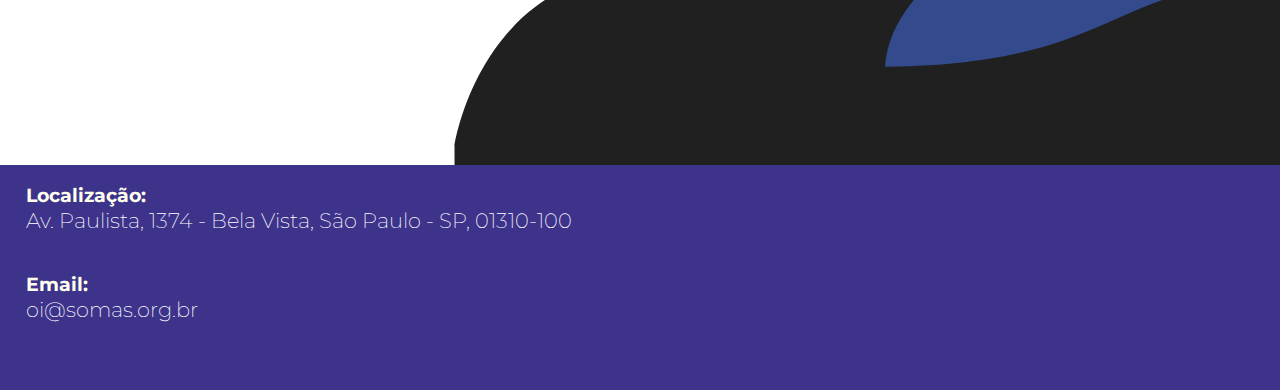
==== commit b93716a9: "Add new surveys for teachers" ====
--- a/index.html
+++ b/index.html
@@ -33,8 +33,8 @@
         <a href="time.html">
           <p>NOSSO TIME</p>
         </a>
-        <a href="contato.html">
-          <p>CONTATO</p>
+        <a href="https://mastertech-tech.typeform.com/to/N5E0eG">
+          <p>COLABORE COM A NOSSA PESQUISA</p>
         </a>
       </div>
     </nav>
@@ -46,8 +46,8 @@
           para <span id="letter-change">transformar</span>
         </h1>
         <p>
-          Se você também acredita nisso. <br />
-          Venha somar sua força ao nosso movimento
+          Se você também acredita nisso, <br />
+          Venha somar sua força ao nosso movimento.
         </p>
         <a href="#manifesto"
           ><img style="width: 50px; opacity: 0.8" src="imgs/arrow.svg" alt=""
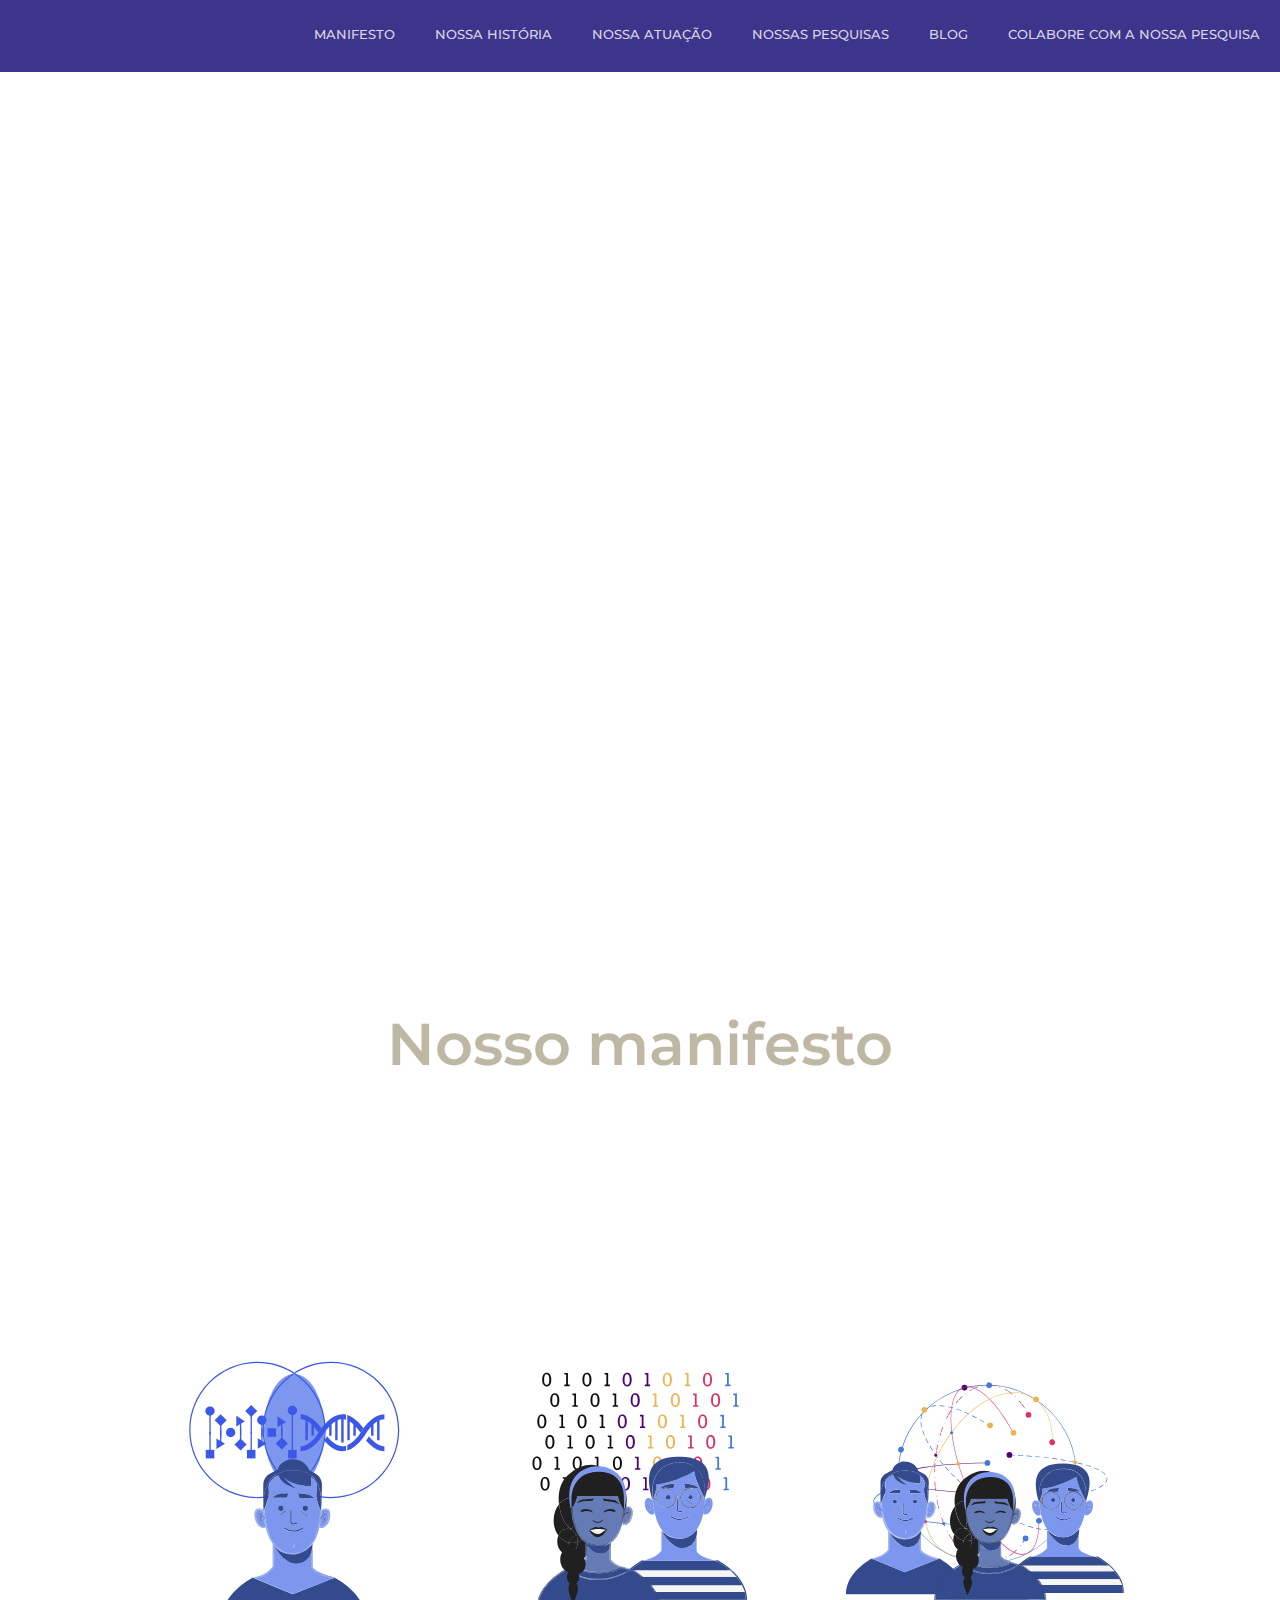
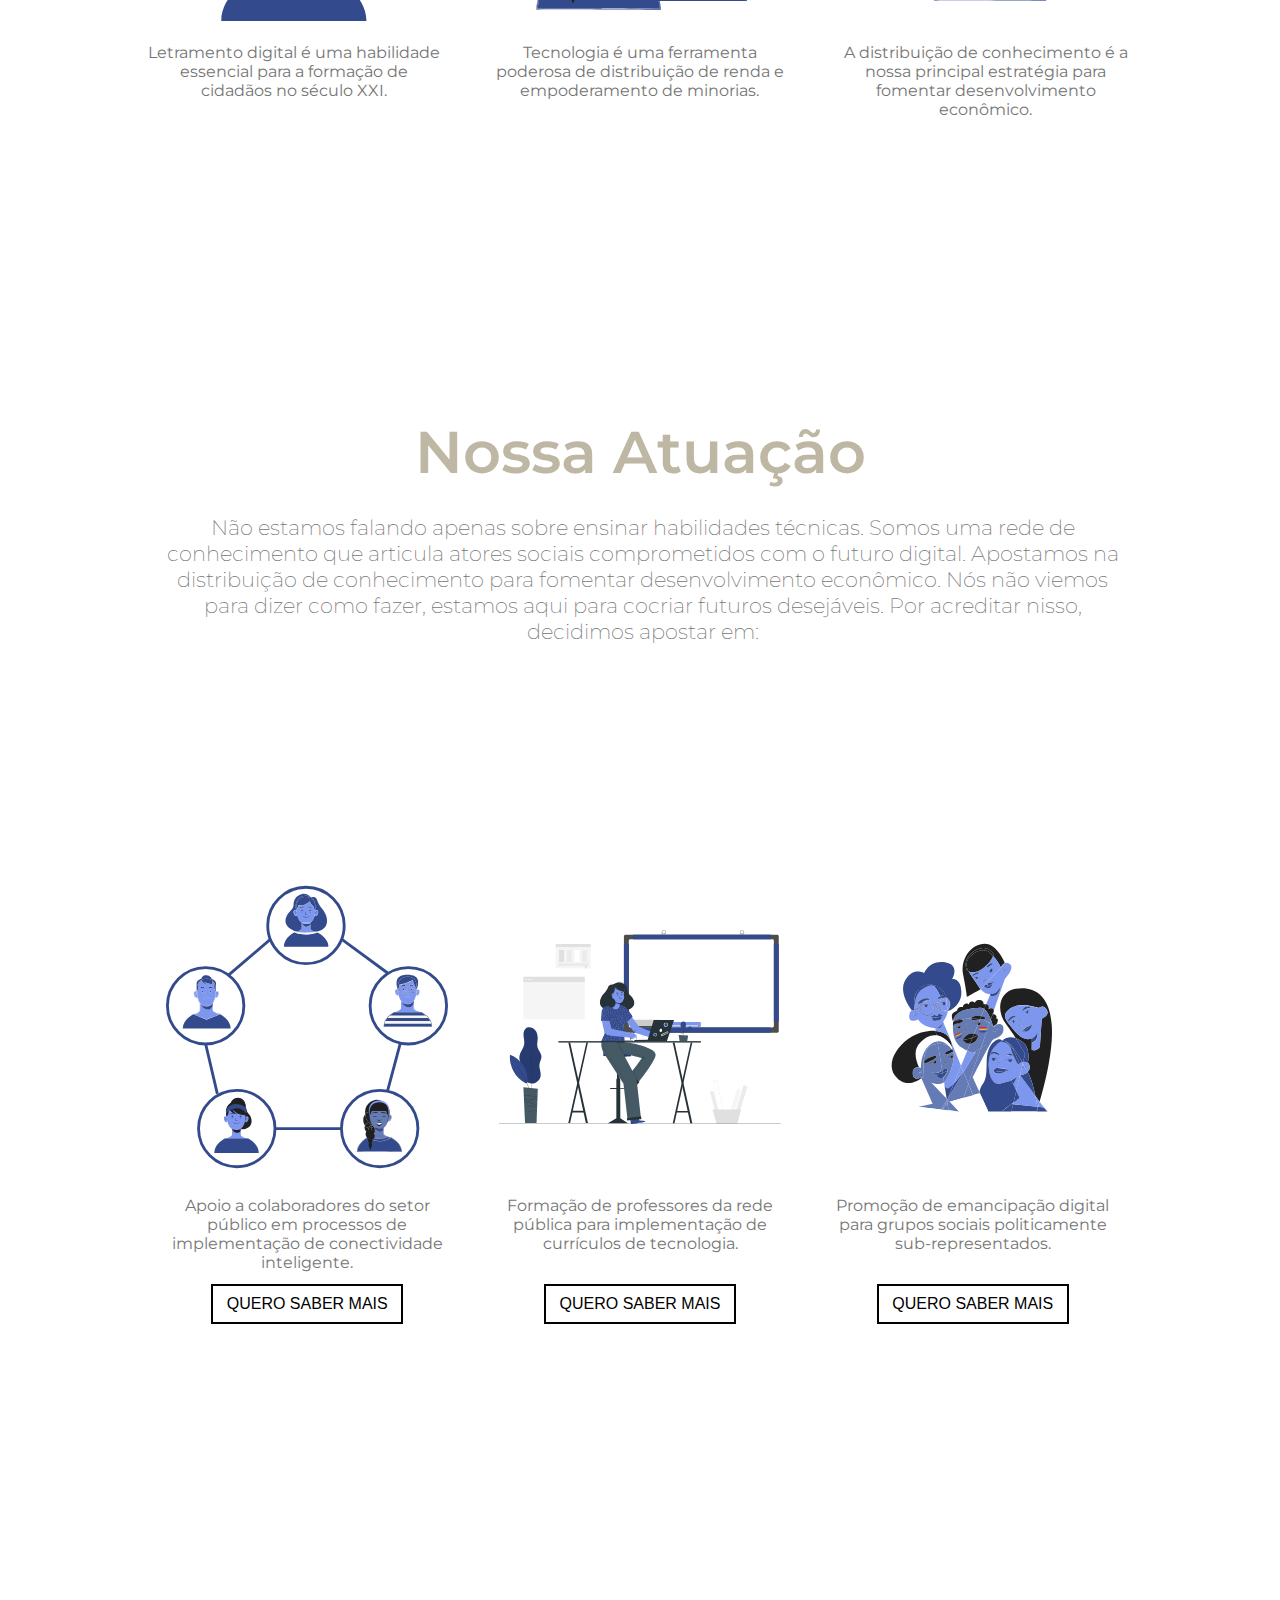
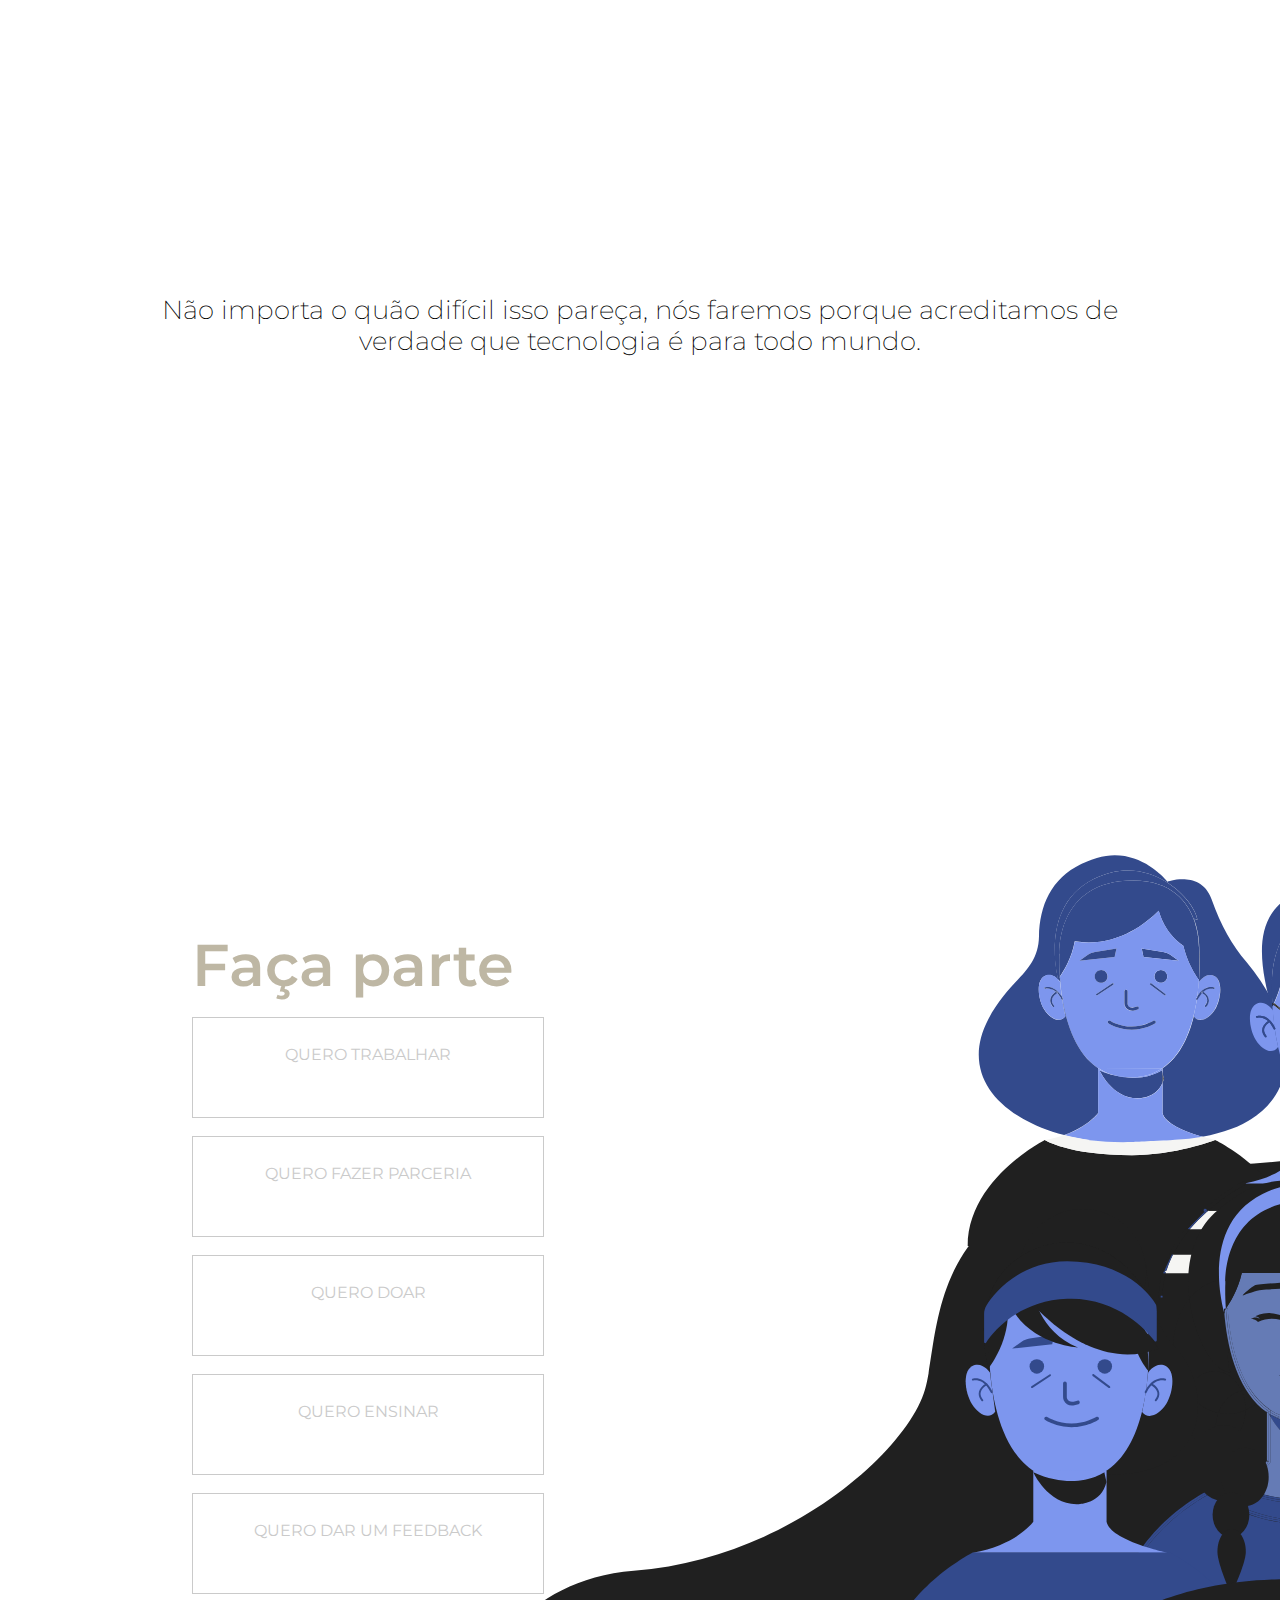
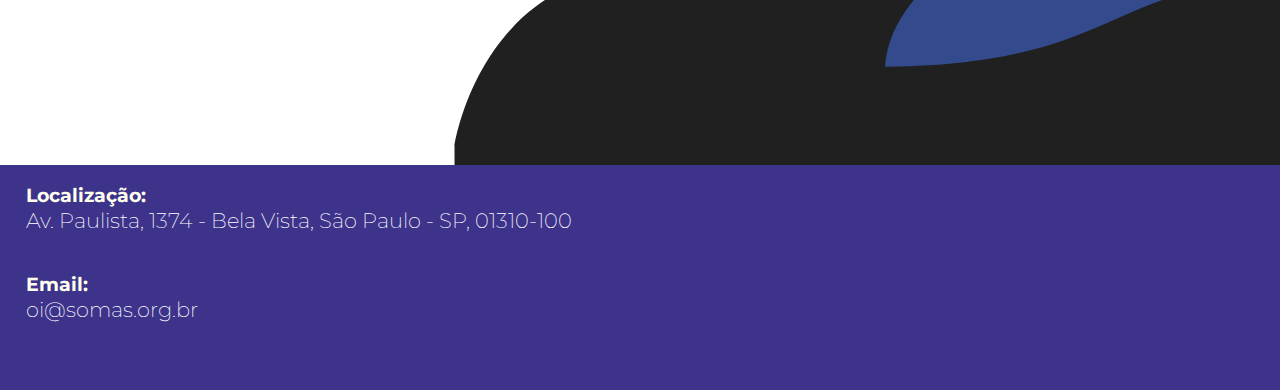
==== commit 7ab27804: "Update nav links" ====
--- a/index.html
+++ b/index.html
@@ -27,11 +27,11 @@
         <a href="#atuacao">
           <p>NOSSA ATUAÇÃO</p>
         </a>
-        <a href="https://somasorgbr.wordpress.com/" target="_blank">
+        <a href="http://aprendizagemprogramacao.somas.org.br/">
+          <p>NOSSAS PESQUISAS</p>
+        </a>
+        <a href="http://blog.somas.org.br/" target="_blank">
           <p>BLOG</p>
-        </a>
-        <a href="time.html">
-          <p>NOSSO TIME</p>
         </a>
         <a href="https://mastertech-tech.typeform.com/to/N5E0eG">
           <p>COLABORE COM A NOSSA PESQUISA</p>
